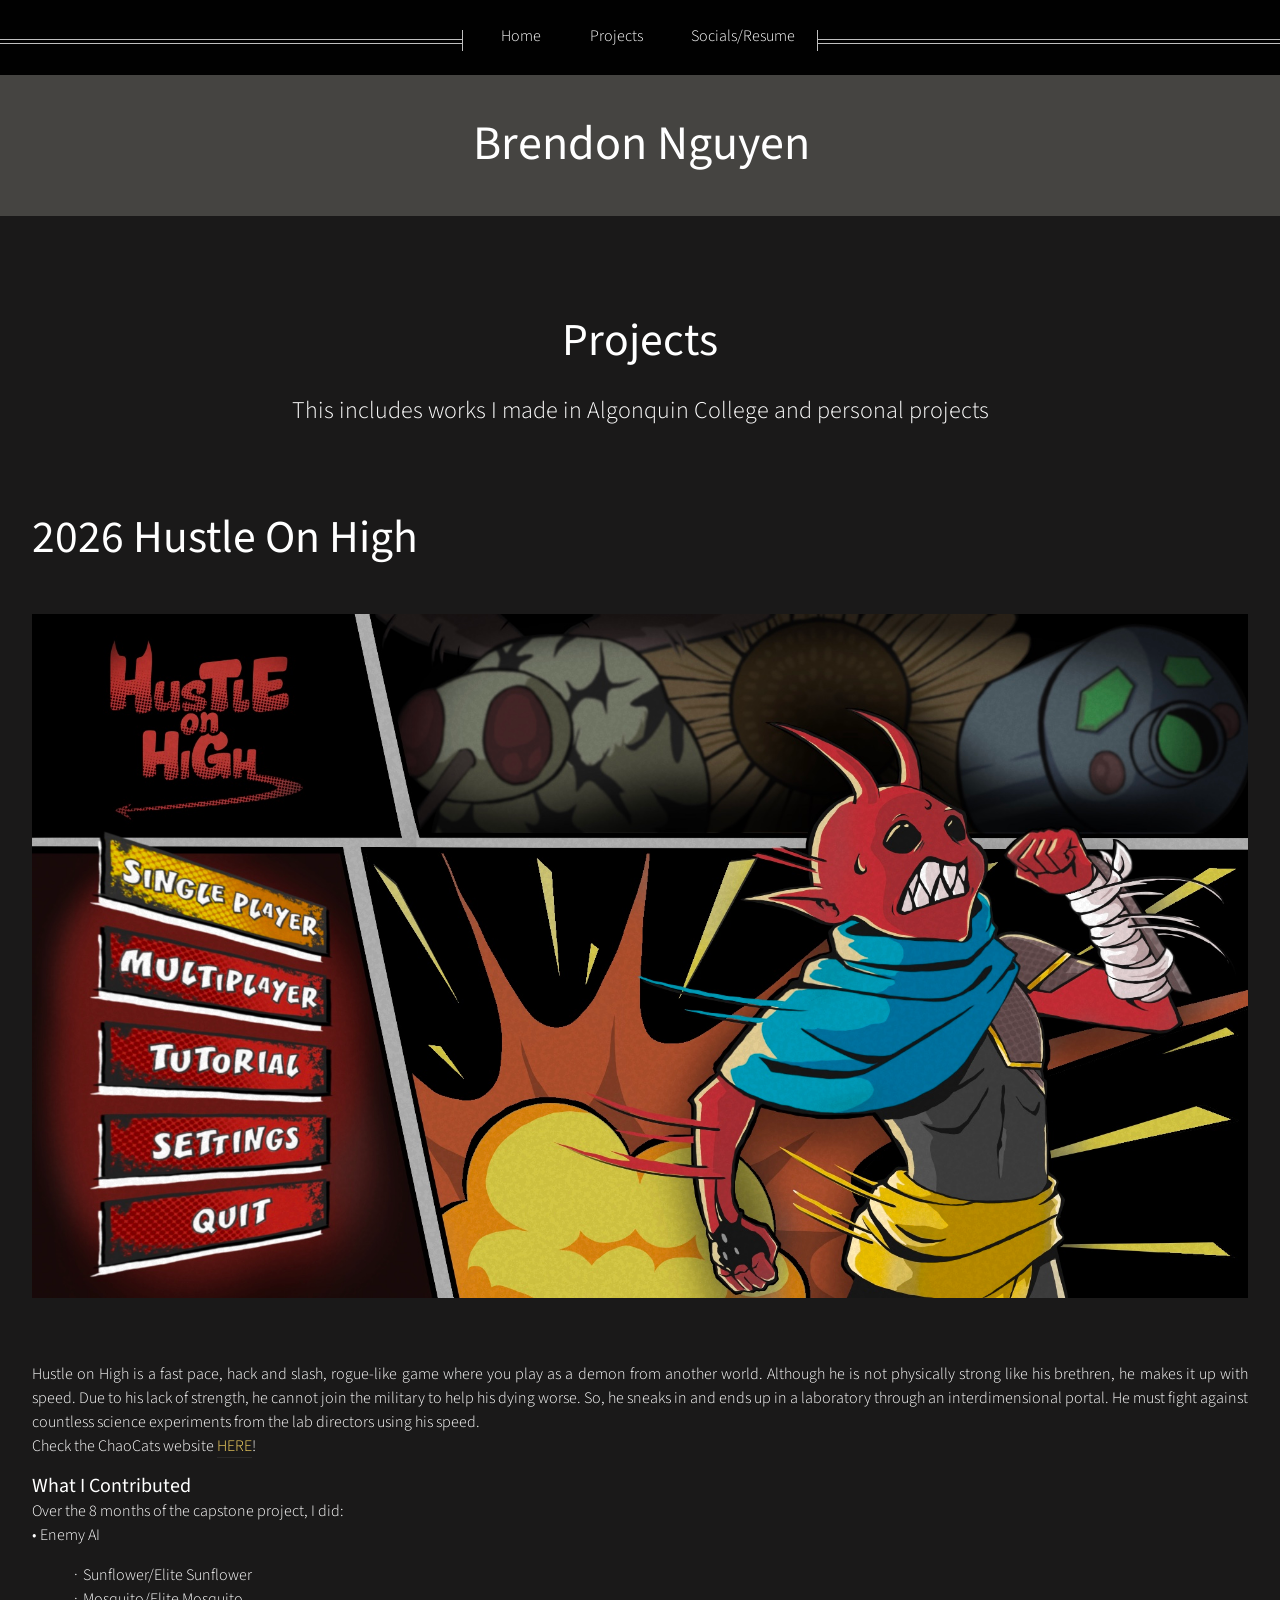
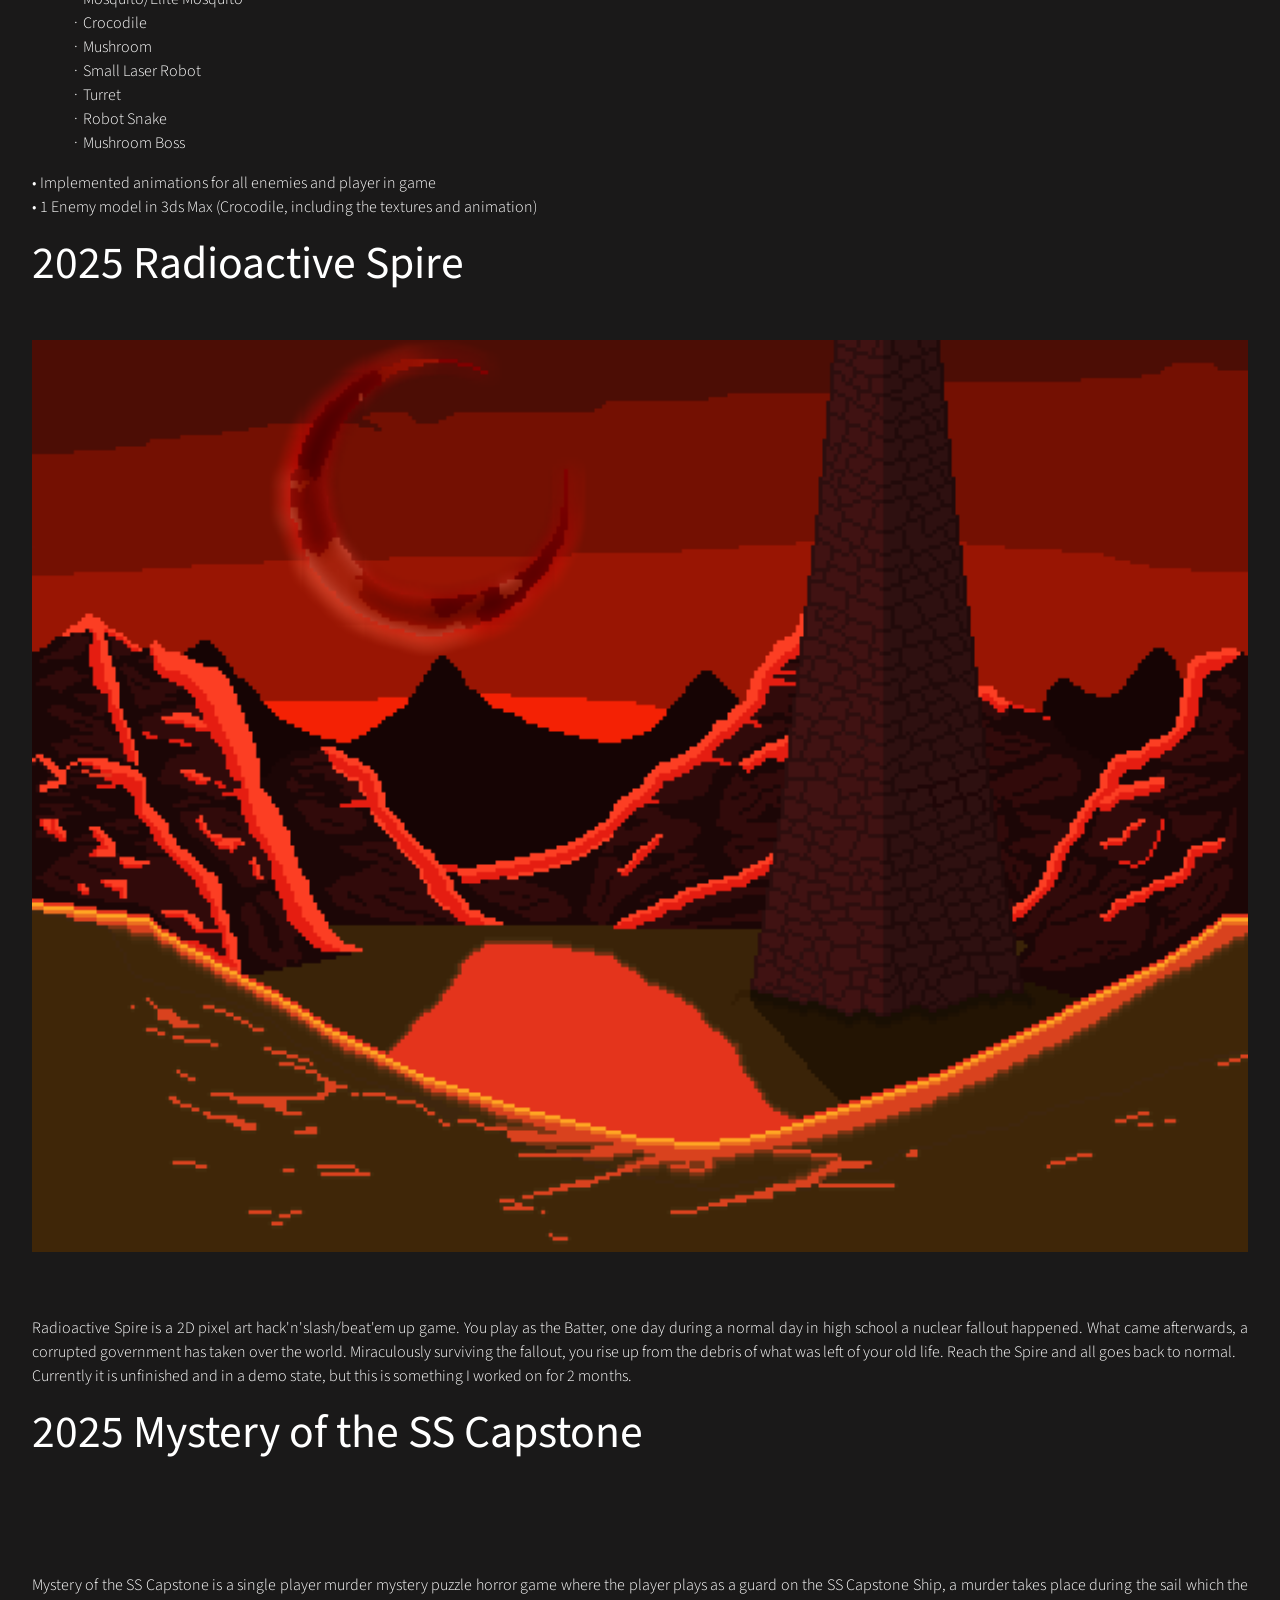
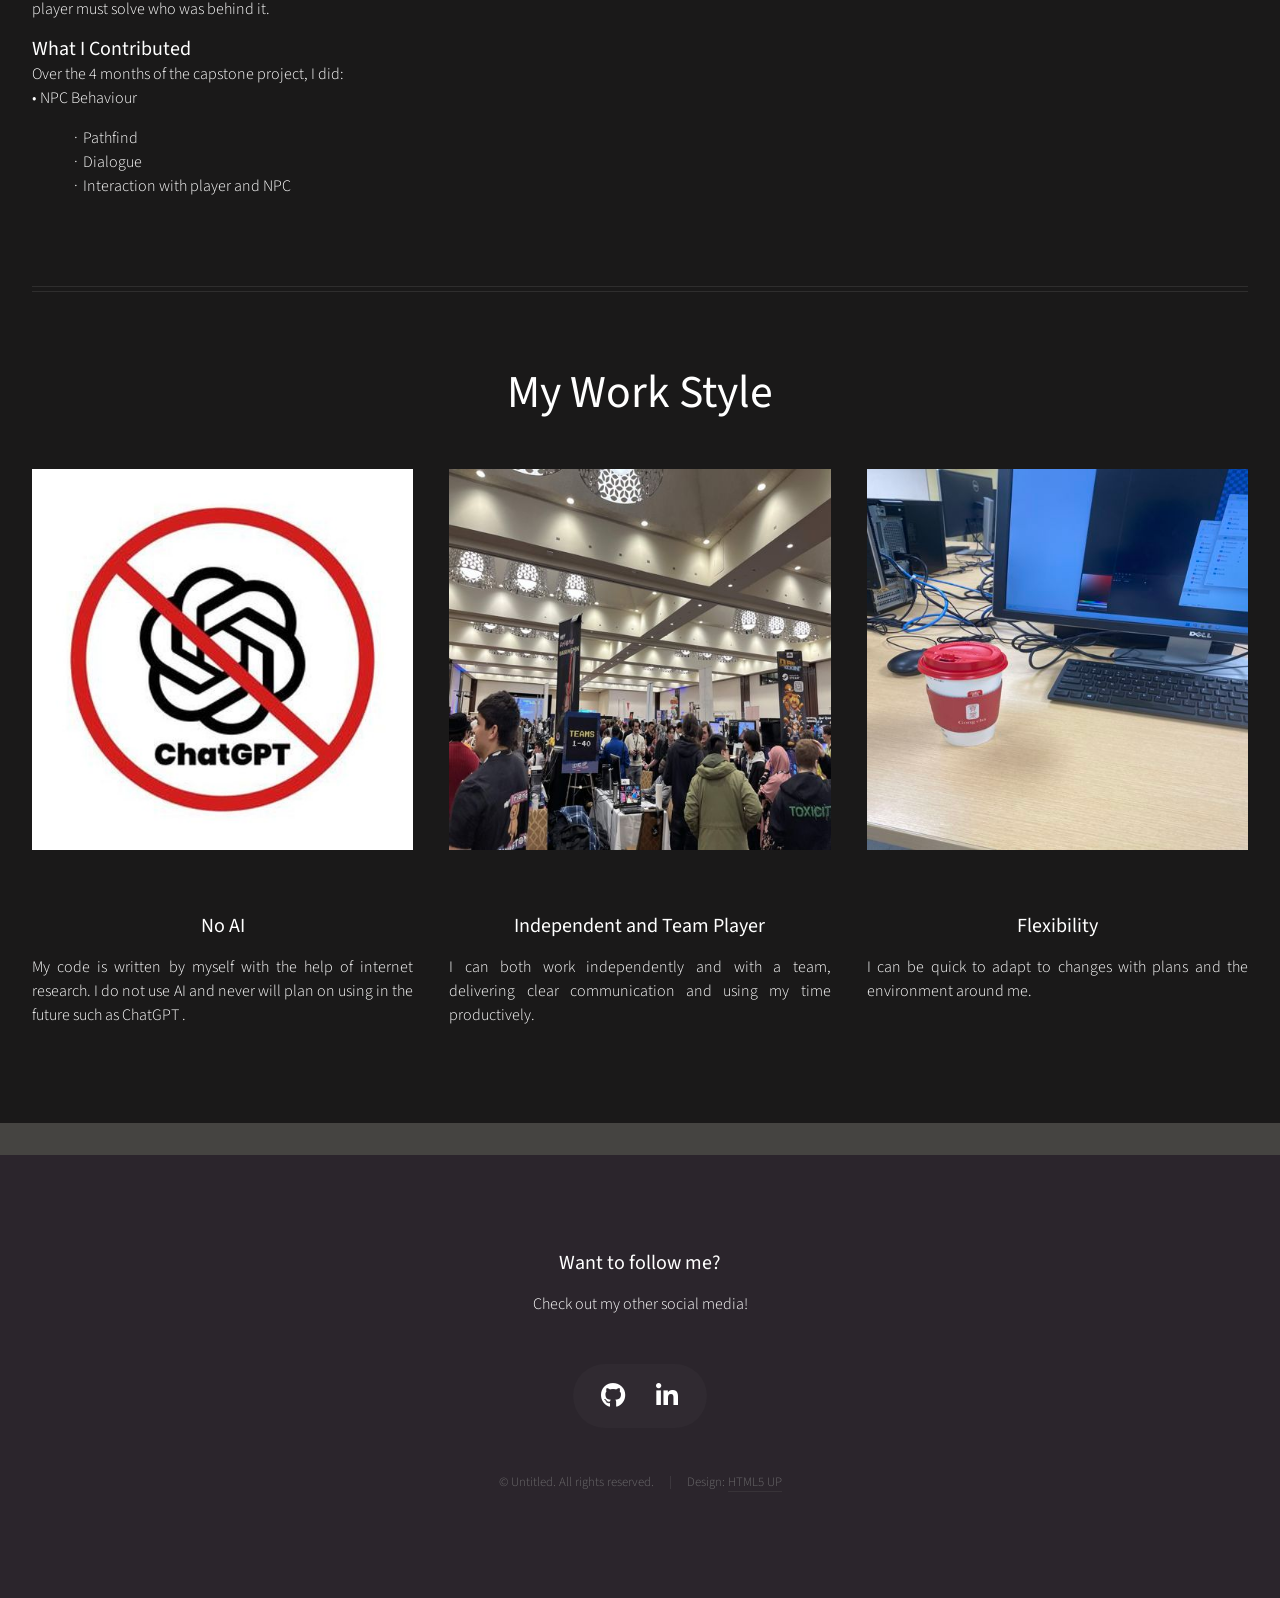
==== projects.html @ e672fa45 "revert test, ss capstone on mobile is missing" ====
<!DOCTYPE HTML>
<!--
	Helios by HTML5 UP
	html5up.net | @ajlkn
	Free for personal and commercial use under the CCA 3.0 license (html5up.net/license)
-->
<html>
	<head>
		<title>Projects</title>
		<meta charset="utf-8" />
		<meta name="viewport" content="width=device-width, initial-scale=1, user-scalable=no" />
		<link rel="stylesheet" href="assets/css/main.css" />
		<noscript><link rel="stylesheet" href="assets/css/noscript.css" /></noscript>
	</head>
	<body class="no-sidebar is-preload">
		<div id="page-wrapper">

			<!-- Header -->
				<div id="header">

					<!-- Inner -->
						<div class="inner">
							<header>
								<h1><a id="logo">Brendon Nguyen</a></h1>
							</header>
						</div>

					<!-- Nav -->
						<nav id="nav">
							<ul>
								<li><a href="index.html">Home</a></li>
								<li><a href="projects.html">Projects</a></li>
								<li>
									<a href="#">Socials/Resume</a>
									<ul>
										<li><a href="https://profile.indeed.com/p/brendonn-1d89b9n">Resume</a></li>
										<li><a href="https://linkedin.com/in/brendon-nguyen-633010282">LinkedIn</a></li>
										<li><a href="mailto:brendonnguyen271@gmail.com">Email</a></li>
										<li><a href="https://github.com/nguy1086">Github</a></li>
									</ul>
								</li>
							</ul>
						</nav>

				</div>

			<!-- Main -->
				<div class="wrapper style1">
					<div class="container">
						<article id="main" class="special">
								<header>
									<h2>Projects</h2>
									<p>
										This includes works I made in Algonquin College and personal projects
									</p>
								</header>
									<section id="hustleonhigh"><header><h2>2026 Hustle On High</h2></header></section>
									<a class="image featured"><img src="images/IMG_4055.jpeg" alt="" /></a>
									<p>
										Hustle on High is a fast pace, hack and slash, rogue-like game where you play as a demon from another world. 
										Although he is not physically strong like his brethren, he makes it up with speed. Due to his lack of strength, 
										he cannot join the military to help his dying worse. So, he sneaks in and ends up in a laboratory through an 
										interdimensional portal. He must fight against countless science experiments from the lab directors using 
										his speed. <br>
										Check the ChaoCats website <a href="https://17cult-studios.github.io/ChaoCats-Website/">HERE</a>!
									</p>
									<h3>What I Contributed</h3>
									<p>
										Over the 8 months of the capstone project, I did:<br>
										• Enemy AI
										<p style="margin-left: 40px;">
											∙ Sunflower/Elite Sunflower<br>
											∙ Mosquito/Elite Mosquito<br>
											∙ Crocodile<br>
											∙ Mushroom<br>
											∙ Small Laser Robot<br>
											∙ Turret<br>
											∙ Robot Snake<br>
											∙ Mushroom Boss<br>
										</p>
									</p>
									<p>
										• Implemented animations for all enemies and player in game<br>
										• 1 Enemy model in 3ds Max (Crocodile, including the textures and animation)<br>
									</p>

									<section id="radioactivespire"><header><h2>2025 Radioactive Spire</h2></header></section>
									<a class="image featured"><img src="images/MainMenu_MainMenu.png" alt="" /></a>
									<p>
										Radioactive Spire is a 2D pixel art hack'n'slash/beat'em up game. You play as the Batter, one day 
										during a normal day in high school a nuclear fallout happened. What came afterwards, a corrupted 
										government has taken over the world. Miraculously surviving the fallout, you rise up from the debris 
										of what was left of your old life. Reach the Spire and all goes back to normal.<br>
										Currently it is unfinished and in a demo state, but this is something I worked on for 2 months.
									</p>

									<section id="sscapstone"><header><h2>2025 Mystery of the SS Capstone</h2></header></section>
									<a class="image featured"><img src="images/SSCapstone.png" alt="" /></a>
									<p>
										Mystery of the SS Capstone is a single player murder mystery puzzle horror game where the player plays
										as a guard on the SS Capstone Ship, a murder takes place during the sail which the player must solve
										who was behind it.
									</p>
									<h3>What I Contributed</h3>
									<p>
										Over the 4 months of the capstone project, I did:<br>
										• NPC Behaviour
										<p style="margin-left: 40px;">
											∙ Pathfind<br>
											∙ Dialogue<br>
											∙ Interaction with player and NPC<br>
										</p>
									</p>
						</article>
						<hr />
						<article class="special"><header><h2><a>My Work Style</a></h2></header></article>
						<div class="row">

							<article class="col-4 col-12-mobile special">
								<a class="image featured"><img src="images/antichatgpt.jpg" alt="" /></a>
								<header>
									<h3>No AI</h3>
								</header>
								<p>
									My code is written by myself with the help of internet research. I do not use AI and never will plan on using in the future such as ChatGPT .
								</p>
							</article>
							<article class="col-4 col-12-mobile special">
								<a class="image featured"><img src="images/levelup.jpg" alt="" /></a>
								<header>
									<h3>Independent and Team Player</h3>
								</header>
								<p>
									I can both work independently and with a team, delivering clear communication and using my time productively.
								</p>
							</article>
							<article class="col-4 col-12-mobile special">
								<a class="image featured"><img src="images/IMG_1626.JPG" alt="" /></a>
								<header>
									<h3>Flexibility</h3>
								</header>
								<p>
									I can be quick to adapt to changes with plans and the environment around me.
								</p>
							</article>
						</div>
					</div>

				</div>

			<!-- Footer -->
				<div id="footer">
					<div class="container">
						<div class="row">
							<div class="col-12">

								<!-- Contact -->
									<section class="contact">
										<header>
											<h3>Want to follow me?</h3>
										</header>
										<p>Check out my other social media!</p>
										<ul class="icons">
											<li><a href="https://github.com/nguy1086" class="icon brands fa-github"><span class="label">Github</span></a></li>
											<li><a href="https://linkedin.com/in/brendon-nguyen-633010282" class="icon brands fa-linkedin-in"><span class="label">Linkedin</span></a></li>
										</ul>
									</section>

								<!-- Copyright -->
									<div class="copyright">
										<ul class="menu">
											<li>&copy; Untitled. All rights reserved.</li><li>Design: <a href="http://html5up.net">HTML5 UP</a></li>
										</ul>
									</div>

							</div>

						</div>
					</div>
				</div>

		</div>

		<!-- Scripts -->
			<script src="assets/js/jquery.min.js"></script>
			<script src="assets/js/jquery.dropotron.min.js"></script>
			<script src="assets/js/jquery.scrolly.min.js"></script>
			<script src="assets/js/jquery.scrollex.min.js"></script>
			<script src="assets/js/browser.min.js"></script>
			<script src="assets/js/breakpoints.min.js"></script>
			<script src="assets/js/util.js"></script>
			<script src="assets/js/main.js"></script>

	</body>
</html>
---- assets/css/main.css ----
@import url("https://fonts.googleapis.com/css?family=Source+Sans+Pro:300,300italic,400,400italic,600");
@import url("fontawesome-all.min.css");

/*
	Helios by HTML5 UP
	html5up.net | @ajlkn
	Free for personal and commercial use under the CCA 3.0 license (html5up.net/license)
*/

html, body, div, span, applet, object,
iframe, h1, h2, h3, h4, h5, h6, p, blockquote,
pre, a, abbr, acronym, address, big, cite,
code, del, dfn, em, img, ins, kbd, q, s, samp,
small, strike, strong, sub, sup, tt, var, b,
u, i, center, dl, dt, dd, ol, ul, li, fieldset,
form, label, legend, table, caption, tbody,
tfoot, thead, tr, th, td, article, aside,
canvas, details, embed, figure, figcaption,
footer, header, hgroup, menu, nav, output, ruby,
section, summary, time, mark, audio, video {
	margin: 0;
	padding: 0;
	border: 0;
	font-size: 100%;
	font: inherit;
	vertical-align: baseline;}

article, aside, details, figcaption, figure,
footer, header, hgroup, menu, nav, section {
	display: block;}

body {
	line-height: 1;
}

ol, ul {
	list-style: none;
}

blockquote, q {
	quotes: none;
}

	blockquote:before, blockquote:after, q:before, q:after {
		content: '';
		content: none;
	}

table {
	border-collapse: collapse;
	border-spacing: 0;
}

body {
	-webkit-text-size-adjust: none;
}

mark {
	background-color: transparent;
	color: inherit;
}

input::-moz-focus-inner {
	border: 0;
	padding: 0;
}

input, select, textarea {
	-moz-appearance: none;
	-webkit-appearance: none;
	-ms-appearance: none;
	appearance: none;
}

/* Basic */

	html {
		box-sizing: border-box;
	}

	*, *:before, *:after {
		box-sizing: inherit;
	}

	body {
		background: #454441;/*#f0f4f4*/
		color: #242322;/*#5b5b5b*/
		font-size: 15pt;
		line-height: 1.85em;
		font-family: 'Source Sans Pro', sans-serif;
		font-weight: 300;
	}

		body.is-preload *, body.is-preload *:before, body.is-preload *:after {
			-moz-animation: none !important;
			-webkit-animation: none !important;
			-ms-animation: none !important;
			animation: none !important;
			-moz-transition: none !important;
			-webkit-transition: none !important;
			-ms-transition: none !important;
			transition: none !important;
		}

	input, textarea, select {
		font-size: 15pt;
		line-height: 1.85em;
		font-family: 'Source Sans Pro', sans-serif;
		font-weight: 300;
	}

	h1, h2, h3, h4, h5, h6 {
		font-weight: 400;
		color: #fff;/*#483949*/
		line-height: 1.25em;
	}

	h1 a, h2 a, h3 a, h4 a, h5 a, h6 a {
		color: inherit;
		text-decoration: none;
		border-bottom-color: transparent;
	}

	h1 strong, h2 strong, h3 strong, h4 strong, h5 strong, h6 strong {
		font-weight: 600;
	}

	h2 {
		font-size: 2.85em;
	}

	h3 {
		font-size: 1.25em;
	}

	h4 {
		font-size: 1em;
		margin: 0 0 0.25em 0;
	}

	strong, b {
		font-weight: 400;
		color: #fff;/*#483949*/
	}

	em, i {
		font-style: italic;
	}

	a {
		color: #fad763;/* #b09037 */
		/* color: inherit; */
		border-bottom: solid 1px rgba(128, 128, 128, 0.15);
		text-decoration: none;
		-moz-transition: background-color 0.35s ease-in-out, color 0.35s ease-in-out, border-bottom-color 0.35s ease-in-out;
		-webkit-transition: background-color 0.35s ease-in-out, color 0.35s ease-in-out, border-bottom-color 0.35s ease-in-out;
		-ms-transition: background-color 0.35s ease-in-out, color 0.35s ease-in-out, border-bottom-color 0.35s ease-in-out;
		transition: background-color 0.35s ease-in-out, color 0.35s ease-in-out, border-bottom-color 0.35s ease-in-out;
	}

		a:hover {
			color: #2869CB;/* #ef8376 */
			border-bottom-color: transparent;
		}

	sub {
		position: relative;
		top: 0.5em;
		font-size: 0.8em;
	}

	sup {
		position: relative;
		top: -0.5em;
		font-size: 0.8em;
	}

	blockquote {
		border-left: solid 0.5em #ddd;
		padding: 1em 0 1em 2em;
		font-style: italic;
	}

	p, ul, ol, dl, table {
		margin-bottom: 1em;
	}

	p {
		text-align: justify;
		 color: #fff;
	}

	br.clear {
		clear: both;
	}

	hr {
		position: relative;
		display: block;
		border: 0;
		top: 4.5em;
		margin-bottom: 9em;
		height: 6px;
		border-top: solid 1px rgba(128, 128, 128, 0.2);
		border-bottom: solid 1px rgba(128, 128, 128, 0.2);
	}

		hr:before, hr:after {
			content: '';
			position: absolute;
			top: -8px;
			display: block;
			width: 1px;
			height: 21px;
			background: rgba(128, 128, 128, 0.2);
		}

		hr:before {
			left: -1px;
		}

		hr:after {
			right: -1px;
		}

	.timestamp {
		color: rgba(128, 128, 128, 0.75);
		font-size: 0.8em;
	}

/* Container */

	.container {
		margin: 0 auto;
		max-width: 100%;
		width: 1400px;
	}

		@media screen and (max-width: 1680px) {

			.container {
				width: 1200px;
			}

		}

		@media screen and (max-width: 1280px) {

			.container {
				width: 100%;
			}

		}

		@media screen and (max-width: 960px) {

			.container {
				width: 100%;
			}

		}

		@media screen and (max-width: 840px) {

			.container {
				width: 100%;
			}

		}

		@media screen and (max-width: 736px) {

			.container {
				width: 100%;
			}

		}

/* Row */

	.row {
		display: flex;
		flex-wrap: wrap;
		box-sizing: border-box;
		align-items: stretch;
	}

		.row > * {
			box-sizing: border-box;
		}

		.row.gtr-uniform > * > :last-child {
			margin-bottom: 0;
		}

		.row.aln-left {
			justify-content: flex-start;
		}

		.row.aln-center {
			justify-content: center;
		}

		.row.aln-right {
			justify-content: flex-end;
		}

		.row.aln-top {
			align-items: flex-start;
		}

		.row.aln-middle {
			align-items: center;
		}

		.row.aln-bottom {
			align-items: flex-end;
		}

		.row > .imp {
			order: -1;
		}

		.row > .col-1 {
			width: 8.33333%;
		}

		.row > .off-1 {
			margin-left: 8.33333%;
		}

		.row > .col-2 {
			width: 16.66667%;
		}

		.row > .off-2 {
			margin-left: 16.66667%;
		}

		.row > .col-3 {
			width: 25%;
		}

		.row > .off-3 {
			margin-left: 25%;
		}

		.row > .col-4 {
			width: 33.33333%;
		}

		.row > .off-4 {
			margin-left: 33.33333%;
		}

		.row > .col-5 {
			width: 41.66667%;
		}

		.row > .off-5 {
			margin-left: 41.66667%;
		}

		.row > .col-6 {
			width: 50%;
		}

		.row > .off-6 {
			margin-left: 50%;
		}

		.row > .col-7 {
			width: 58.33333%;
		}

		.row > .off-7 {
			margin-left: 58.33333%;
		}

		.row > .col-8 {
			width: 66.66667%;
		}

		.row > .off-8 {
			margin-left: 66.66667%;
		}

		.row > .col-9 {
			width: 75%;
		}

		.row > .off-9 {
			margin-left: 75%;
		}

		.row > .col-10 {
			width: 83.33333%;
		}

		.row > .off-10 {
			margin-left: 83.33333%;
		}

		.row > .col-11 {
			width: 91.66667%;
		}

		.row > .off-11 {
			margin-left: 91.66667%;
		}

		.row > .col-12 {
			width: 100%;
		}

		.row > .off-12 {
			margin-left: 100%;
		}

		.row.gtr-0 {
			margin-top: 0px;
			margin-left: 0px;
		}

			.row.gtr-0 > * {
				padding: 0px 0 0 0px;
			}

			.row.gtr-0.gtr-uniform {
				margin-top: 0px;
			}

				.row.gtr-0.gtr-uniform > * {
					padding-top: 0px;
				}

		.row.gtr-25 {
			margin-top: -10px;
			margin-left: -10px;
		}

			.row.gtr-25 > * {
				padding: 10px 0 0 10px;
			}

			.row.gtr-25.gtr-uniform {
				margin-top: -10px;
			}

				.row.gtr-25.gtr-uniform > * {
					padding-top: 10px;
				}

		.row.gtr-50 {
			margin-top: -20px;
			margin-left: -20px;
		}

			.row.gtr-50 > * {
				padding: 20px 0 0 20px;
			}

			.row.gtr-50.gtr-uniform {
				margin-top: -20px;
			}

				.row.gtr-50.gtr-uniform > * {
					padding-top: 20px;
				}

		.row {
			margin-top: -40px;
			margin-left: -40px;
		}

			.row > * {
				padding: 40px 0 0 40px;
			}

			.row.gtr-uniform {
				margin-top: -40px;
			}

				.row.gtr-uniform > * {
					padding-top: 40px;
				}

		.row.gtr-150 {
			margin-top: -60px;
			margin-left: -60px;
		}

			.row.gtr-150 > * {
				padding: 60px 0 0 60px;
			}

			.row.gtr-150.gtr-uniform {
				margin-top: -60px;
			}

				.row.gtr-150.gtr-uniform > * {
					padding-top: 60px;
				}

		.row.gtr-200 {
			margin-top: -80px;
			margin-left: -80px;
		}

			.row.gtr-200 > * {
				padding: 80px 0 0 80px;
			}

			.row.gtr-200.gtr-uniform {
				margin-top: -80px;
			}

				.row.gtr-200.gtr-uniform > * {
					padding-top: 80px;
				}

		@media screen and (max-width: 1680px) {

			.row {
				display: flex;
				flex-wrap: wrap;
				box-sizing: border-box;
				align-items: stretch;
			}

				.row > * {
					box-sizing: border-box;
				}

				.row.gtr-uniform > * > :last-child {
					margin-bottom: 0;
				}

				.row.aln-left {
					justify-content: flex-start;
				}

				.row.aln-center {
					justify-content: center;
				}

				.row.aln-right {
					justify-content: flex-end;
				}

				.row.aln-top {
					align-items: flex-start;
				}

				.row.aln-middle {
					align-items: center;
				}

				.row.aln-bottom {
					align-items: flex-end;
				}

				.row > .imp-wide {
					order: -1;
				}

				.row > .col-1-wide {
					width: 8.33333%;
				}

				.row > .off-1-wide {
					margin-left: 8.33333%;
				}

				.row > .col-2-wide {
					width: 16.66667%;
				}

				.row > .off-2-wide {
					margin-left: 16.66667%;
				}

				.row > .col-3-wide {
					width: 25%;
				}

				.row > .off-3-wide {
					margin-left: 25%;
				}

				.row > .col-4-wide {
					width: 33.33333%;
				}

				.row > .off-4-wide {
					margin-left: 33.33333%;
				}

				.row > .col-5-wide {
					width: 41.66667%;
				}

				.row > .off-5-wide {
					margin-left: 41.66667%;
				}

				.row > .col-6-wide {
					width: 50%;
				}

				.row > .off-6-wide {
					margin-left: 50%;
				}

				.row > .col-7-wide {
					width: 58.33333%;
				}

				.row > .off-7-wide {
					margin-left: 58.33333%;
				}

				.row > .col-8-wide {
					width: 66.66667%;
				}

				.row > .off-8-wide {
					margin-left: 66.66667%;
				}

				.row > .col-9-wide {
					width: 75%;
				}

				.row > .off-9-wide {
					margin-left: 75%;
				}

				.row > .col-10-wide {
					width: 83.33333%;
				}

				.row > .off-10-wide {
					margin-left: 83.33333%;
				}

				.row > .col-11-wide {
					width: 91.66667%;
				}

				.row > .off-11-wide {
					margin-left: 91.66667%;
				}

				.row > .col-12-wide {
					width: 100%;
				}

				.row > .off-12-wide {
					margin-left: 100%;
				}

				.row.gtr-0 {
					margin-top: 0px;
					margin-left: 0px;
				}

					.row.gtr-0 > * {
						padding: 0px 0 0 0px;
					}

					.row.gtr-0.gtr-uniform {
						margin-top: 0px;
					}

						.row.gtr-0.gtr-uniform > * {
							padding-top: 0px;
						}

				.row.gtr-25 {
					margin-top: -10px;
					margin-left: -10px;
				}

					.row.gtr-25 > * {
						padding: 10px 0 0 10px;
					}

					.row.gtr-25.gtr-uniform {
						margin-top: -10px;
					}

						.row.gtr-25.gtr-uniform > * {
							padding-top: 10px;
						}

				.row.gtr-50 {
					margin-top: -20px;
					margin-left: -20px;
				}

					.row.gtr-50 > * {
						padding: 20px 0 0 20px;
					}

					.row.gtr-50.gtr-uniform {
						margin-top: -20px;
					}

						.row.gtr-50.gtr-uniform > * {
							padding-top: 20px;
						}

				.row {
					margin-top: -40px;
					margin-left: -40px;
				}

					.row > * {
						padding: 40px 0 0 40px;
					}

					.row.gtr-uniform {
						margin-top: -40px;
					}

						.row.gtr-uniform > * {
							padding-top: 40px;
						}

				.row.gtr-150 {
					margin-top: -60px;
					margin-left: -60px;
				}

					.row.gtr-150 > * {
						padding: 60px 0 0 60px;
					}

					.row.gtr-150.gtr-uniform {
						margin-top: -60px;
					}

						.row.gtr-150.gtr-uniform > * {
							padding-top: 60px;
						}

				.row.gtr-200 {
					margin-top: -80px;
					margin-left: -80px;
				}

					.row.gtr-200 > * {
						padding: 80px 0 0 80px;
					}

					.row.gtr-200.gtr-uniform {
						margin-top: -80px;
					}

						.row.gtr-200.gtr-uniform > * {
							padding-top: 80px;
						}

		}

		@media screen and (max-width: 1280px) {

			.row {
				display: flex;
				flex-wrap: wrap;
				box-sizing: border-box;
				align-items: stretch;
			}

				.row > * {
					box-sizing: border-box;
				}

				.row.gtr-uniform > * > :last-child {
					margin-bottom: 0;
				}

				.row.aln-left {
					justify-content: flex-start;
				}

				.row.aln-center {
					justify-content: center;
				}

				.row.aln-right {
					justify-content: flex-end;
				}

				.row.aln-top {
					align-items: flex-start;
				}

				.row.aln-middle {
					align-items: center;
				}

				.row.aln-bottom {
					align-items: flex-end;
				}

				.row > .imp-normal {
					order: -1;
				}

				.row > .col-1-normal {
					width: 8.33333%;
				}

				.row > .off-1-normal {
					margin-left: 8.33333%;
				}

				.row > .col-2-normal {
					width: 16.66667%;
				}

				.row > .off-2-normal {
					margin-left: 16.66667%;
				}

				.row > .col-3-normal {
					width: 25%;
				}

				.row > .off-3-normal {
					margin-left: 25%;
				}

				.row > .col-4-normal {
					width: 33.33333%;
				}

				.row > .off-4-normal {
					margin-left: 33.33333%;
				}

				.row > .col-5-normal {
					width: 41.66667%;
				}

				.row > .off-5-normal {
					margin-left: 41.66667%;
				}

				.row > .col-6-normal {
					width: 50%;
				}

				.row > .off-6-normal {
					margin-left: 50%;
				}

				.row > .col-7-normal {
					width: 58.33333%;
				}

				.row > .off-7-normal {
					margin-left: 58.33333%;
				}

				.row > .col-8-normal {
					width: 66.66667%;
				}

				.row > .off-8-normal {
					margin-left: 66.66667%;
				}

				.row > .col-9-normal {
					width: 75%;
				}

				.row > .off-9-normal {
					margin-left: 75%;
				}

				.row > .col-10-normal {
					width: 83.33333%;
				}

				.row > .off-10-normal {
					margin-left: 83.33333%;
				}

				.row > .col-11-normal {
					width: 91.66667%;
				}

				.row > .off-11-normal {
					margin-left: 91.66667%;
				}

				.row > .col-12-normal {
					width: 100%;
				}

				.row > .off-12-normal {
					margin-left: 100%;
				}

				.row.gtr-0 {
					margin-top: 0px;
					margin-left: 0px;
				}

					.row.gtr-0 > * {
						padding: 0px 0 0 0px;
					}

					.row.gtr-0.gtr-uniform {
						margin-top: 0px;
					}

						.row.gtr-0.gtr-uniform > * {
							padding-top: 0px;
						}

				.row.gtr-25 {
					margin-top: -9px;
					margin-left: -9px;
				}

					.row.gtr-25 > * {
						padding: 9px 0 0 9px;
					}

					.row.gtr-25.gtr-uniform {
						margin-top: -9px;
					}

						.row.gtr-25.gtr-uniform > * {
							padding-top: 9px;
						}

				.row.gtr-50 {
					margin-top: -18px;
					margin-left: -18px;
				}

					.row.gtr-50 > * {
						padding: 18px 0 0 18px;
					}

					.row.gtr-50.gtr-uniform {
						margin-top: -18px;
					}

						.row.gtr-50.gtr-uniform > * {
							padding-top: 18px;
						}

				.row {
					margin-top: -36px;
					margin-left: -36px;
				}

					.row > * {
						padding: 36px 0 0 36px;
					}

					.row.gtr-uniform {
						margin-top: -36px;
					}

						.row.gtr-uniform > * {
							padding-top: 36px;
						}

				.row.gtr-150 {
					margin-top: -54px;
					margin-left: -54px;
				}

					.row.gtr-150 > * {
						padding: 54px 0 0 54px;
					}

					.row.gtr-150.gtr-uniform {
						margin-top: -54px;
					}

						.row.gtr-150.gtr-uniform > * {
							padding-top: 54px;
						}

				.row.gtr-200 {
					margin-top: -72px;
					margin-left: -72px;
				}

					.row.gtr-200 > * {
						padding: 72px 0 0 72px;
					}

					.row.gtr-200.gtr-uniform {
						margin-top: -72px;
					}

						.row.gtr-200.gtr-uniform > * {
							padding-top: 72px;
						}

		}

		@media screen and (max-width: 960px) {

			.row {
				display: flex;
				flex-wrap: wrap;
				box-sizing: border-box;
				align-items: stretch;
			}

				.row > * {
					box-sizing: border-box;
				}

				.row.gtr-uniform > * > :last-child {
					margin-bottom: 0;
				}

				.row.aln-left {
					justify-content: flex-start;
				}

				.row.aln-center {
					justify-content: center;
				}

				.row.aln-right {
					justify-content: flex-end;
				}

				.row.aln-top {
					align-items: flex-start;
				}

				.row.aln-middle {
					align-items: center;
				}

				.row.aln-bottom {
					align-items: flex-end;
				}

				.row > .imp-narrow {
					order: -1;
				}

				.row > .col-1-narrow {
					width: 8.33333%;
				}

				.row > .off-1-narrow {
					margin-left: 8.33333%;
				}

				.row > .col-2-narrow {
					width: 16.66667%;
				}

				.row > .off-2-narrow {
					margin-left: 16.66667%;
				}

				.row > .col-3-narrow {
					width: 25%;
				}

				.row > .off-3-narrow {
					margin-left: 25%;
				}

				.row > .col-4-narrow {
					width: 33.33333%;
				}

				.row > .off-4-narrow {
					margin-left: 33.33333%;
				}

				.row > .col-5-narrow {
					width: 41.66667%;
				}

				.row > .off-5-narrow {
					margin-left: 41.66667%;
				}

				.row > .col-6-narrow {
					width: 50%;
				}

				.row > .off-6-narrow {
					margin-left: 50%;
				}

				.row > .col-7-narrow {
					width: 58.33333%;
				}

				.row > .off-7-narrow {
					margin-left: 58.33333%;
				}

				.row > .col-8-narrow {
					width: 66.66667%;
				}

				.row > .off-8-narrow {
					margin-left: 66.66667%;
				}

				.row > .col-9-narrow {
					width: 75%;
				}

				.row > .off-9-narrow {
					margin-left: 75%;
				}

				.row > .col-10-narrow {
					width: 83.33333%;
				}

				.row > .off-10-narrow {
					margin-left: 83.33333%;
				}

				.row > .col-11-narrow {
					width: 91.66667%;
				}

				.row > .off-11-narrow {
					margin-left: 91.66667%;
				}

				.row > .col-12-narrow {
					width: 100%;
				}

				.row > .off-12-narrow {
					margin-left: 100%;
				}

				.row.gtr-0 {
					margin-top: 0px;
					margin-left: 0px;
				}

					.row.gtr-0 > * {
						padding: 0px 0 0 0px;
					}

					.row.gtr-0.gtr-uniform {
						margin-top: 0px;
					}

						.row.gtr-0.gtr-uniform > * {
							padding-top: 0px;
						}

				.row.gtr-25 {
					margin-top: -8px;
					margin-left: -8px;
				}

					.row.gtr-25 > * {
						padding: 8px 0 0 8px;
					}

					.row.gtr-25.gtr-uniform {
						margin-top: -8px;
					}

						.row.gtr-25.gtr-uniform > * {
							padding-top: 8px;
						}

				.row.gtr-50 {
					margin-top: -16px;
					margin-left: -16px;
				}

					.row.gtr-50 > * {
						padding: 16px 0 0 16px;
					}

					.row.gtr-50.gtr-uniform {
						margin-top: -16px;
					}

						.row.gtr-50.gtr-uniform > * {
							padding-top: 16px;
						}

				.row {
					margin-top: -32px;
					margin-left: -32px;
				}

					.row > * {
						padding: 32px 0 0 32px;
					}

					.row.gtr-uniform {
						margin-top: -32px;
					}

						.row.gtr-uniform > * {
							padding-top: 32px;
						}

				.row.gtr-150 {
					margin-top: -48px;
					margin-left: -48px;
				}

					.row.gtr-150 > * {
						padding: 48px 0 0 48px;
					}

					.row.gtr-150.gtr-uniform {
						margin-top: -48px;
					}

						.row.gtr-150.gtr-uniform > * {
							padding-top: 48px;
						}

				.row.gtr-200 {
					margin-top: -64px;
					margin-left: -64px;
				}

					.row.gtr-200 > * {
						padding: 64px 0 0 64px;
					}

					.row.gtr-200.gtr-uniform {
						margin-top: -64px;
					}

						.row.gtr-200.gtr-uniform > * {
							padding-top: 64px;
						}

		}

		@media screen and (max-width: 840px) {

			.row {
				display: flex;
				flex-wrap: wrap;
				box-sizing: border-box;
				align-items: stretch;
			}

				.row > * {
					box-sizing: border-box;
				}

				.row.gtr-uniform > * > :last-child {
					margin-bottom: 0;
				}

				.row.aln-left {
					justify-content: flex-start;
				}

				.row.aln-center {
					justify-content: center;
				}

				.row.aln-right {
					justify-content: flex-end;
				}

				.row.aln-top {
					align-items: flex-start;
				}

				.row.aln-middle {
					align-items: center;
				}

				.row.aln-bottom {
					align-items: flex-end;
				}

				.row > .imp-narrower {
					order: -1;
				}

				.row > .col-1-narrower {
					width: 8.33333%;
				}

				.row > .off-1-narrower {
					margin-left: 8.33333%;
				}

				.row > .col-2-narrower {
					width: 16.66667%;
				}

				.row > .off-2-narrower {
					margin-left: 16.66667%;
				}

				.row > .col-3-narrower {
					width: 25%;
				}

				.row > .off-3-narrower {
					margin-left: 25%;
				}

				.row > .col-4-narrower {
					width: 33.33333%;
				}

				.row > .off-4-narrower {
					margin-left: 33.33333%;
				}

				.row > .col-5-narrower {
					width: 41.66667%;
				}

				.row > .off-5-narrower {
					margin-left: 41.66667%;
				}

				.row > .col-6-narrower {
					width: 50%;
				}

				.row > .off-6-narrower {
					margin-left: 50%;
				}

				.row > .col-7-narrower {
					width: 58.33333%;
				}

				.row > .off-7-narrower {
					margin-left: 58.33333%;
				}

				.row > .col-8-narrower {
					width: 66.66667%;
				}

				.row > .off-8-narrower {
					margin-left: 66.66667%;
				}

				.row > .col-9-narrower {
					width: 75%;
				}

				.row > .off-9-narrower {
					margin-left: 75%;
				}

				.row > .col-10-narrower {
					width: 83.33333%;
				}

				.row > .off-10-narrower {
					margin-left: 83.33333%;
				}

				.row > .col-11-narrower {
					width: 91.66667%;
				}

				.row > .off-11-narrower {
					margin-left: 91.66667%;
				}

				.row > .col-12-narrower {
					width: 100%;
				}

				.row > .off-12-narrower {
					margin-left: 100%;
				}

				.row.gtr-0 {
					margin-top: 0px;
					margin-left: 0px;
				}

					.row.gtr-0 > * {
						padding: 0px 0 0 0px;
					}

					.row.gtr-0.gtr-uniform {
						margin-top: 0px;
					}

						.row.gtr-0.gtr-uniform > * {
							padding-top: 0px;
						}

				.row.gtr-25 {
					margin-top: -8px;
					margin-left: -8px;
				}

					.row.gtr-25 > * {
						padding: 8px 0 0 8px;
					}

					.row.gtr-25.gtr-uniform {
						margin-top: -8px;
					}

						.row.gtr-25.gtr-uniform > * {
							padding-top: 8px;
						}

				.row.gtr-50 {
					margin-top: -16px;
					margin-left: -16px;
				}

					.row.gtr-50 > * {
						padding: 16px 0 0 16px;
					}

					.row.gtr-50.gtr-uniform {
						margin-top: -16px;
					}

						.row.gtr-50.gtr-uniform > * {
							padding-top: 16px;
						}

				.row {
					margin-top: -32px;
					margin-left: -32px;
				}

					.row > * {
						padding: 32px 0 0 32px;
					}

					.row.gtr-uniform {
						margin-top: -32px;
					}

						.row.gtr-uniform > * {
							padding-top: 32px;
						}

				.row.gtr-150 {
					margin-top: -48px;
					margin-left: -48px;
				}

					.row.gtr-150 > * {
						padding: 48px 0 0 48px;
					}

					.row.gtr-150.gtr-uniform {
						margin-top: -48px;
					}

						.row.gtr-150.gtr-uniform > * {
							padding-top: 48px;
						}

				.row.gtr-200 {
					margin-top: -64px;
					margin-left: -64px;
				}

					.row.gtr-200 > * {
						padding: 64px 0 0 64px;
					}

					.row.gtr-200.gtr-uniform {
						margin-top: -64px;
					}

						.row.gtr-200.gtr-uniform > * {
							padding-top: 64px;
						}

		}

		@media screen and (max-width: 736px) {

			.row {
				display: flex;
				flex-wrap: wrap;
				box-sizing: border-box;
				align-items: stretch;
			}

				.row > * {
					box-sizing: border-box;
				}

				.row.gtr-uniform > * > :last-child {
					margin-bottom: 0;
				}

				.row.aln-left {
					justify-content: flex-start;
				}

				.row.aln-center {
					justify-content: center;
				}

				.row.aln-right {
					justify-content: flex-end;
				}

				.row.aln-top {
					align-items: flex-start;
				}

				.row.aln-middle {
					align-items: center;
				}

				.row.aln-bottom {
					align-items: flex-end;
				}

				.row > .imp-mobile {
					order: -1;
				}

				.row > .col-1-mobile {
					width: 8.33333%;
				}

				.row > .off-1-mobile {
					margin-left: 8.33333%;
				}

				.row > .col-2-mobile {
					width: 16.66667%;
				}

				.row > .off-2-mobile {
					margin-left: 16.66667%;
				}

				.row > .col-3-mobile {
					width: 25%;
				}

				.row > .off-3-mobile {
					margin-left: 25%;
				}

				.row > .col-4-mobile {
					width: 33.33333%;
				}

				.row > .off-4-mobile {
					margin-left: 33.33333%;
				}

				.row > .col-5-mobile {
					width: 41.66667%;
				}

				.row > .off-5-mobile {
					margin-left: 41.66667%;
				}

				.row > .col-6-mobile {
					width: 50%;
				}

				.row > .off-6-mobile {
					margin-left: 50%;
				}

				.row > .col-7-mobile {
					width: 58.33333%;
				}

				.row > .off-7-mobile {
					margin-left: 58.33333%;
				}

				.row > .col-8-mobile {
					width: 66.66667%;
				}

				.row > .off-8-mobile {
					margin-left: 66.66667%;
				}

				.row > .col-9-mobile {
					width: 75%;
				}

				.row > .off-9-mobile {
					margin-left: 75%;
				}

				.row > .col-10-mobile {
					width: 83.33333%;
				}

				.row > .off-10-mobile {
					margin-left: 83.33333%;
				}

				.row > .col-11-mobile {
					width: 91.66667%;
				}

				.row > .off-11-mobile {
					margin-left: 91.66667%;
				}

				.row > .col-12-mobile {
					width: 100%;
				}

				.row > .off-12-mobile {
					margin-left: 100%;
				}

				.row.gtr-0 {
					margin-top: 0px;
					margin-left: 0px;
				}

					.row.gtr-0 > * {
						padding: 0px 0 0 0px;
					}

					.row.gtr-0.gtr-uniform {
						margin-top: 0px;
					}

						.row.gtr-0.gtr-uniform > * {
							padding-top: 0px;
						}

				.row.gtr-25 {
					margin-top: -5px;
					margin-left: -5px;
				}

					.row.gtr-25 > * {
						padding: 5px 0 0 5px;
					}

					.row.gtr-25.gtr-uniform {
						margin-top: -5px;
					}

						.row.gtr-25.gtr-uniform > * {
							padding-top: 5px;
						}

				.row.gtr-50 {
					margin-top: -10px;
					margin-left: -10px;
				}

					.row.gtr-50 > * {
						padding: 10px 0 0 10px;
					}

					.row.gtr-50.gtr-uniform {
						margin-top: -10px;
					}

						.row.gtr-50.gtr-uniform > * {
							padding-top: 10px;
						}

				.row {
					margin-top: -20px;
					margin-left: -20px;
				}

					.row > * {
						padding: 20px 0 0 20px;
					}

					.row.gtr-uniform {
						margin-top: -20px;
					}

						.row.gtr-uniform > * {
							padding-top: 20px;
						}

				.row.gtr-150 {
					margin-top: -30px;
					margin-left: -30px;
				}

					.row.gtr-150 > * {
						padding: 30px 0 0 30px;
					}

					.row.gtr-150.gtr-uniform {
						margin-top: -30px;
					}

						.row.gtr-150.gtr-uniform > * {
							padding-top: 30px;
						}

				.row.gtr-200 {
					margin-top: -40px;
					margin-left: -40px;
				}

					.row.gtr-200 > * {
						padding: 40px 0 0 40px;
					}

					.row.gtr-200.gtr-uniform {
						margin-top: -40px;
					}

						.row.gtr-200.gtr-uniform > * {
							padding-top: 40px;
						}

		}

/* Sections/Article */

	section, article {
		margin-bottom: 3em;
	}

		section > :last-child, section:last-child, article > :last-child, article:last-child {
			margin-bottom: 0;
		}

		section.special > header, section.special > footer, article.special > header, article.special > footer {
			text-align: center;
		}

	.row > section, .row > article {
		margin-bottom: 0;
	}

	header {
		margin: 0 0 1em 0;
	}

		header > p {
			display: block;
			font-size: 1.5em;
			margin: 1em 0 2em 0;
			line-height: 1.5em;
			text-align: inherit;
		}

	footer {
		margin: 2.5em 0 0 0;
	}

/* Image */

	.image {
		position: relative;
		display: inline-block;
		border: 0;
		outline: 0;
	}

		.image img {
			display: block;
			width: 100%;
		}

		.image.fit {
			display: block;
			width: 100%;
		}

		.image.featured {
			display: block;
			width: 100%;
			margin: 0 0 4em 0;
		}

		.image.left {
			float: left;
			margin: 0 2em 2em 0;
		}

		.image.centered {
			display: block;
			margin: 0 0 2em 0;
		}

			.image.centered img {
				margin: 0 auto;
				width: auto;
			}

/* List */

	ul {
		list-style: disc;
		padding-left: 1em;
	}

		ul li {
			padding-left: 0.5em;
		}

	ol {
		list-style: decimal;
		padding-left: 1.25em;
	}

		ol li {
			padding-left: 0.25em;
		}

/* Actions */

	ul.actions {
		margin: 3em 0 0 0;
		list-style: none;
		padding-left: 0;
	}

		form ul.actions {
			margin-top: 0;
		}

		ul.actions li {
			display: inline-block;
			margin: 0 0.75em 0 0.75em;
			padding-left: 0;
		}

			ul.actions li:first-child {
				margin-left: 0;
			}

			ul.actions li:last-child {
				margin-right: 0;
			}

/* Divided */

	ul.divided {
		list-style: none;
		padding-left: 0;
	}

		ul.divided li {
			border-top: solid 1px rgba(128, 128, 128, 0.2);
			padding-top: 1.5em;
			margin-top: 1.5em;
			padding-left: 0;
		}

			ul.divided li:first-child {
				border-top: 0;
				padding-top: 0;
				margin-top: 0;
			}

/* Menu */

	ul.menu {
		height: 1em;
		line-height: 1em;
		list-style: none;
		padding-left: 0;
	}

		ul.menu li {
			display: inline-block;
			border-left: solid 1px rgba(128, 128, 128, 0.2);
			padding-left: 1.25em;
			margin-left: 1.25em;
		}

			ul.menu li:first-child {
				border-left: 0;
				padding-left: 0;
				margin-left: 0;
			}

/* Icons */

	ul.icons {
		position: relative;
		background: rgba(128, 128, 128, 0.05);
		border-radius: 4em;
		display: inline-block;
		padding: 0.35em 0.75em 0.35em 0.75em;
		font-size: 1.25em;
		cursor: default;
		list-style: none;
	}

		ul.icons li {
			display: inline-block;
			padding-left: 0;
		}

			ul.icons li a {
				display: inline-block;
				background: none;
				width: 2.5em;
				height: 2.5em;
				line-height: 2.5em;
				text-align: center;
				border-radius: 100%;
				border: 0;
				color: inherit;
			}

				ul.icons li a:hover {
					color: #ef8376;
				}

/* Form */

	form label {
		display: block;
		font-weight: 400;
		color: #483949;
		margin: 0 0 1em 0;
	}

	form input[type="text"],
	form input[type="email"],
	form input[type="password"],
	form select,
	form textarea {
		-webkit-appearance: none;
		display: block;
		border: 0;
		background: #fafafa;
		width: 100%;
		border-radius: 0.5em;
		border: solid 1px #E5E5E5;
		padding: 1em;
		-moz-transition: background-color 0.35s ease-in-out, border-color 0.35s ease-in-out;
		-webkit-transition: background-color 0.35s ease-in-out, border-color 0.35s ease-in-out;
		-ms-transition: background-color 0.35s ease-in-out, border-color 0.35s ease-in-out;
		transition: background-color 0.35s ease-in-out, border-color 0.35s ease-in-out;
	}

		form input[type="text"]:focus,
		form input[type="email"]:focus,
		form input[type="password"]:focus,
		form select:focus,
		form textarea:focus {
			background: #fff;
			border-color: #df7366;
		}

	form input[type="text"],
	form input[type="email"],
	form input[type="password"],
	form select {
		line-height: 1em;
	}

	form textarea {
		min-height: 9em;
	}

	form ::-webkit-input-placeholder {
		color: #555 !important;
	}

	form :-moz-placeholder {
		color: #555 !important;
	}

	form ::-moz-placeholder {
		color: #555 !important;
	}

	form :-ms-input-placeholder {
		color: #555 !important;
	}

	form ::-moz-focus-inner {
		border: 0;
	}

/* Table */

	table {
		width: 100%;
	}

		table.default {
			width: 100%;
		}

			table.default tbody tr {
				border-top: solid 1px #e5e5e5;
			}

				table.default tbody tr:first-child {
					border-top: 0;
				}

				table.default tbody tr:nth-child(2n+1) {
					background: #fafafa;
				}

			table.default td {
				padding: 0.5em 1em 0.5em 1em;
			}

			table.default th {
				text-align: left;
				font-weight: 400;
				padding: 0.5em 1em 0.5em 1em;
			}

			table.default thead {
				border-bottom: solid 2px #e5e5e5;
			}

			table.default tfoot {
				border-top: solid 2px #e5e5e5;
			}

/* Button */

	input[type="button"],
	input[type="submit"],
	input[type="reset"],
	button,
	.button {
		position: relative;
		display: inline-block;
		background: #df7366;
		color: #fff;
		text-align: center;
		border-radius: 0.5em;
		text-decoration: none;
		padding: 0.65em 3em 0.65em 3em;
		border: 0;
		cursor: pointer;
		outline: 0;
		font-weight: 300;
		-moz-transition: background-color 0.35s ease-in-out, color 0.35s ease-in-out, border-bottom-color 0.35s ease-in-out;
		-webkit-transition: background-color 0.35s ease-in-out, color 0.35s ease-in-out, border-bottom-color 0.35s ease-in-out;
		-ms-transition: background-color 0.35s ease-in-out, color 0.35s ease-in-out, border-bottom-color 0.35s ease-in-out;
		transition: background-color 0.35s ease-in-out, color 0.35s ease-in-out, border-bottom-color 0.35s ease-in-out;
	}

		input[type="button"]:hover,
		input[type="submit"]:hover,
		input[type="reset"]:hover,
		button:hover,
		.button:hover {
			color: #fff;
			background: #ef8376;
		}

		input[type="button"].alt,
		input[type="submit"].alt,
		input[type="reset"].alt,
		button.alt,
		.button.alt {
			background: #2B252C;
		}

			input[type="button"].alt:hover,
			input[type="submit"].alt:hover,
			input[type="reset"].alt:hover,
			button.alt:hover,
			.button.alt:hover {
				background: #3B353C;
			}

/* Post */

	.post.stub {
		text-align: center;
	}

		.post.stub header {
			margin: 0;
		}

/* Icons */

	.icon {
		text-decoration: none;
		text-decoration: none;
	}

		.icon:before {
			-moz-osx-font-smoothing: grayscale;
			-webkit-font-smoothing: antialiased;
			display: inline-block;
			font-style: normal;
			font-variant: normal;
			text-rendering: auto;
			line-height: 1;
			text-transform: none !important;
			font-family: 'Font Awesome 5 Free';
			font-weight: 400;
		}

		.icon:before {
			line-height: inherit;
			font-size: 1.25em;
		}

		.icon > .label {
			display: none;
		}

		.icon.solid:before {
			font-weight: 900;
		}

		.icon.brands:before {
			font-family: 'Font Awesome 5 Brands';
		}

		.icon.circled {
			position: relative;
			display: inline-block;
			background: #2b252c;
			color: #fff;
			border-radius: 100%;
			width: 3em;
			height: 3em;
			line-height: 3em;
			text-align: center;
			font-size: 1.25em;
		}

			header .icon.circled {
				margin: 0 0 2em 0;
			}

/* Wrapper */

	.wrapper {
		background: #1a1919;/*#fff*/
		margin: 0 0 2em 0;
		padding: 6em 0 6em 0;
	}

		.wrapper.style2 {
			padding-top: 0;
		}

/* Header */

	#header {
		position: relative;
		background-image: url("../../images/IMG_1525.jpg");
		background-size: cover;
		background-position: center center;
		background-attachment: fixed;
		color: #fff;
		text-align: center;
		padding: 7.5em 0 2em 0;
		cursor: default;
	}

		#header:before {
			content: '';
			display: inline-block;
			vertical-align: middle;
			height: 100%;
		}

		#header .inner {
			position: relative;
			z-index: 1;
			margin: 0;
			display: inline-block;
			vertical-align: middle;
		}

		#header header {
			display: inline-block;
		}

			#header header > p {
				font-size: 1.25em;
				margin: 0;
			}

		#header h1 {
			color: #fff;
			font-size: 3em;
			line-height: 1em;
		}

			#header h1 a {
				color: inherit;
			}

		#header .button {
			display: inline-block;
			border-radius: 100%;
			width: 4.5em;
			height: 4.5em;
			line-height: 4.5em;
			text-align: center;
			font-size: 1.25em;
			padding: 0;
		}

		#header hr {
			top: 1.5em;
			margin-bottom: 3em;
			border-bottom-color: rgba(192, 192, 192, 0.35);
			box-shadow: inset 0 1px 0 0 rgba(192, 192, 192, 0.35);
		}

			#header hr:before, #header hr:after {
				background: rgba(192, 192, 192, 0.35);
			}

		#header footer {
			margin: 1em 0 0 0;
		}

	body.homepage #header {
		height: 100vh;
		min-height: 40em;
	}

		body.homepage #header h1 {
			font-size: 4em;
		}

		body.homepage #header:after {
			content: '';
			background: #000000;/*#1C0920*/
			display: block;
			position: absolute;
			left: 0;
			top: 0;
			width: 100%;
			height: 100%;
			opacity: 0;
			-moz-transition: opacity 2.5s ease-in-out;
			-webkit-transition: opacity 2.5s ease-in-out;
			-ms-transition: opacity 2.5s ease-in-out;
			transition: opacity 2.5s ease-in-out;
			-moz-transition-delay: 0.5s;
			-webkit-transition-delay: 0.5s;
			-ms-transition-delay: 0.5s;
			transition-delay: 0.5s;
		}

	body.homepage.is-preload #header:after {
		opacity: 1;
	}

/* Nav */

	#nav {
		background: rgba(0, 0, 0, 0.975);
		position: fixed;
		top: 0;
		left: 0;
		width: 100%;
		text-align: center;
		padding: 1.5em 0 1.5em 0;
		z-index: 1000;
		overflow: hidden;
	}

		#nav > ul {
			line-height: 0px;
			position: relative;
			display: inline-block;
			margin: 0;
			height: 21px;
			border-left: solid 1px rgba(255, 255, 255, 0.75);
			border-right: solid 1px rgba(255, 255, 255, 0.75);
		}

			#nav > ul:before, #nav > ul:after {
				content: '';
				display: block;
				width: 300%;
				position: absolute;
				top: 50%;
				margin-top: -2px;
				height: 5px;
				border-top: solid 1px rgba(255, 255, 255, 0.75);
				border-bottom: solid 1px rgba(255, 255, 255, 0.75);
			}

			#nav > ul:before {
				left: 100%;
				margin-left: 1px;
			}

			#nav > ul:after {
				right: 100%;
				margin-right: 1px;
			}

			#nav > ul > li {
				display: inline-block;
				margin: -9px 0.5em 0 0.5em;
				border-radius: 0.5em;
				padding: 0.85em;
				border: solid 1px transparent;
				-moz-transition: color 0.35s ease-in-out, border-color 0.35s ease-in-out;
				-webkit-transition: color 0.35s ease-in-out, border-color 0.35s ease-in-out;
				-ms-transition: color 0.35s ease-in-out, border-color 0.35s ease-in-out;
				transition: color 0.35s ease-in-out, border-color 0.35s ease-in-out;
			}

				#nav > ul > li.active {
					border-color: rgba(0, 0, 0, 0.35);
				}

				#nav > ul > li > a, #nav > ul > li > span {
					display: block;
					color: inherit;
					text-decoration: none;
					border: 0;
					outline: 0;
				}

				#nav > ul > li > ul {
					display: none;
				}

	.dropotron {
		background: rgba(0, 0, 0, 0.975);
		padding: 1em 1.25em 1em 1.25em;
		line-height: 1em;
		height: auto;
		text-align: left;
		border-radius: 0.5em;
		box-shadow: 0 0.15em 0.25em 0 rgba(0, 0, 0, 0.25);
		min-width: 12em;
		margin-top: -1em;
		list-style: none;
	}

		.dropotron li {
			border-top: solid 1px rgba(255, 255, 255, 0.2);
			color: #5b5b5b;
			padding-left: 0;
		}

			.dropotron li:first-child {
				border-top: 0;
			}

			.dropotron li:hover {
				color: #ef8376;
			}

			.dropotron li a, .dropotron li span {
				display: block;
				border: 0;
				padding: 0.5em 0 0.5em 0;
				-moz-transition: color 0.35s ease-in-out;
				-webkit-transition: color 0.35s ease-in-out;
				-ms-transition: color 0.35s ease-in-out;
				transition: color 0.35s ease-in-out;
			}

		.dropotron.level-0 {
			margin-top: 2em;
			font-size: 0.9em;
		}

			.dropotron.level-0:before {
				content: '';
				position: absolute;
				left: 50%;
				top: -0.7em;
				margin-left: -0.75em;
				border-bottom: solid 0.75em rgba(255, 255, 255, 0.975);
				border-left: solid 0.75em rgba(64, 64, 64, 0);
				border-right: solid 0.75em rgba(64, 64, 64, 0);
			}

/* Banner */

	#banner {/*-------------------------------------------------------------------------------------*/
		background: #1a1919;/*#fff*/
		text-align: center;
		padding: 4.5em 0 4.5em 0;
		margin-bottom: 0;
	}

		#banner header > p {
			margin-bottom: 0;
		}

/* Content */

	#content > hr {
		top: 3em;
		margin-bottom: 6em;
	}

	#content > section {
		margin-bottom: 0;
	}

/* Sidebar */

	#sidebar > hr {
		top: 3em;
		margin-bottom: 6em;
	}

		#sidebar > hr.first {
			display: none;
		}

	#sidebar > section {
		margin-bottom: 0;
	}

/* Main */

	#main {
		margin-bottom: 0;
	}

		#main section:first-of-type {
			padding-top: 2em;
		}

/* Footer */

	#footer {
		position: relative;
		overflow: hidden;
		padding: 6em 0 6em 0;
		background: #2b252c;
		color: #fff;
	}

		#footer .icon.circled {
			background: #fff;
			color: #2b252c;
		}

		#footer header {
			text-align: center;
			cursor: default;
		}

		#footer h2, #footer h3, #footer h4, #footer h5, #footer h6 {
			color: #fff;
		}

		#footer .contact {
			text-align: center;
		}

			#footer .contact p {
				text-align: center;
				margin: 0 0 3em 0;
			}

		#footer .copyright {
			text-align: center;
			color: rgba(128, 128, 128, 0.75);
			font-size: 0.8em;
			cursor: default;
		}

			#footer .copyright a {
				color: rgba(128, 128, 128, 0.75);
			}

				#footer .copyright a:hover {
					color: rgba(212, 212, 212, 0.85);
				}

/* Carousel */

	.carousel {
		position: relative;
		overflow: hidden;
		padding: 2em 0 2em 0;
		margin-bottom: 0;
	}

		.carousel .forward, .carousel .backward {
			position: absolute;
			top: 50%;
			width: 6em;
			height: 12em;
			margin-top: -6em;
			cursor: pointer;
		}

			.carousel .forward:before, .carousel .backward:before {
				content: '';
				display: block;
				width: 6em;
				height: 6em;
				border-radius: 100%;
				background-color: rgba(72, 57, 73, 0.5);
				position: absolute;
				top: 50%;
				margin-top: -3em;
				-moz-transition: background-color 0.35s ease-in-out;
				-webkit-transition: background-color 0.35s ease-in-out;
				-o-transition: background-color 0.35s ease-in-out;
				-ms-transition: background-color 0.35s ease-in-out;
				transition: background-color 0.35s ease-in-out;
				-webkit-backface-visibility: hidden;
			}

			.carousel .forward:after, .carousel .backward:after {
				content: '';
				width: 3em;
				height: 3em;
				position: absolute;
				top: 50%;
				margin: -1.5em 0 0 0;
				background: url("images/arrow.svg") no-repeat center center;
			}

			.carousel .forward:hover:before, .carousel .backward:hover:before {
				background-color: rgba(239, 131, 118, 0.75);
			}

		.carousel .forward {
			right: 0;
		}

			.carousel .forward:before {
				right: -3em;
			}

			.carousel .forward:after {
				right: -0.25em;
			}

		.carousel .backward {
			left: 0;
		}

			.carousel .backward:before {
				left: -3em;
			}

			.carousel .backward:after {
				left: -0.25em;
				-moz-transform: scaleX(-1);
				-webkit-transform: scaleX(-1);
				-ms-transform: scaleX(-1);
				transform: scaleX(-1);
			}

		.carousel .reel {
			white-space: nowrap;
			position: relative;
			-webkit-overflow-scrolling: touch;
			padding: 0 2em 0 2em;
		}

		.carousel article {
			display: inline-block;
			width: 18em;
			background: #8a8780;/*#fff*/
			text-align: center;
			padding: 0 1em 3em 1em;
			margin: 0 2em 0 0;
			white-space: normal;
			opacity: 1.0;
			-moz-transition: opacity 0.75s ease-in-out;
			-webkit-transition: opacity 0.75s ease-in-out;
			-ms-transition: opacity 0.75s ease-in-out;
			transition: opacity 0.75s ease-in-out;
		}

			.carousel article.loading {
				opacity: 0;
			}

			.carousel article .image {
				position: relative;
				left: -1em;
				top: 0;
				width: auto;
				margin-right: -2em;
				margin-bottom: 3em;
			}

			.carousel article p {
				text-align: center;
			}

/* Wide */

	@media screen and (max-width: 1680px) {

		/* Basic */

			body, input, textarea, select {
				font-size: 14pt;
				line-height: 1.75em;
			}

		/* Carousel */

			.carousel {
				padding: 1.5em 0 1.5em 0;
			}

				.carousel .reel {
					padding: 0 1.5em 0 1.5em;
				}

				.carousel article {
					width: 18em;
					margin: 0 1.25em 0 0;
				}

	}

/* Normal */

	@media screen and (max-width: 1280px) {

		/* Basic */

			body, input, textarea, select {
				font-size: 12pt;
				line-height: 1.5em;
			}

		/* Wrapper */

			.wrapper {
				padding-left: 2em;
				padding-right: 2em;
			}

		/* Header */

			#header {
				background-attachment: scroll;
			}

				#header .inner {
					padding-left: 2em;
					padding-right: 2em;
				}

		/* Banner */

			#banner {
				padding-left: 2em;
				padding-right: 2em;
			}

		/* Footer */

			#footer {
				padding-left: 2em;
				padding-right: 2em;
			}

	}

/* Narrow */

/* Narrower */

	@media screen and (max-width: 840px) {

		/* Basic */

			body, input, textarea, select {
				font-size: 13pt;
				line-height: 1.65em;
			}

			.tweet {
				text-align: center;
			}

			.timestamp {
				display: block;
				text-align: center;
			}

		/* Footer */

			#footer {
				padding: 4em 2em 4em 2em;
			}

		/* Carousel */

			.carousel {
				padding: 1.25em 0 1.25em 0;
			}

				.carousel article {
					width: 18em;
					margin: 0 1em 0 0;
				}

	}

/* Mobile */

	#navPanel, #titleBar {
		display: none;
	}

	@media screen and (max-width: 736px) {

		/* Basic */

			html, body {
				overflow-x: hidden;
			}

			body, input, textarea, select {
				font-size: 12.5pt;
				line-height: 1.5em;
			}

			h2 {
				font-size: 1.75em;
			}

			h3 {
				font-size: 1.25em;
			}

			hr {
				top: 3em;
				margin-bottom: 6em;
			}

		/* Section/Article */

			section, article {
				margin-bottom: 2em;
			}

				section:last-child, article:last-child {
					margin-bottom: 0;
				}

			.row > section, .row > article {
				margin-bottom: 2em;
			}

			header > p {
				font-size: 1.25em;
			}

		/* Image */

			.image.featured {
				margin: 0 0 2em 0;
			}

			.image.left {
				margin: 0 1em 1em 0;
			}

			.image.centered {
				margin: 0 0 1em 0;
			}

		/* Actions */

			form ul.actions {
				margin-top: 0;
			}

			ul.actions li {
				display: block;
				margin: 0.75em 0 0 0;
			}

				ul.actions li:first-child {
					margin-top: 0;
				}

		/* Menu */

			ul.menu {
				height: auto;
				text-align: center;
			}

				ul.menu li {
					display: block;
					border: 0;
					padding: 0.75em 0 0 0;
					margin: 0;
				}

					ul.menu li:first-child {
						padding-top: 0;
					}

		/* Icons */

			ul.icons {
				font-size: 1em;
				padding: 0.35em 0.5em 0.35em 0.5em;
			}

				ul.icons li a {
					width: 2.25em;
				}

		/* Button */

			input[type="button"],
			input[type="submit"],
			input[type="reset"],
			button,
			.button {
				display: block;
				padding: 0;
				line-height: 3em;
				width: 100%;
			}

		/* Nav */

			#page-wrapper {
				-moz-backface-visibility: hidden;
				-webkit-backface-visibility: hidden;
				-ms-backface-visibility: hidden;
				backface-visibility: hidden;
				-moz-transition: -moz-transform 0.5s ease;
				-webkit-transition: -webkit-transform 0.5s ease;
				-ms-transition: -ms-transform 0.5s ease;
				transition: transform 0.5s ease;
				padding-bottom: 1px;
			}

			#navButton {
				-moz-backface-visibility: hidden;
				-webkit-backface-visibility: hidden;
				-ms-backface-visibility: hidden;
				backface-visibility: hidden;
				-moz-transition: -moz-transform 0.5s ease;
				-webkit-transition: -webkit-transform 0.5s ease;
				-ms-transition: -ms-transform 0.5s ease;
				transition: transform 0.5s ease;
				display: block;
				height: 44px;
				left: 0;
				position: fixed;
				top: 0;
				width: 100%;
				z-index: 10001;
			}

				#navButton .toggle {
					text-decoration: none;
					position: absolute;
					left: 0;
					top: 0;
					width: 100%;
					height: 100%;
					border: 0;
					outline: 0;
				}

					#navButton .toggle:before {
						-moz-osx-font-smoothing: grayscale;
						-webkit-font-smoothing: antialiased;
						display: inline-block;
						font-style: normal;
						font-variant: normal;
						text-rendering: auto;
						line-height: 1;
						text-transform: none !important;
						font-family: 'Font Awesome 5 Free';
						font-weight: 900;
					}

					#navButton .toggle:before {
						text-decoration: none;
						font-style: normal;
						content: '\f0c9';
						color: #fff;
						color: rgba(255, 255, 255, 0.75);
						text-align: center;
						display: block;
						font-size: 14px;
						width: 80px;
						height: 30px;
						line-height: 30px;
						position: absolute;
						left: 50%;
						margin-left: -40px;
						background: rgba(132, 128, 136, 0.75);
						border-top: 0;
						border-radius: 0 0 0.35em 0.35em;
					}

			#navPanel {
				-moz-backface-visibility: hidden;
				-webkit-backface-visibility: hidden;
				-ms-backface-visibility: hidden;
				backface-visibility: hidden;
				-moz-transform: translateY(-50vh);
				-webkit-transform: translateY(-50vh);
				-ms-transform: translateY(-50vh);
				transform: translateY(-50vh);
				-moz-transition: -moz-transform 0.5s ease;
				-webkit-transition: -webkit-transform 0.5s ease;
				-ms-transition: -ms-transform 0.5s ease;
				transition: transform 0.5s ease;
				display: block;
				height: 50vh;
				left: 0;
				overflow-y: auto;
				position: fixed;
				top: 0;
				width: 100%;
				z-index: 10002;
				background: #1f1920;
				box-shadow: inset 0px -2px 5px 0px rgba(0, 0, 0, 0.25);
				font-size: 1em;
			}

				#navPanel:before {
					content: '';
					display: block;
					position: absolute;
					left: 0;
					top: 0;
					width: 100%;
					height: 100%;
					background: url("images/overlay.png");
					background-size: 128px 128px;
				}

				#navPanel .link {
					position: relative;
					z-index: 1;
					display: block;
					text-decoration: none;
					padding: 0.5em;
					color: #ddd;
					border: 0;
					border-top: dotted 1px rgba(255, 255, 255, 0.05);
				}

					#navPanel .link:first-child {
						border-top: 0;
					}

					#navPanel .link.depth-0 {
						color: #fff;
						font-weight: 600;
					}

				#navPanel .indent-1 {
					display: inline-block;
					width: 1em;
				}

				#navPanel .indent-2 {
					display: inline-block;
					width: 2em;
				}

				#navPanel .indent-3 {
					display: inline-block;
					width: 3em;
				}

				#navPanel .indent-4 {
					display: inline-block;
					width: 4em;
				}

				#navPanel .indent-5 {
					display: inline-block;
					width: 5em;
				}

				#navPanel .depth-0 {
					color: #fff;
				}

			body.navPanel-visible #page-wrapper {
				-moz-transform: translateY(50vh);
				-webkit-transform: translateY(50vh);
				-ms-transform: translateY(50vh);
				transform: translateY(50vh);
			}

			body.navPanel-visible #navButton {
				-moz-transform: translateY(50vh);
				-webkit-transform: translateY(50vh);
				-ms-transform: translateY(50vh);
				transform: translateY(50vh);
			}

			body.navPanel-visible #navPanel {
				-moz-transform: translateY(0);
				-webkit-transform: translateY(0);
				-ms-transform: translateY(0);
				transform: translateY(0);
			}

		/* Wrapper */

			.wrapper {
				padding: 3em 1em 3em 1em;
			}

		/* Header */

			#header {
				background-attachment: scroll;
				padding: 2.5em 0 0 0;
			}

				#header .inner {
					padding-top: 1.5em;
					padding-left: 1em;
					padding-right: 1em;
				}

				#header header > p {
					font-size: 1em;
				}

				#header h1 {
					font-size: 1.75em;
				}

				#header hr {
					top: 1em;
					margin-bottom: 2.5em;
				}

			body.homepage #header {
				min-height: 0;
				padding: 5.5em 0 5em 0;
				height: auto;
			}

				body.homepage #header:before {
					display: none;
				}

				body.homepage #header h1 {
					font-size: 2.5em;
				}

		/* Nav */

			#nav {
				display: none;
			}

		/* Banner */

			#banner {
				padding: 3em 2em 3em 2em;
			}

		/* Sidebar */

			#sidebar > hr:first-of-type {
				display: block;
			}

		/* Main */

			#main > header {
				text-align: center;
			}

		/* Footer */

			#footer {
				padding-left: 1em;
				padding-right: 1em;
			}

		/* Carousel */

			.carousel {
				padding: 0.5em 0 0.5em 0;
			}

				.carousel .reel {
					padding: 0 0.5em 0 0.5em;
				}

				.carousel article {
					width: 14em;
					padding-bottom: 2em;
					margin: 0 0.5em 0 0;
				}

					.carousel article .image {
						margin-bottom: 2em;
					}

	}
---- assets/css/noscript.css ----
/*
	Helios by HTML5 UP
	html5up.net | @ajlkn
	Free for personal and commercial use under the CCA 3.0 license (html5up.net/license)
*/

/* Carousel */

	.carousel {
		overflow-x: auto;
	}

/* Header */

	body.homepage.is-preload #header:after {
		opacity: 0;
	}
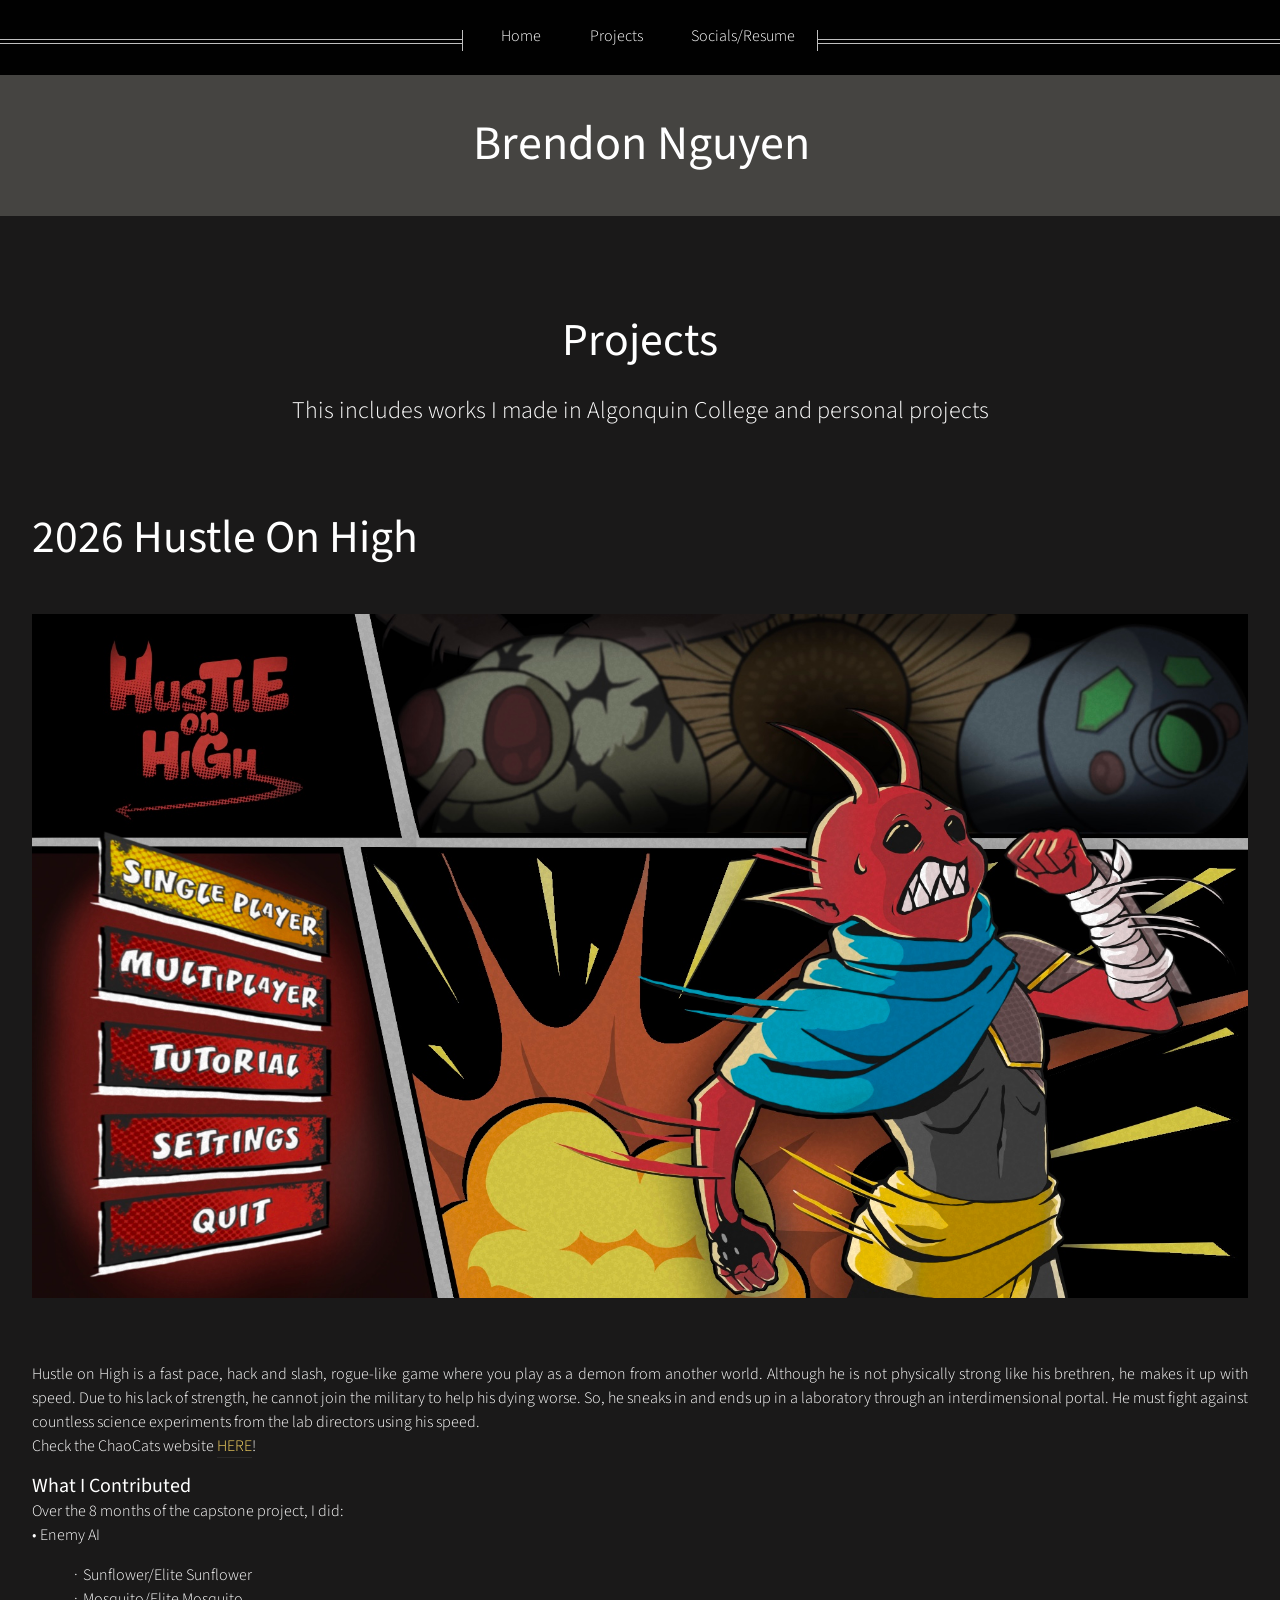
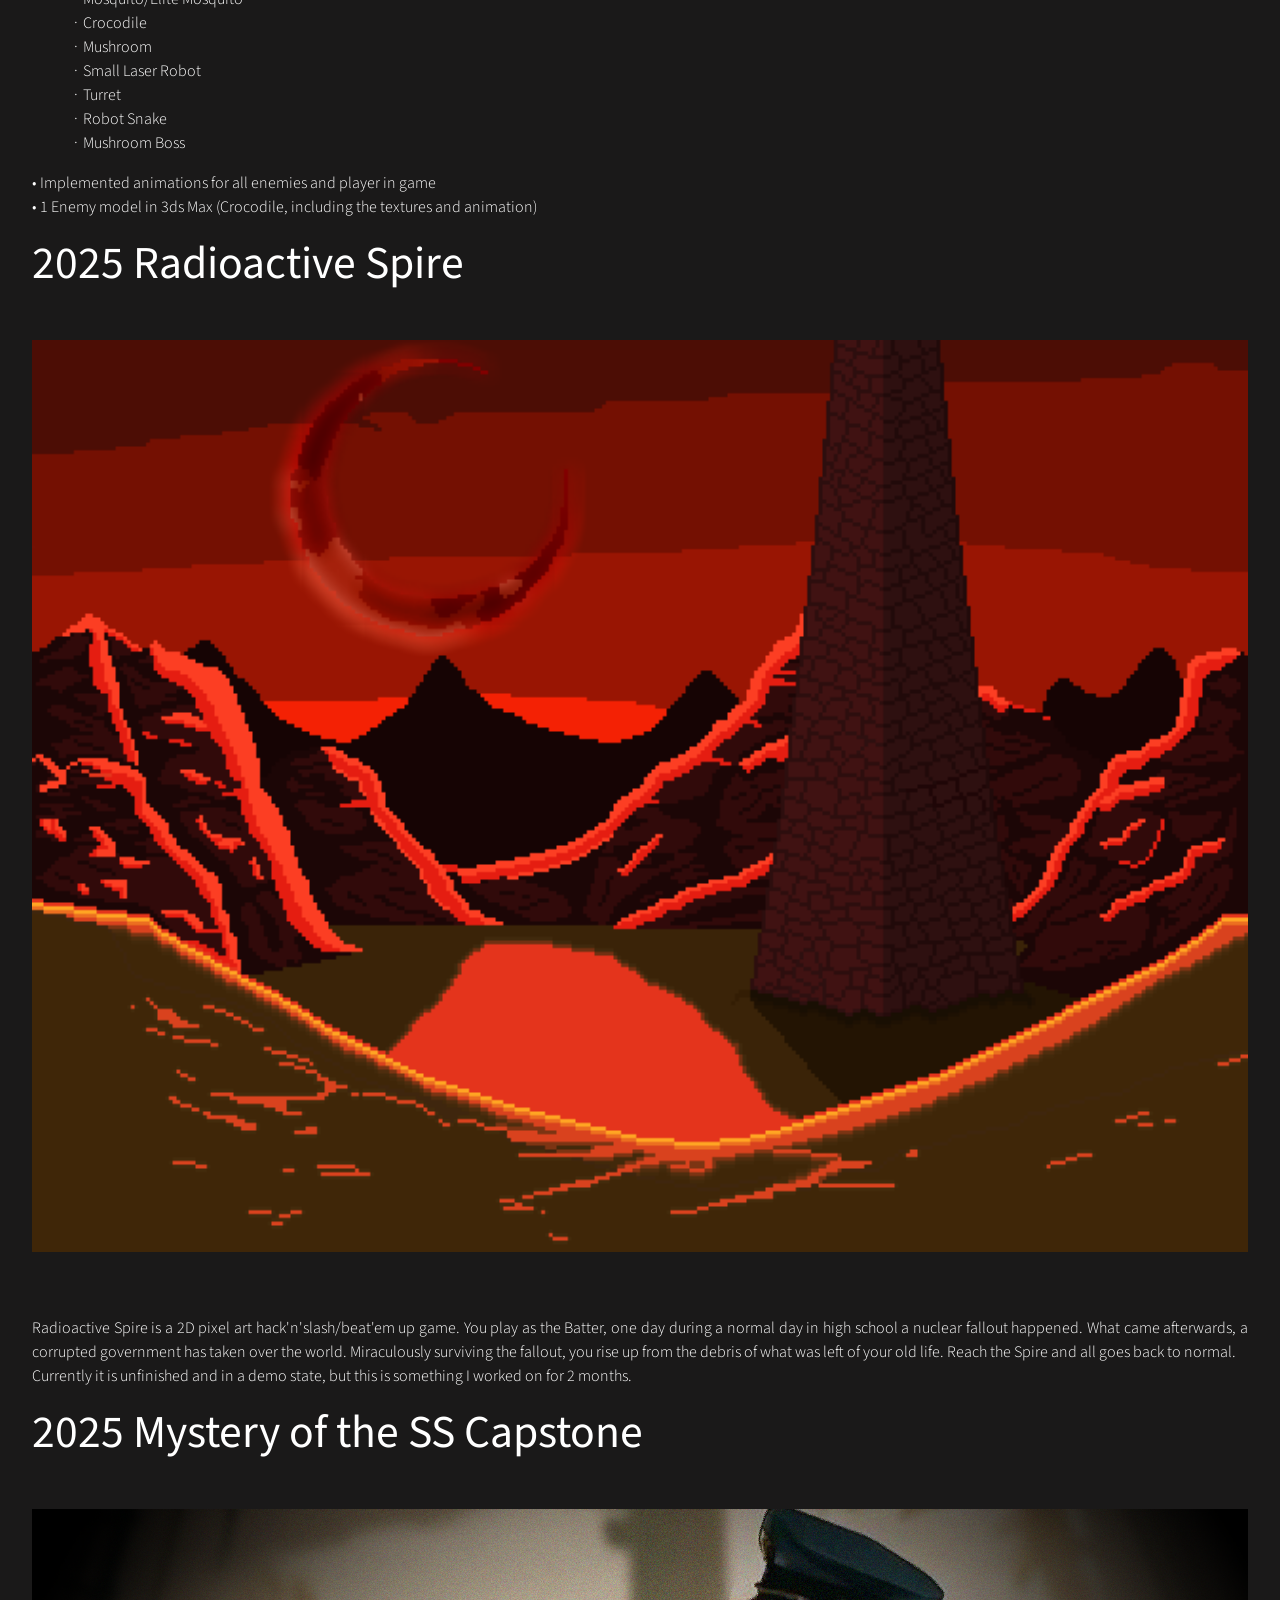
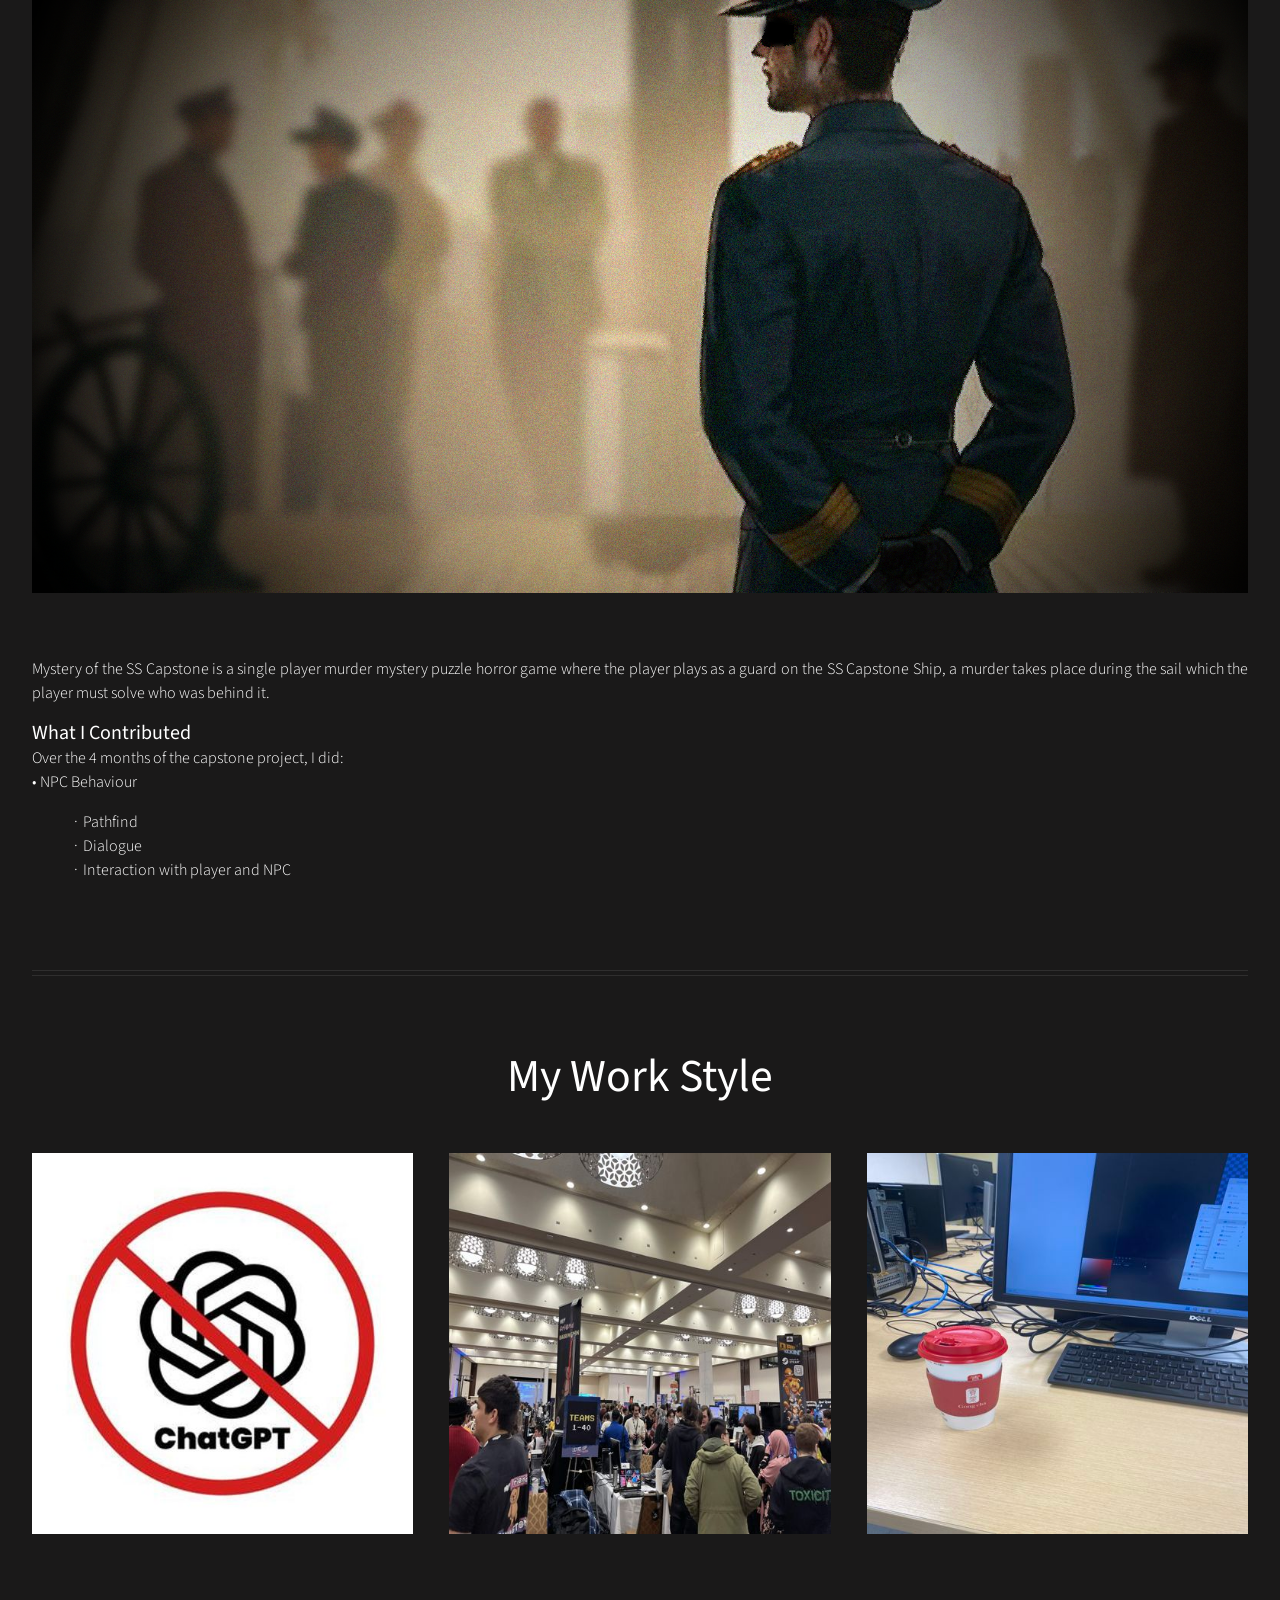
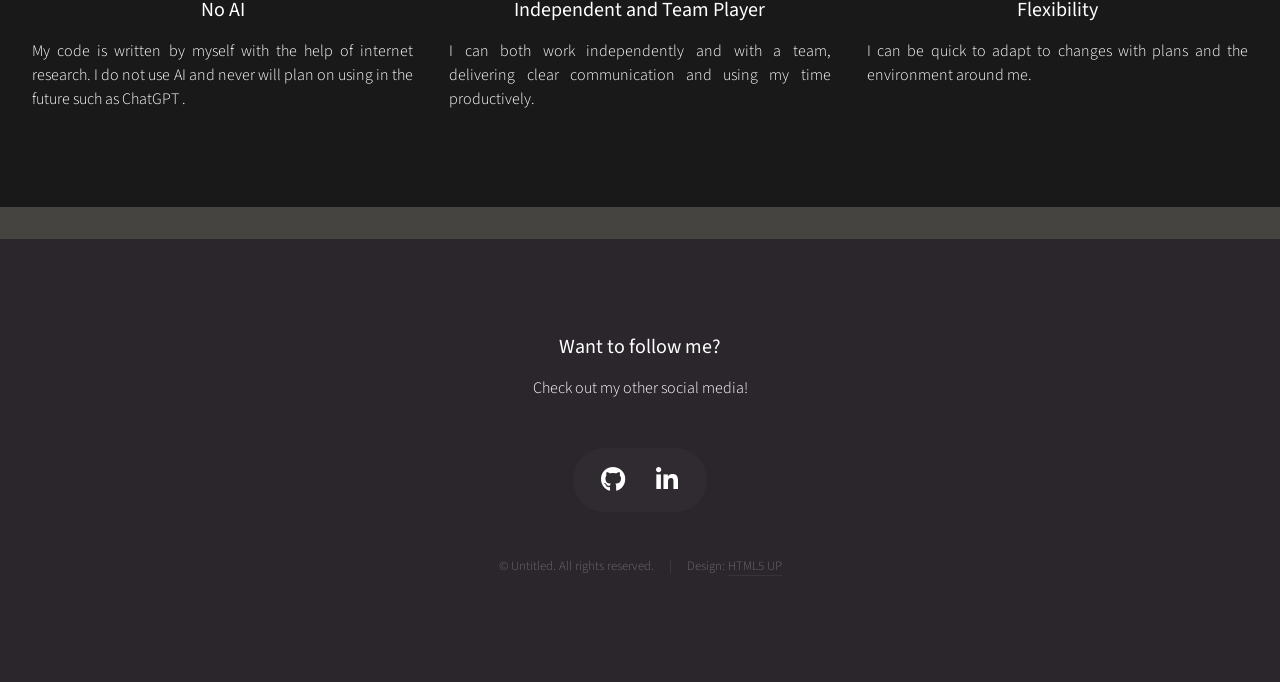
==== commit b00c02b1: "Revert "revert test, ss capstone on mobile is missing" This reverts commit e672fa453161cff1b905998f8" ====
--- a/projects.html
+++ b/projects.html
@@ -95,7 +95,7 @@
 									</p>
 
 									<section id="sscapstone"><header><h2>2025 Mystery of the SS Capstone</h2></header></section>
-									<a class="image featured"><img src="images/SSCapstone.png" alt="" /></a>
+									<a class="image featured"><img src="images/SSCapstone1.png" alt="" /></a>
 									<p>
 										Mystery of the SS Capstone is a single player murder mystery puzzle horror game where the player plays
 										as a guard on the SS Capstone Ship, a murder takes place during the sail which the player must solve
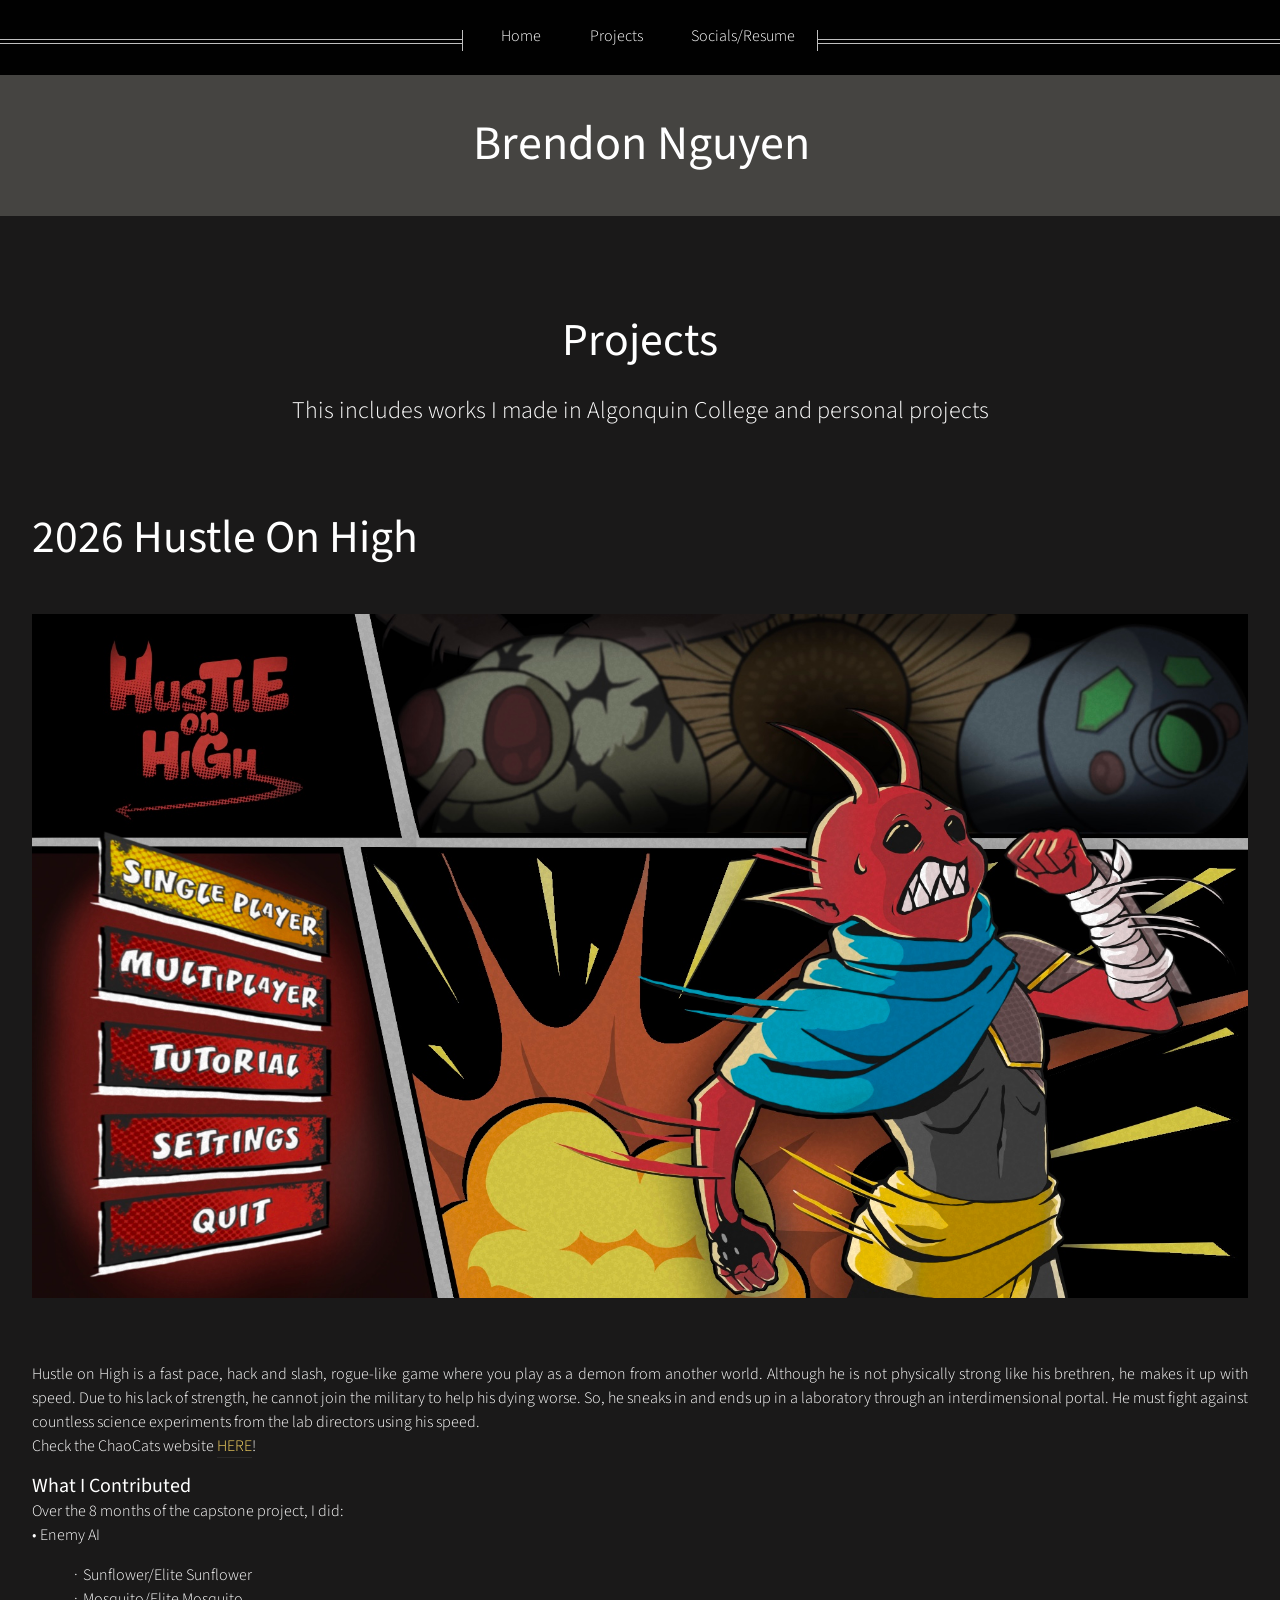
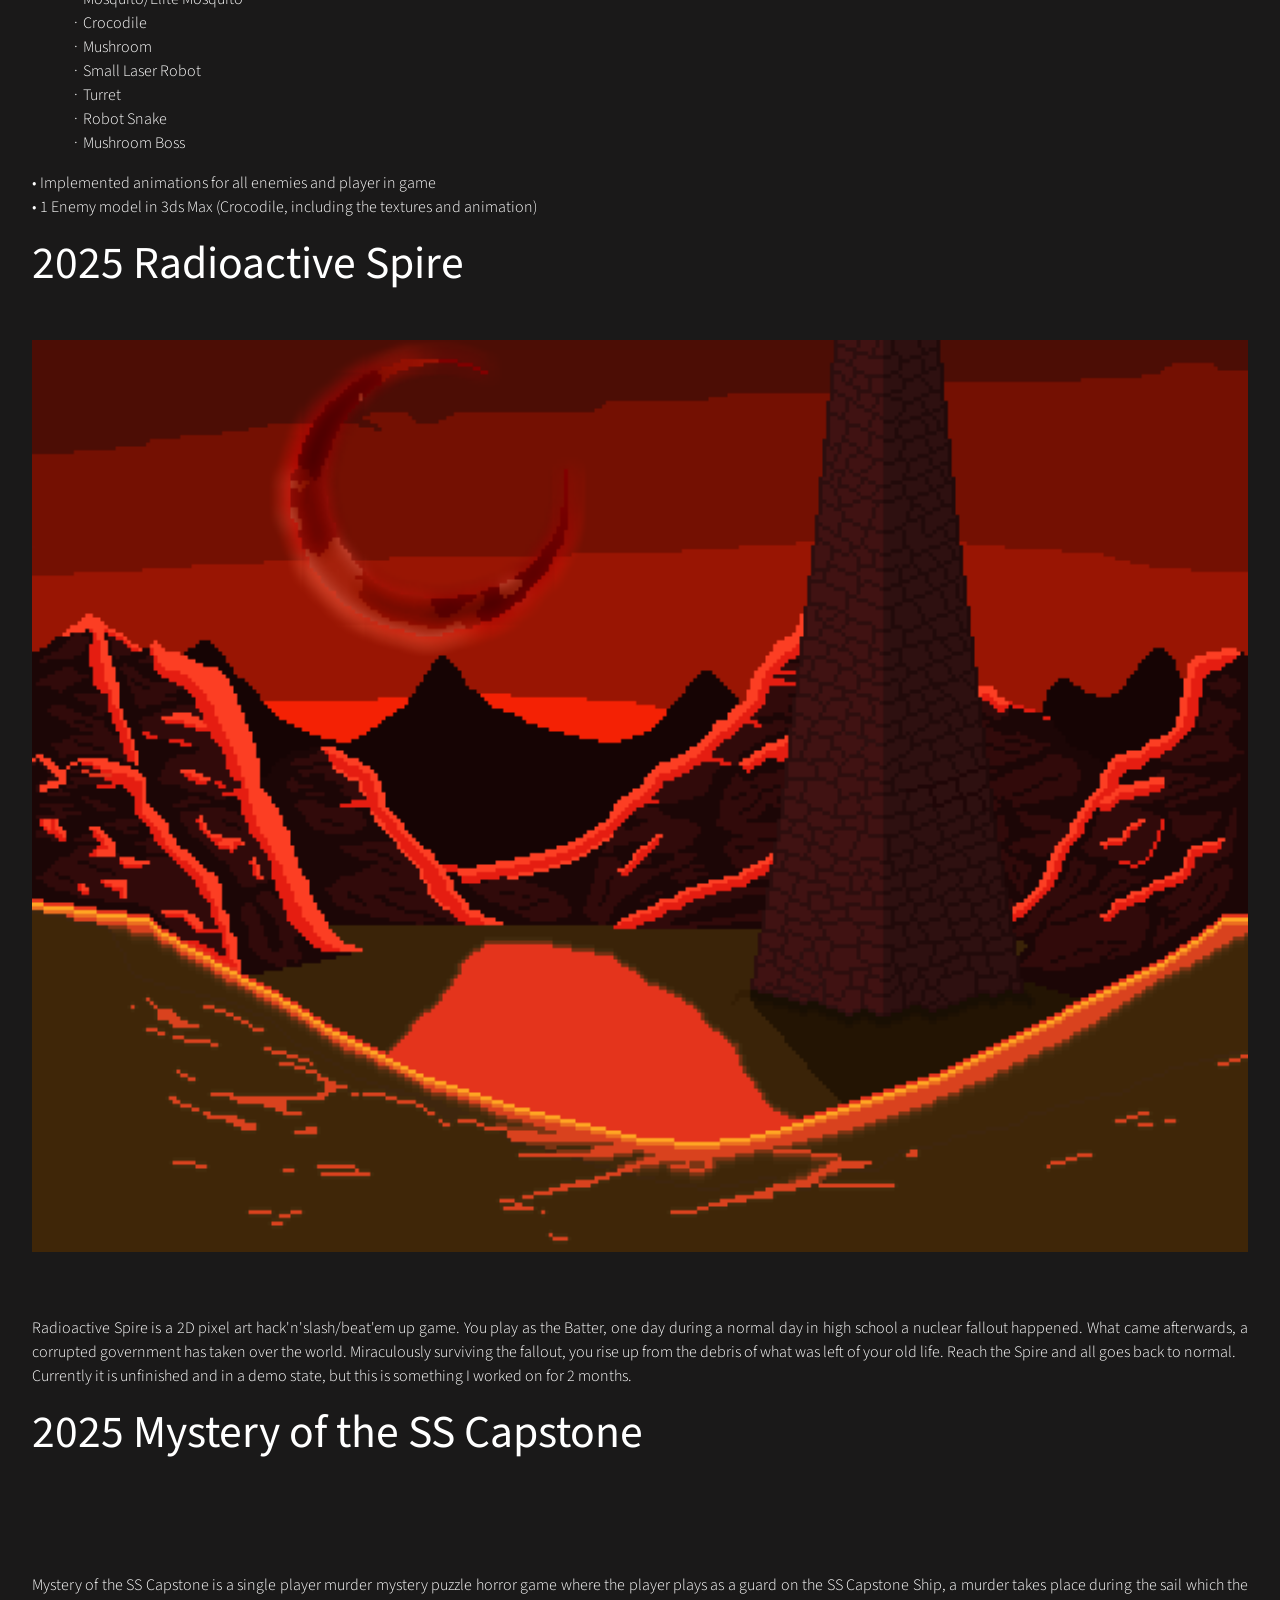
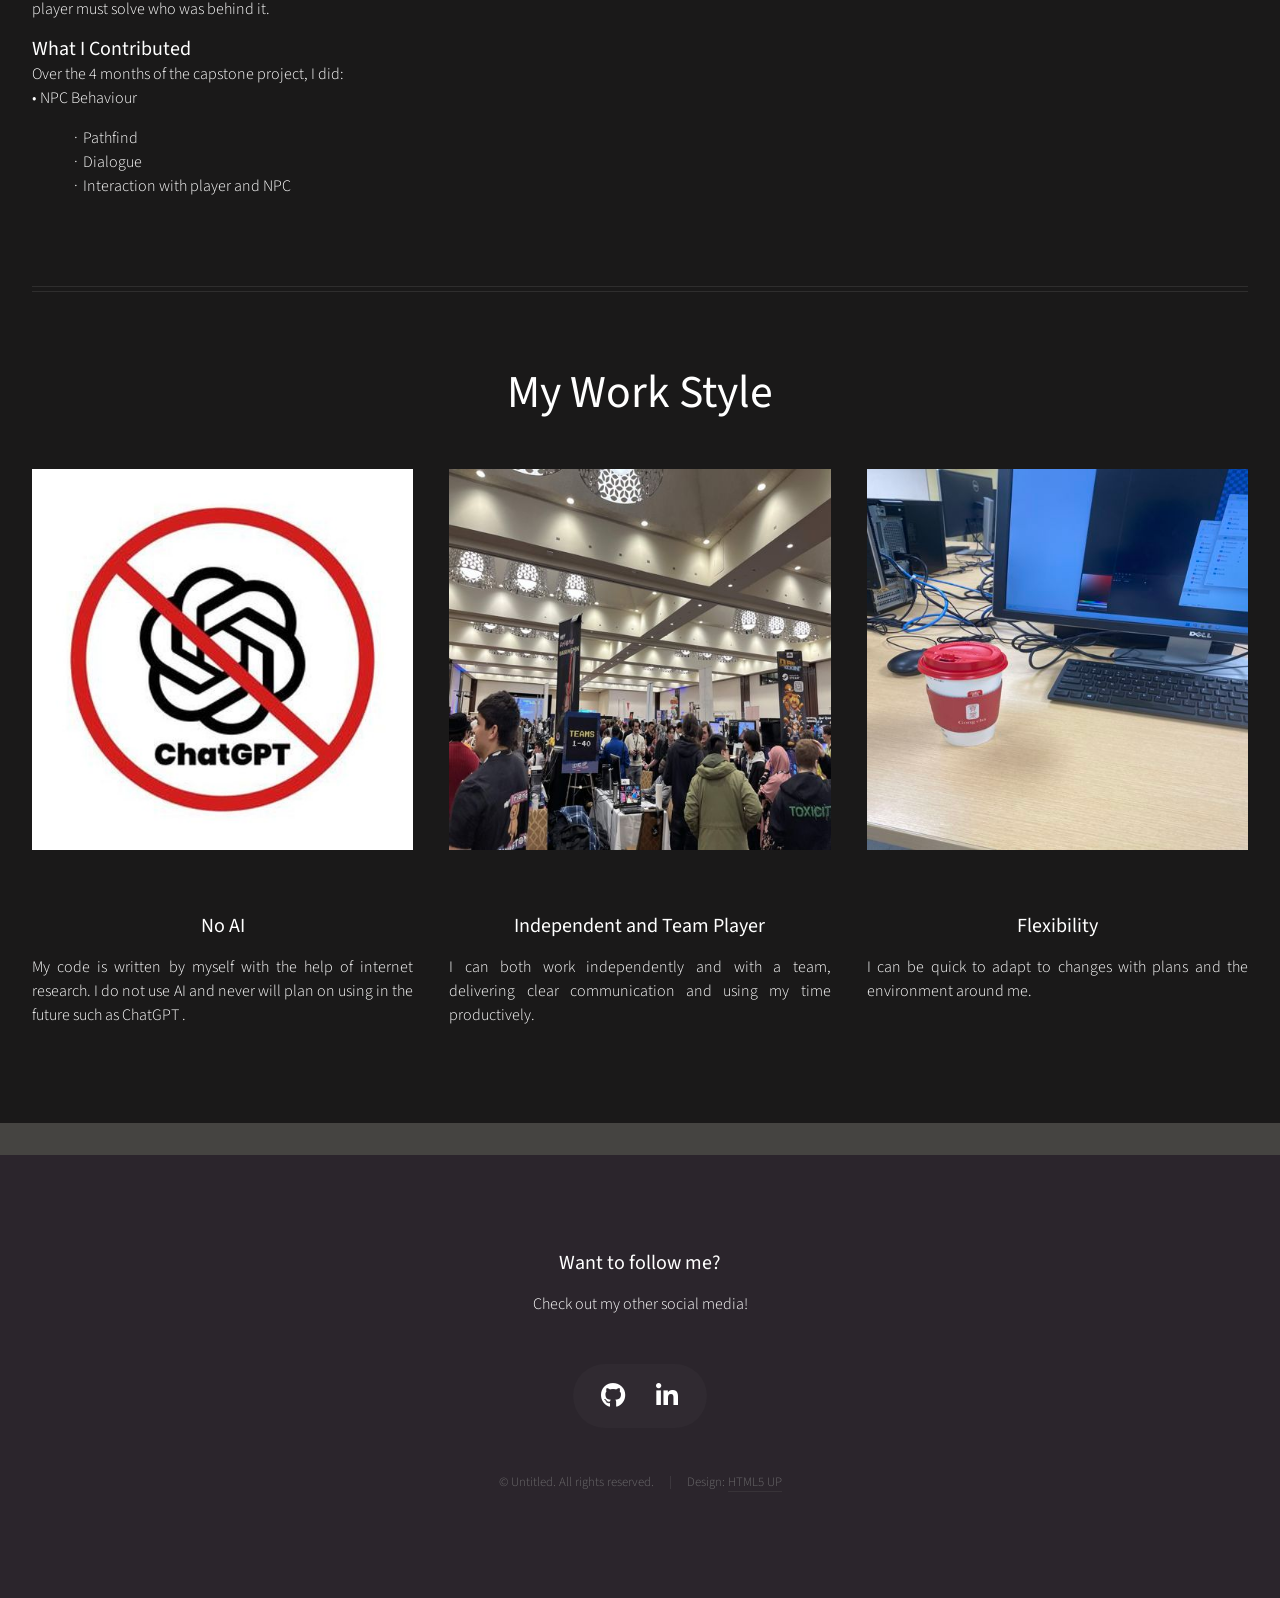
==== commit 148c57e4: "Revert "test" This reverts commit c7315bc9a7b3e44b5dd0aaaf93de8a23d271a244." ====
--- a/projects.html
+++ b/projects.html
@@ -95,7 +95,7 @@
 									</p>
 
 									<section id="sscapstone"><header><h2>2025 Mystery of the SS Capstone</h2></header></section>
-									<a class="image featured"><img src="images/SSCapstone1.png" alt="" /></a>
+									<a class="image featured"><img src="images/SSCapstone.png" alt="" /></a>
 									<p>
 										Mystery of the SS Capstone is a single player murder mystery puzzle horror game where the player plays
 										as a guard on the SS Capstone Ship, a murder takes place during the sail which the player must solve
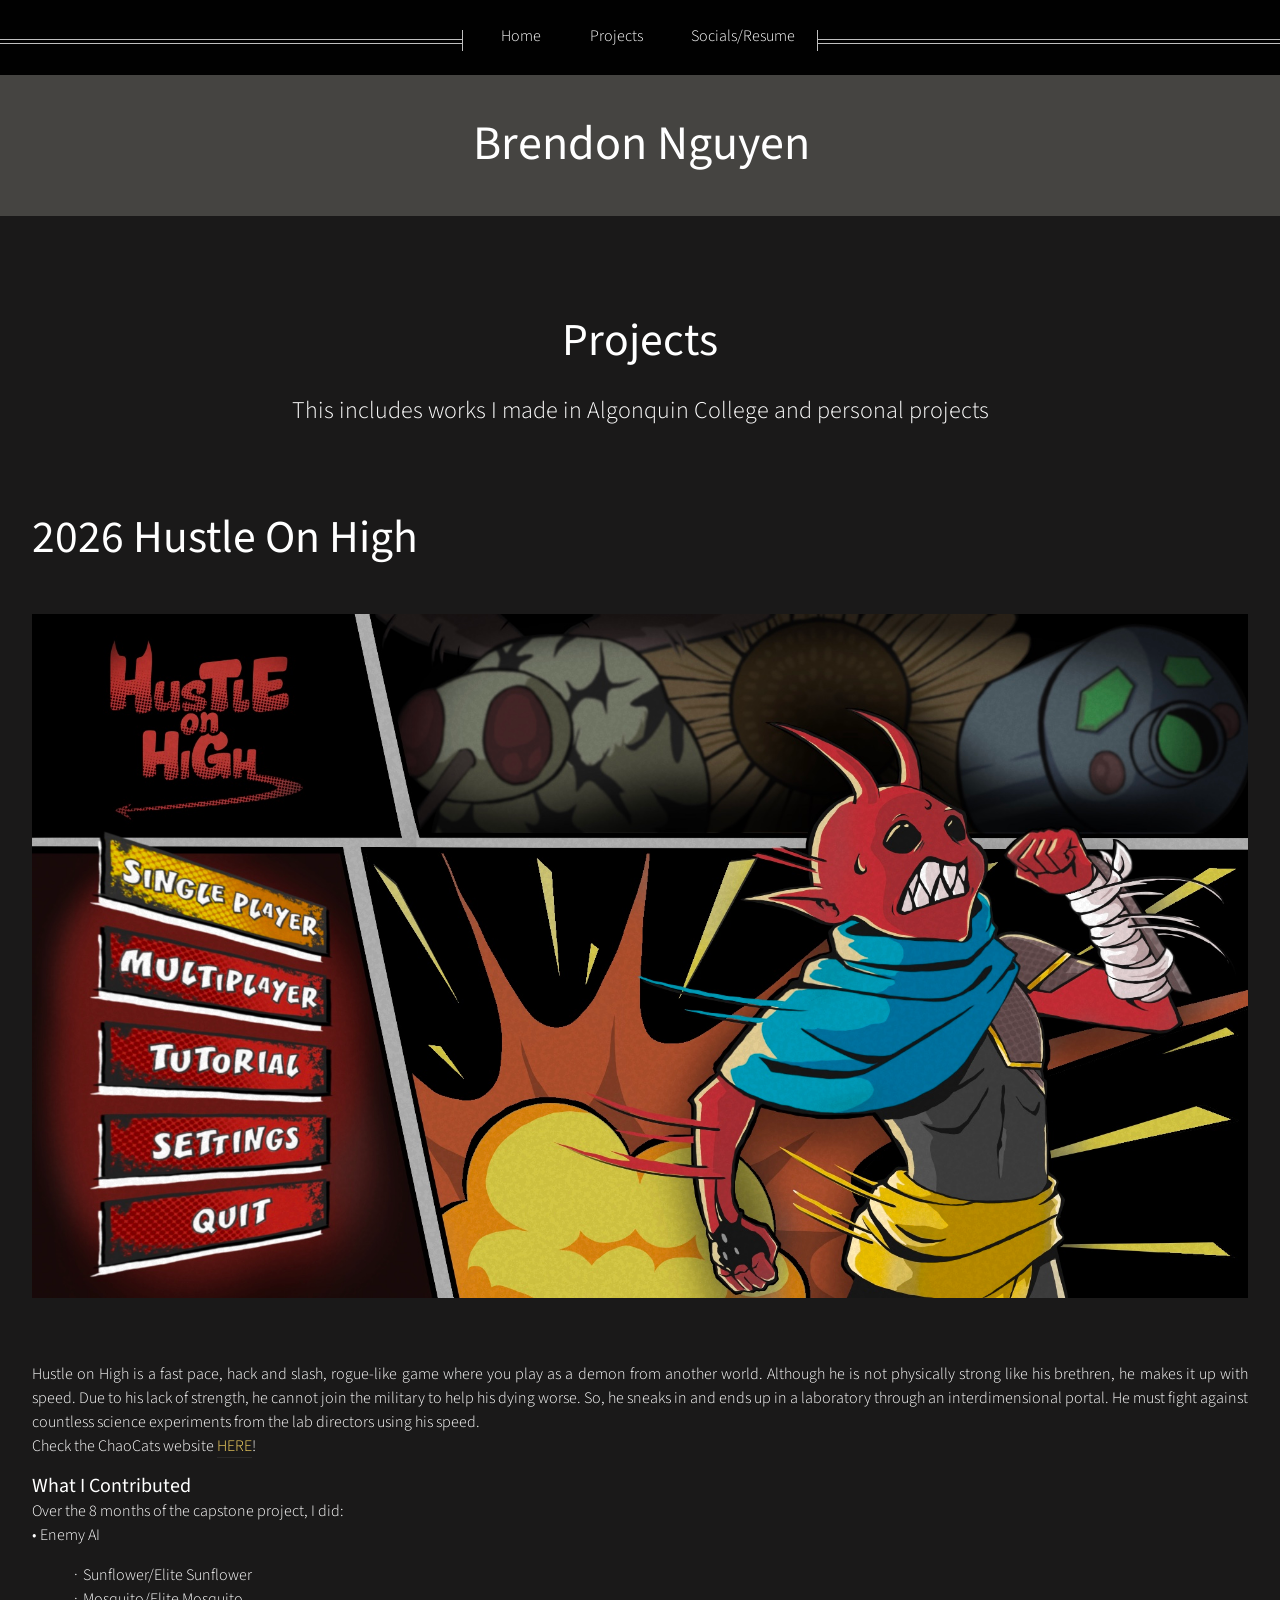
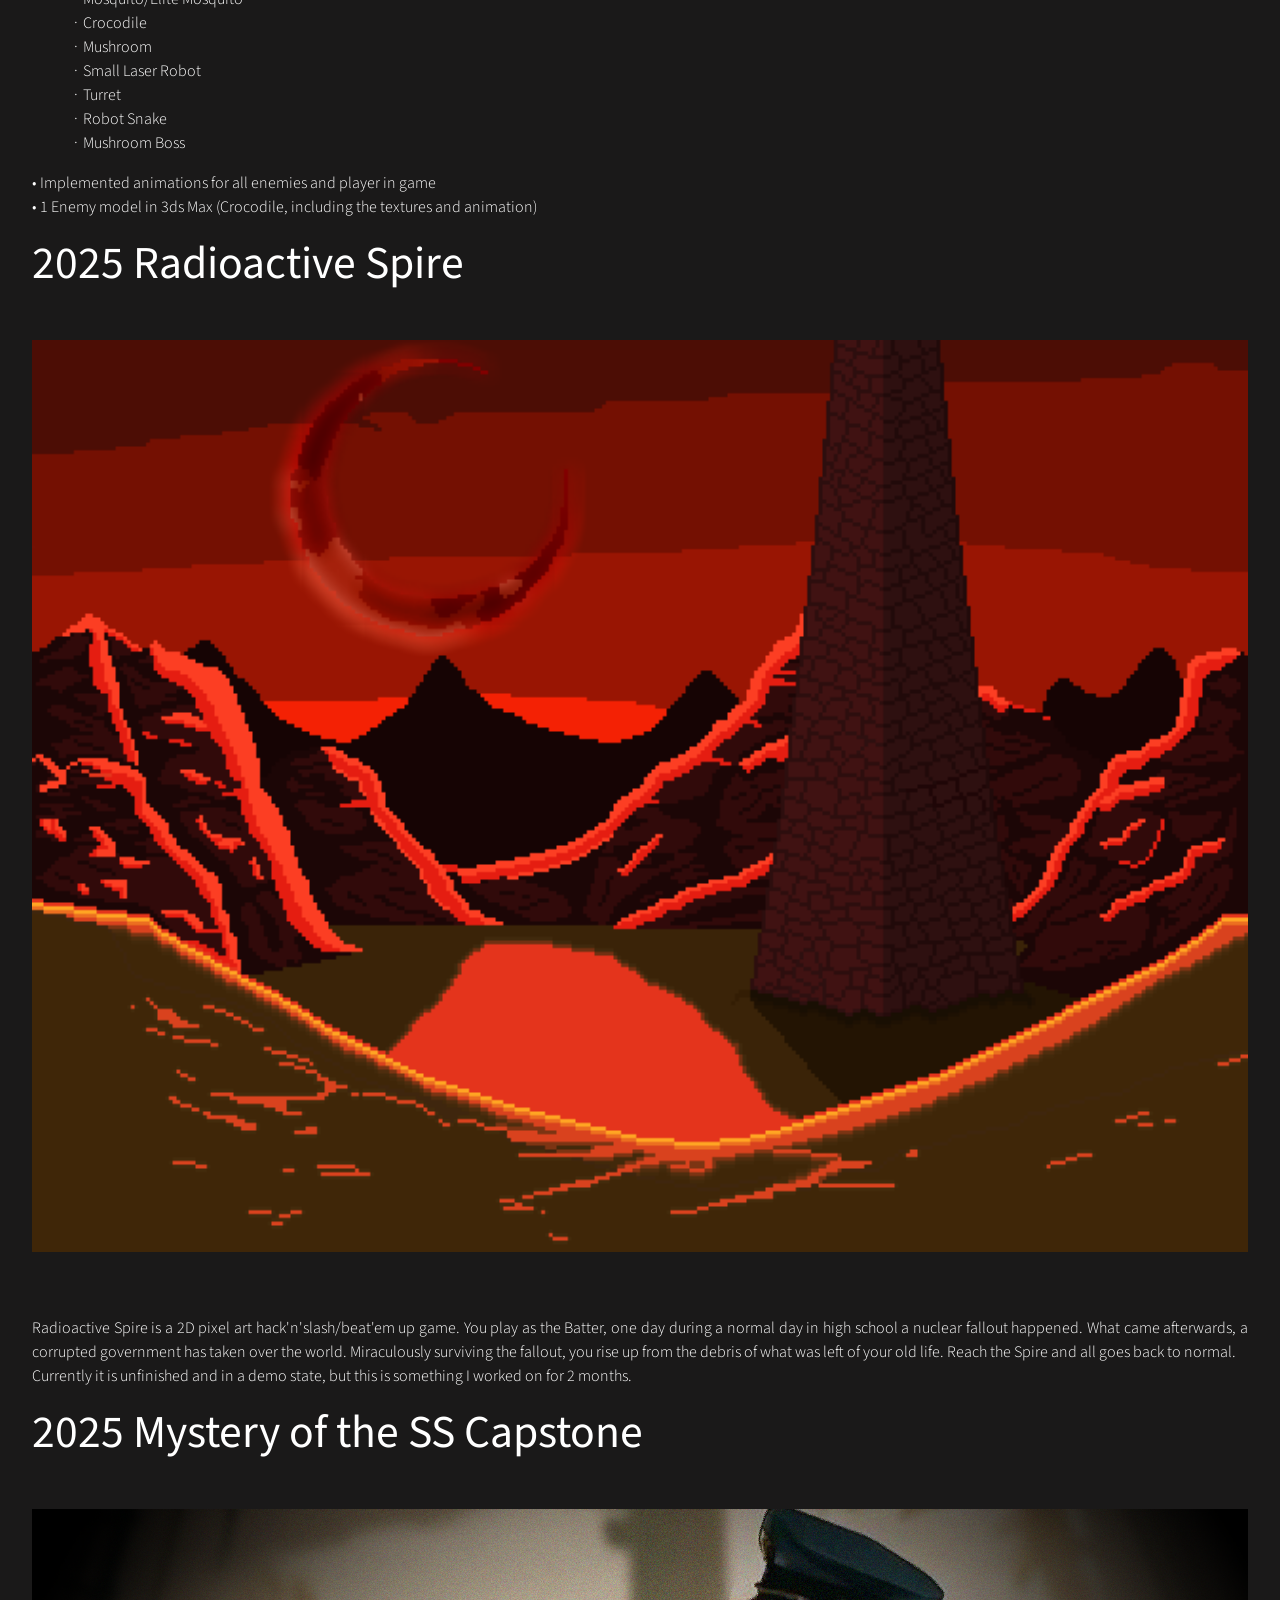
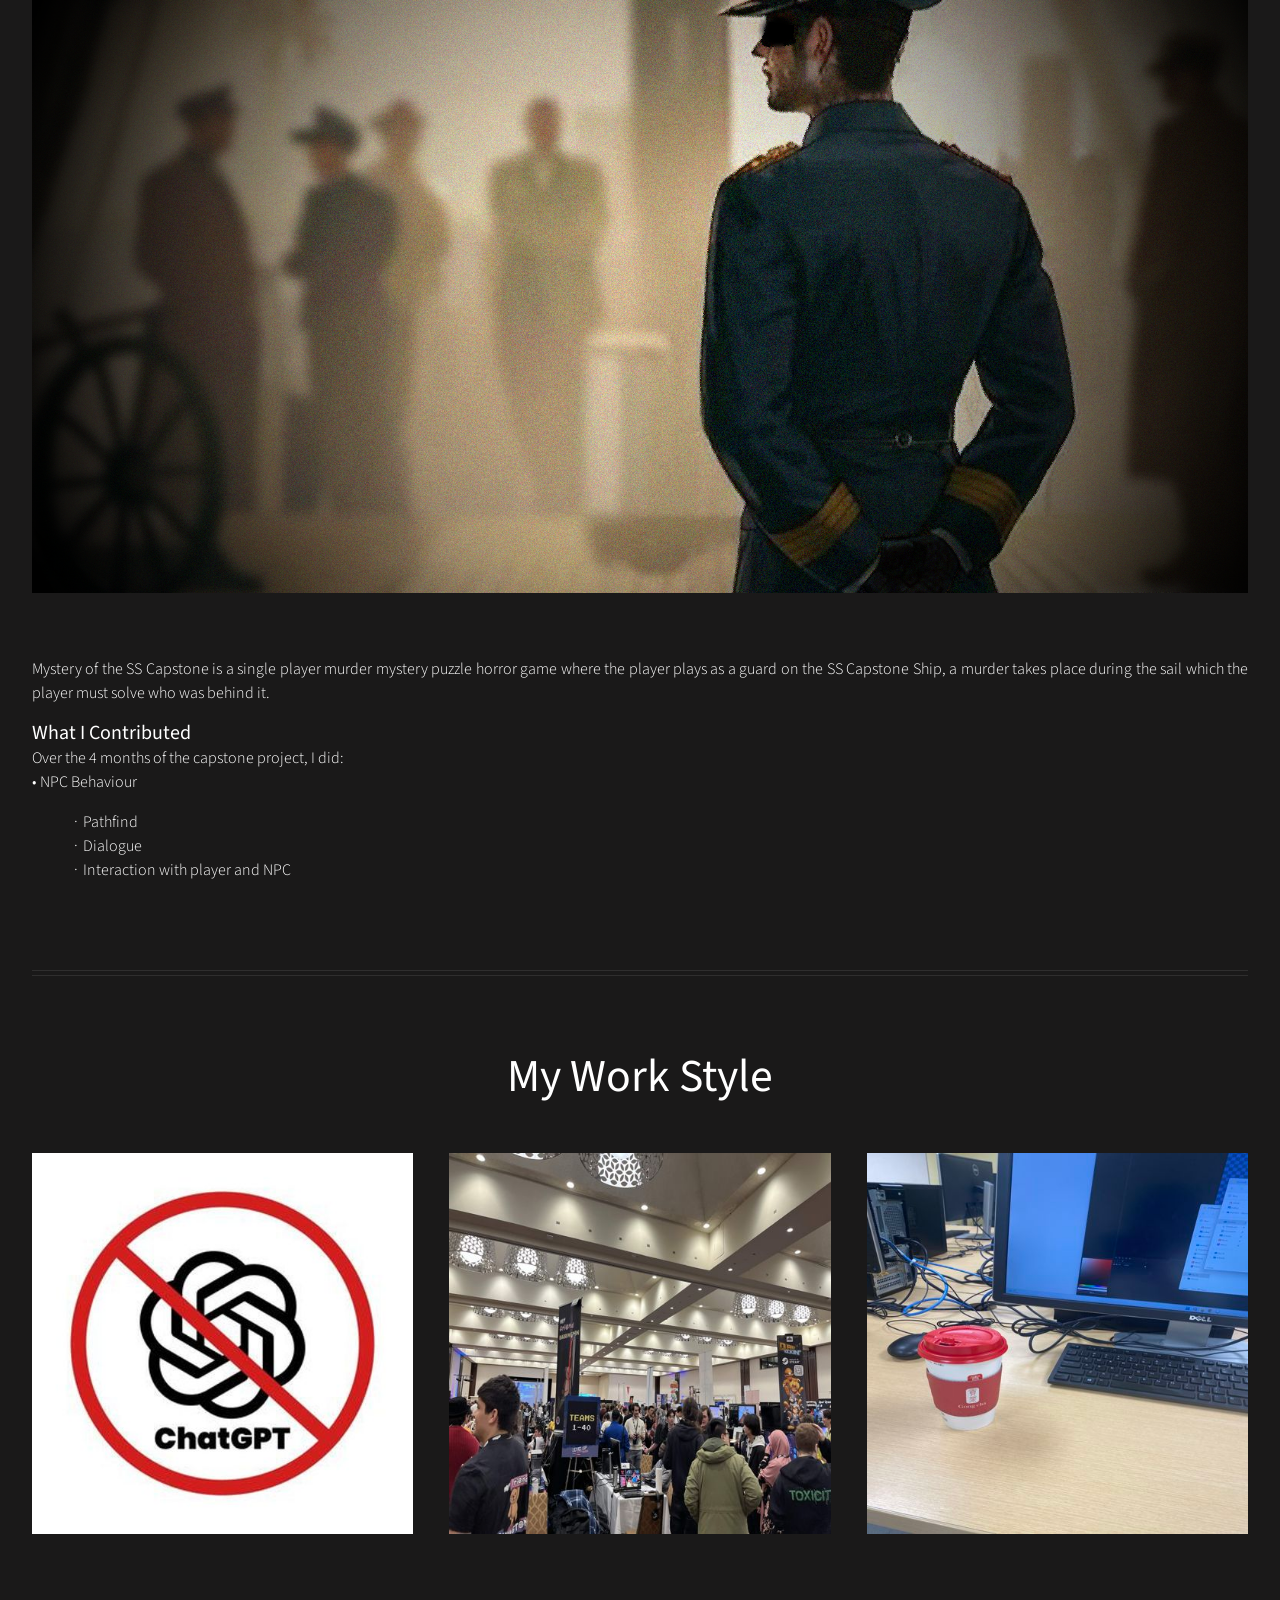
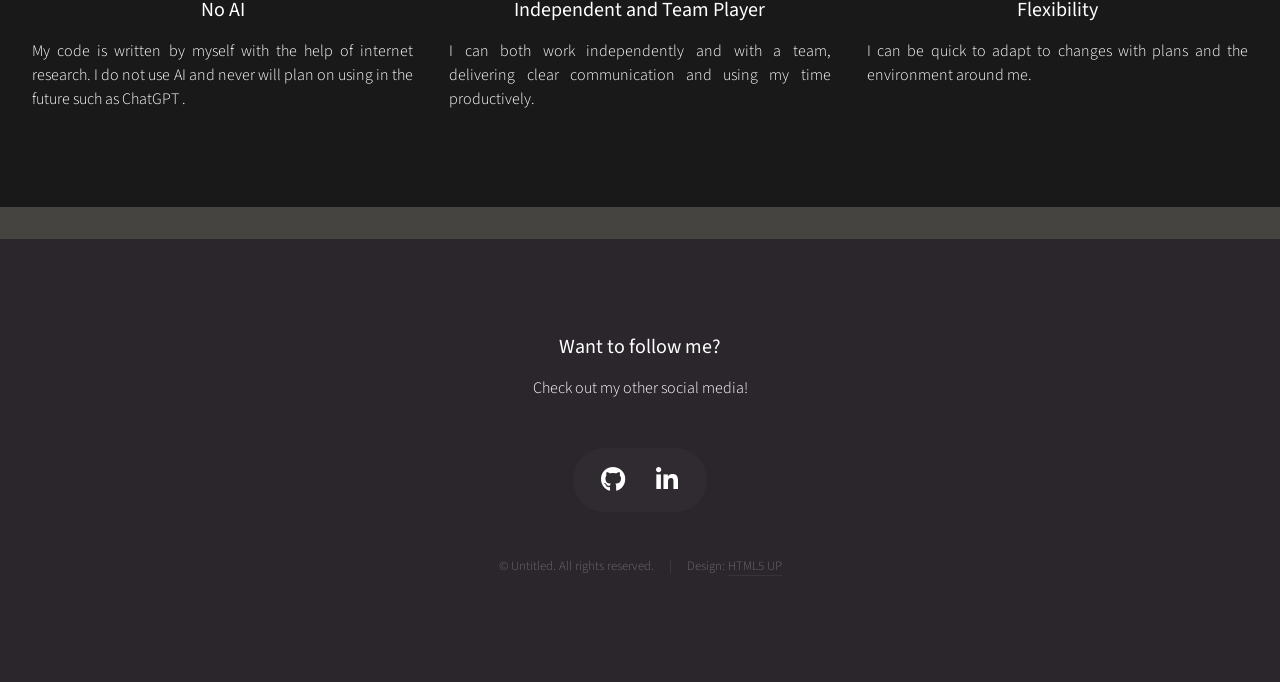
==== commit 585c4e15: "test" ====
--- a/projects.html
+++ b/projects.html
@@ -95,7 +95,7 @@
 									</p>
 
 									<section id="sscapstone"><header><h2>2025 Mystery of the SS Capstone</h2></header></section>
-									<a class="image featured"><img src="images/SSCapstone.png" alt="" /></a>
+									<a class="image featured"><img src="images/SSCapstone.PNG" alt="" /></a>
 									<p>
 										Mystery of the SS Capstone is a single player murder mystery puzzle horror game where the player plays
 										as a guard on the SS Capstone Ship, a murder takes place during the sail which the player must solve
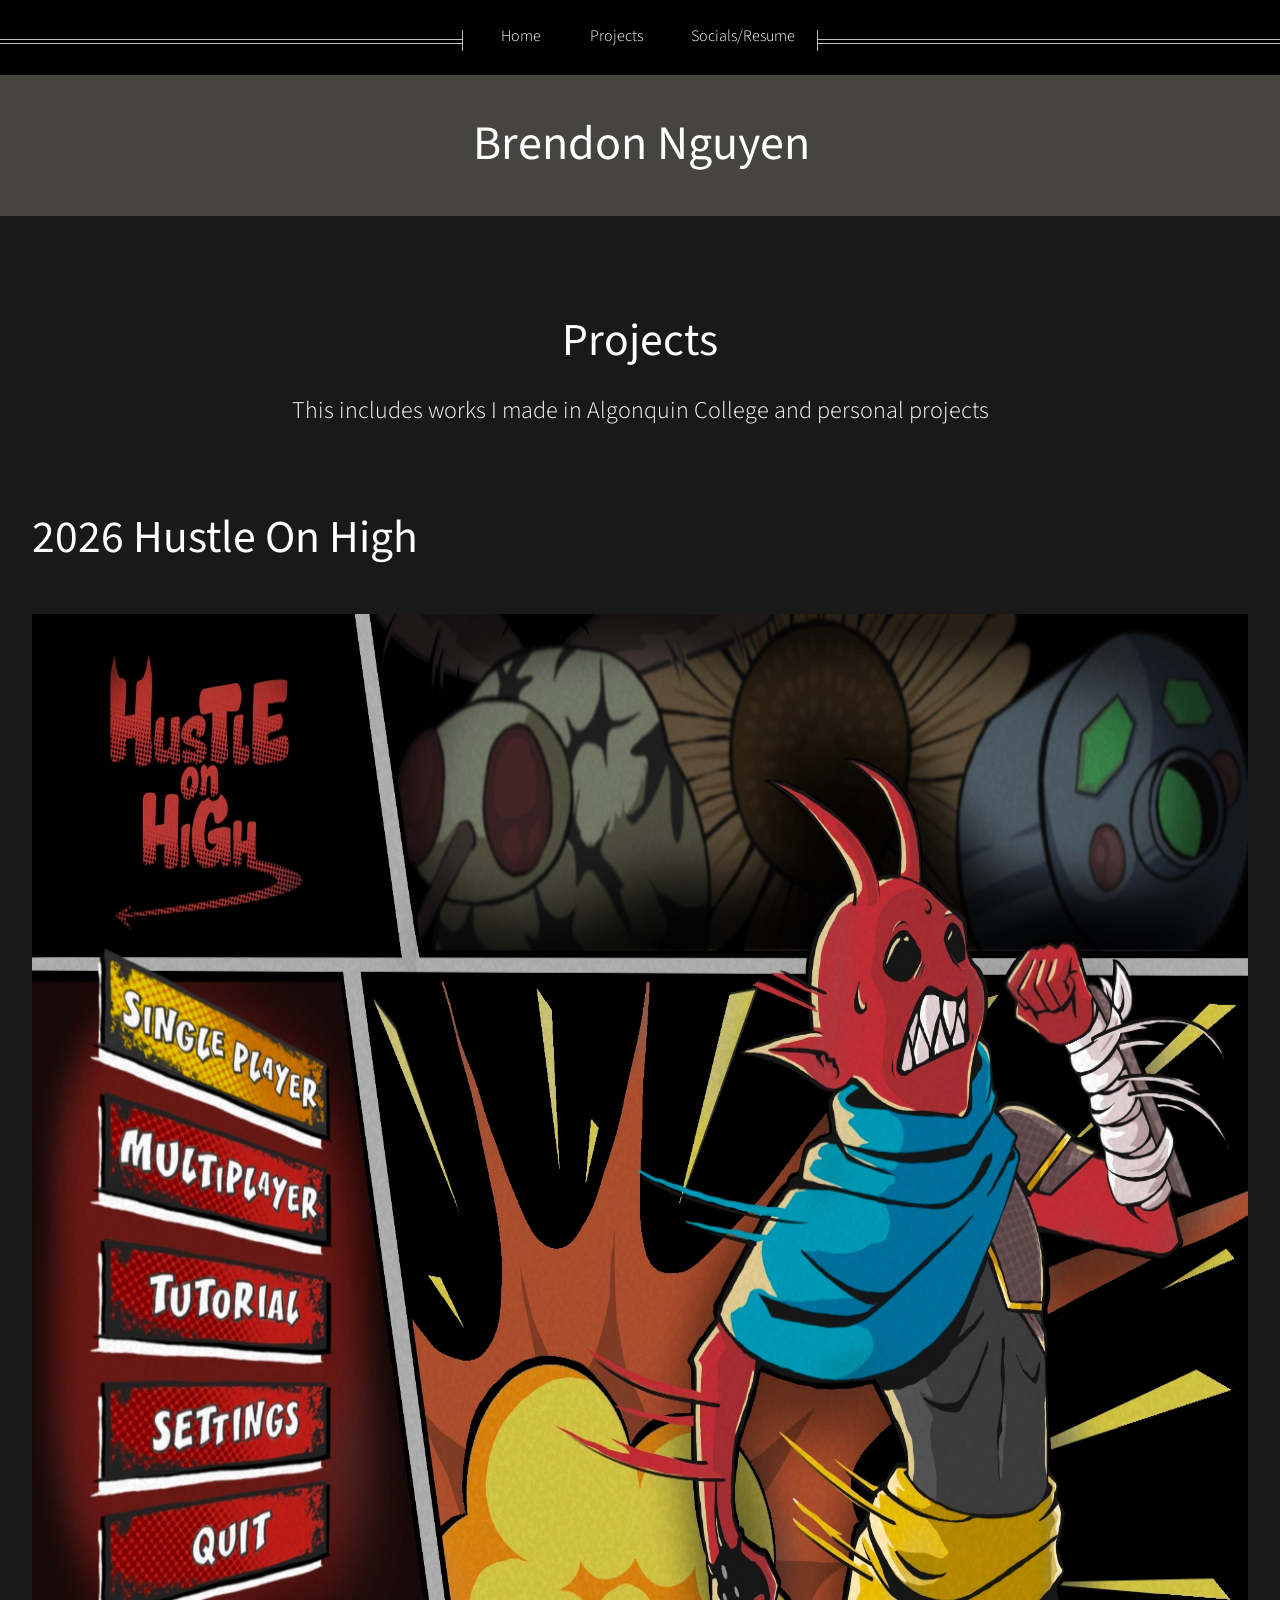
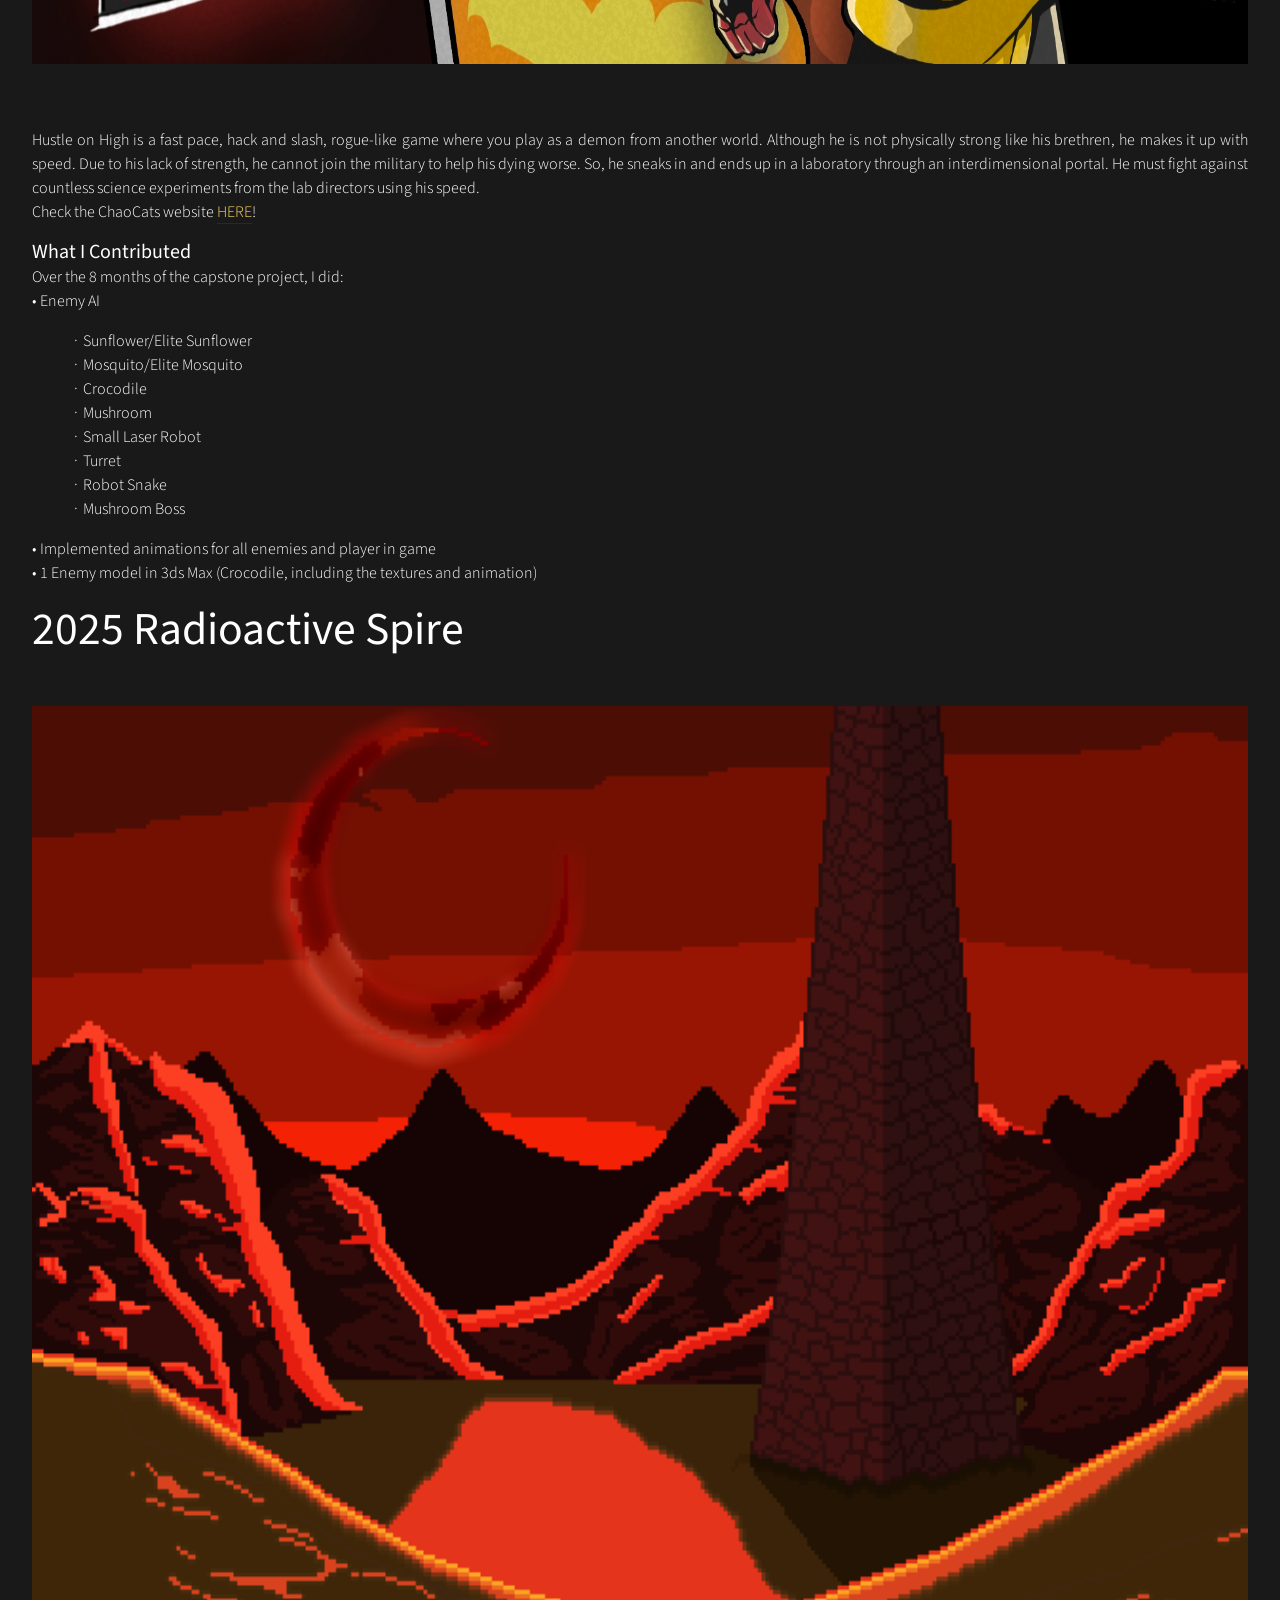
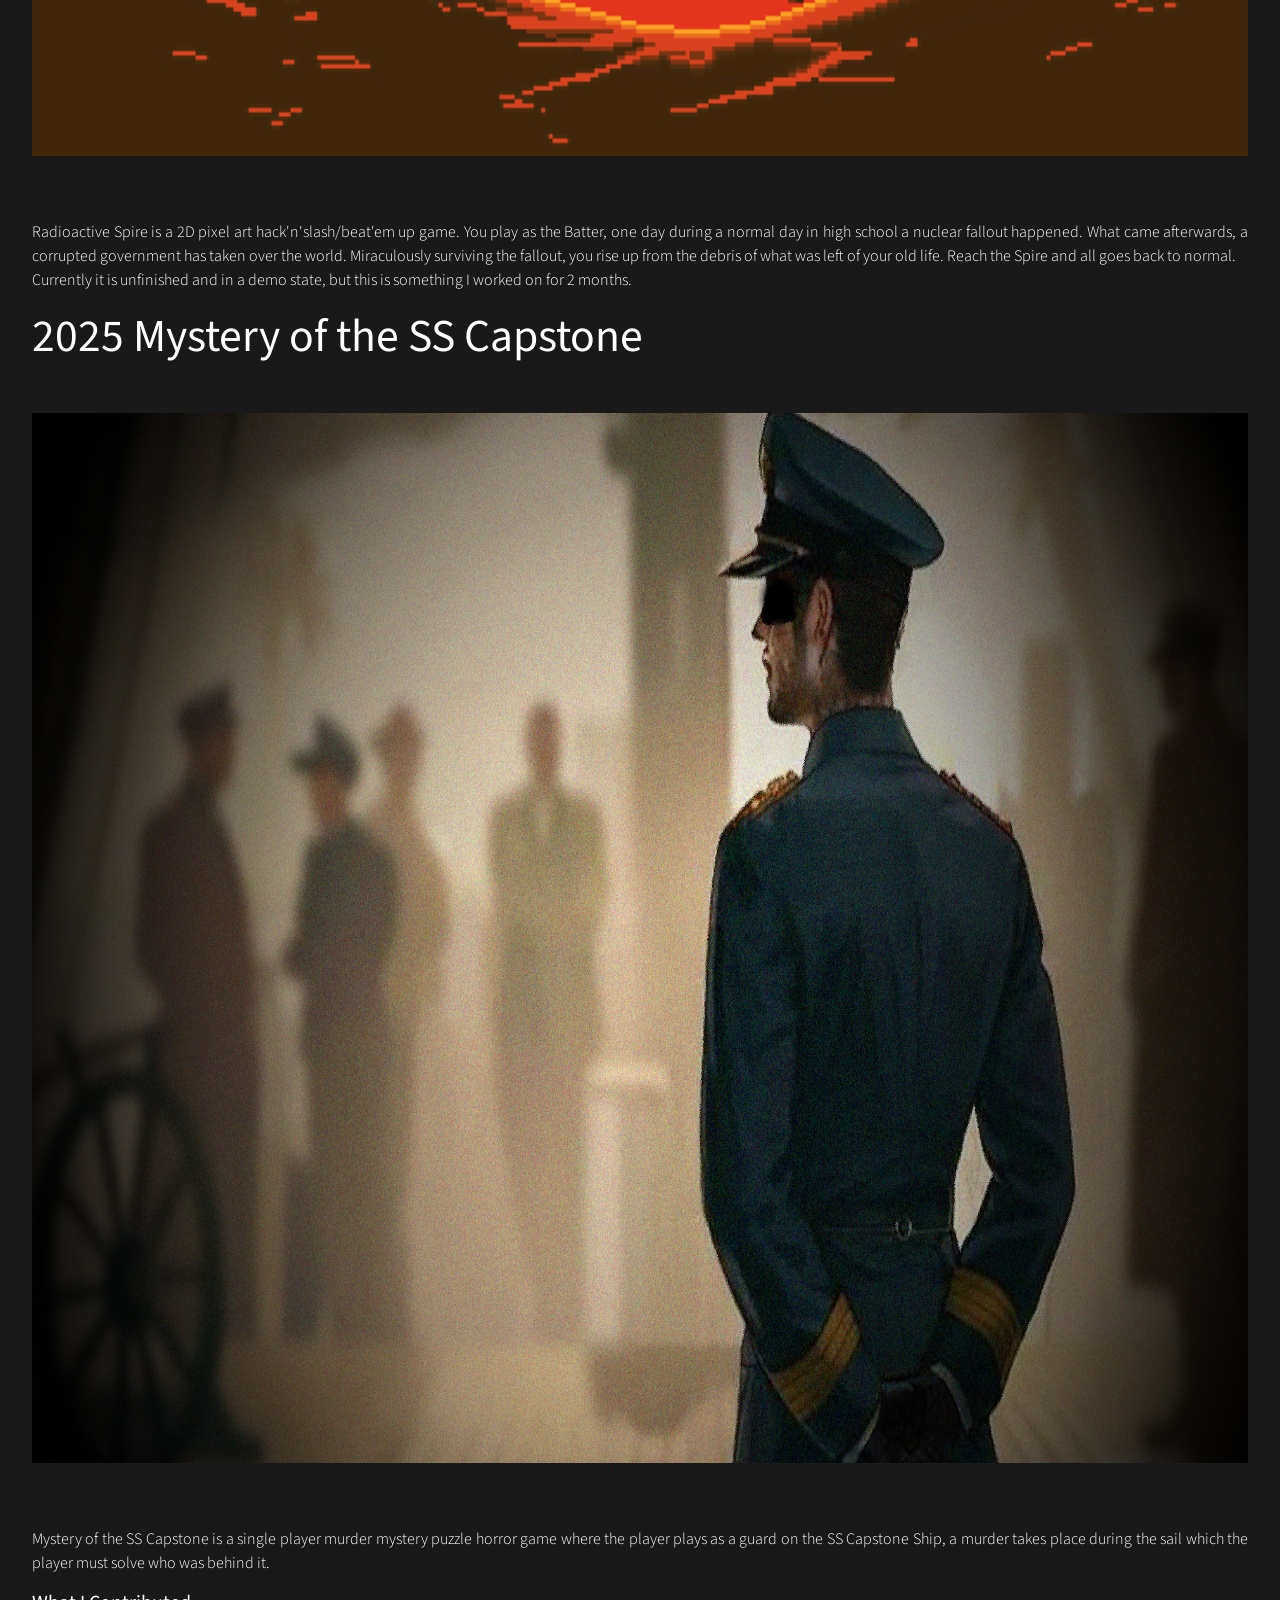
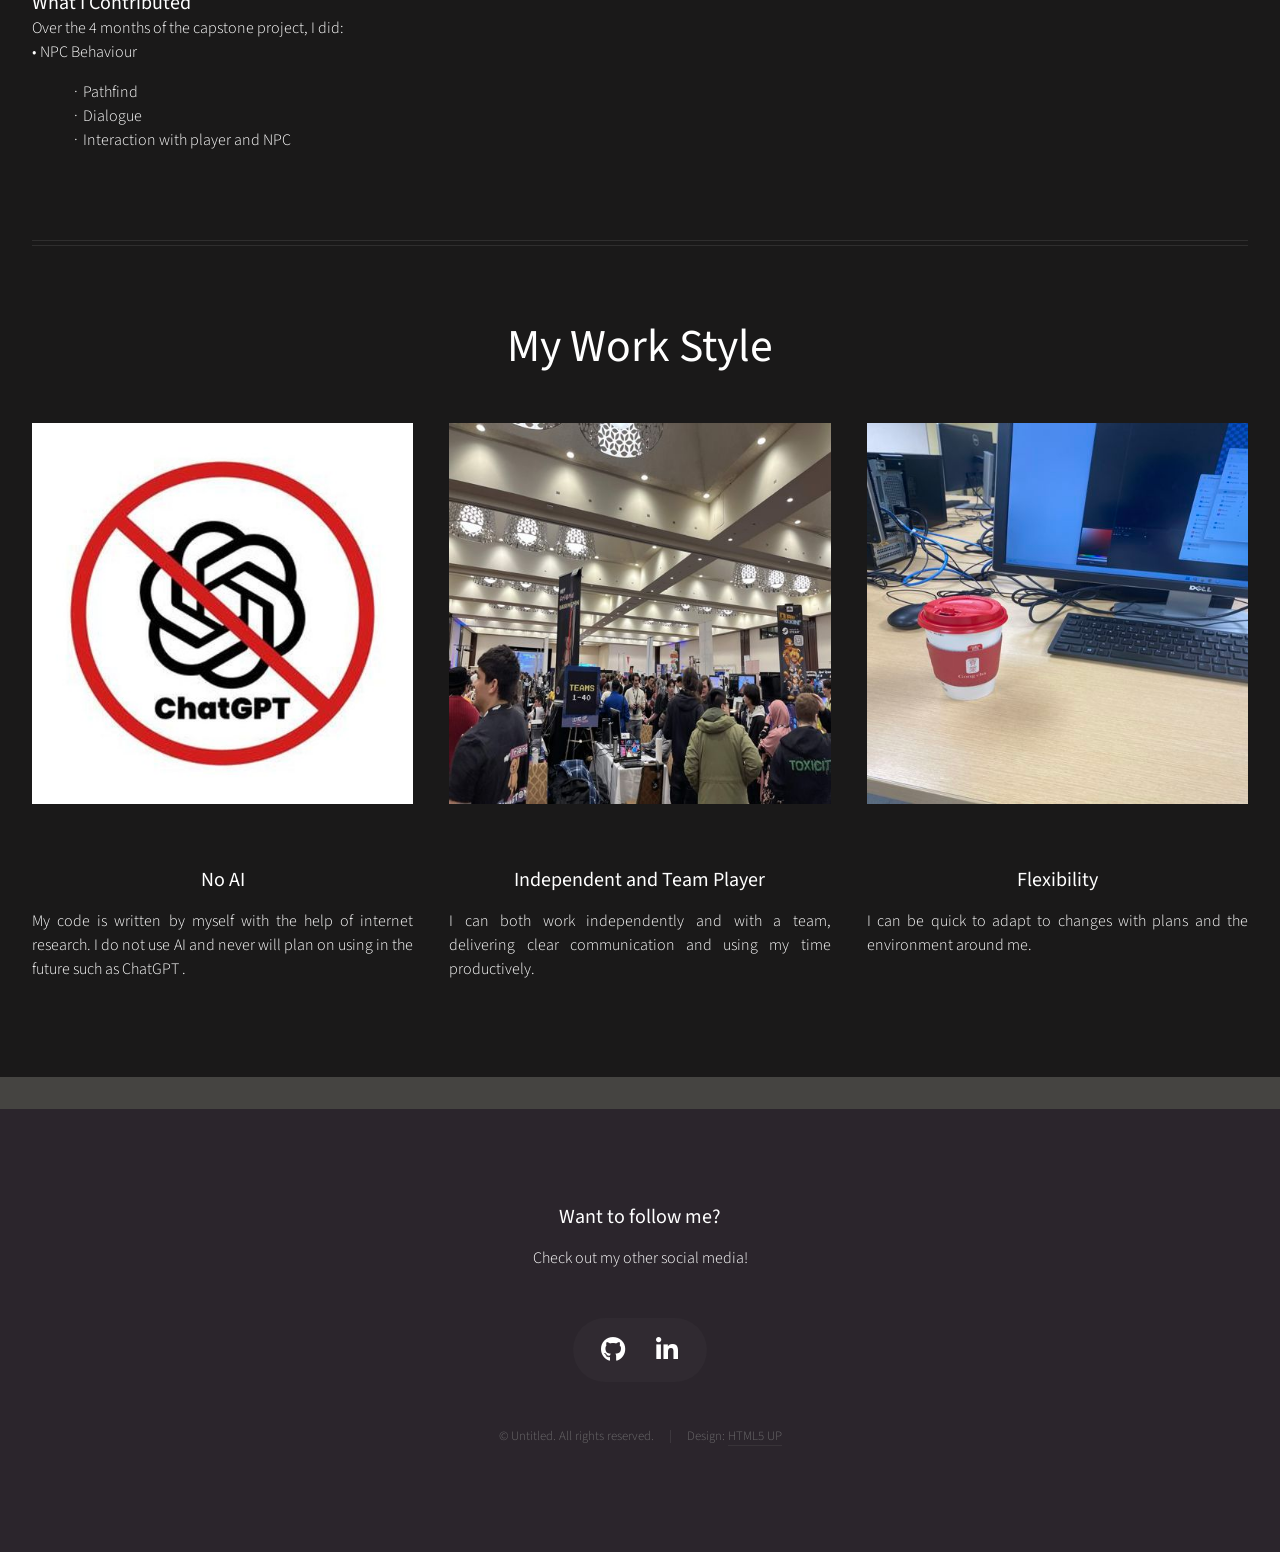
==== commit d74f5492: "fixed bug where sscapstone image height = 0, manually hardcoded all images to be at a specific dimen" ====
--- a/projects.html
+++ b/projects.html
@@ -55,7 +55,7 @@
 									</p>
 								</header>
 									<section id="hustleonhigh"><header><h2>2026 Hustle On High</h2></header></section>
-									<a class="image featured"><img src="images/IMG_4055.jpeg" alt="" /></a>
+									<a class="image featured"><img width="1400" height="1050" src="images/IMG_4055.jpeg" alt="" /></a>
 									<p>
 										Hustle on High is a fast pace, hack and slash, rogue-like game where you play as a demon from another world. 
 										Although he is not physically strong like his brethren, he makes it up with speed. Due to his lack of strength, 
@@ -85,7 +85,7 @@
 									</p>
 
 									<section id="radioactivespire"><header><h2>2025 Radioactive Spire</h2></header></section>
-									<a class="image featured"><img src="images/MainMenu_MainMenu.png" alt="" /></a>
+									<a class="image featured"><img width="1400" height="1050" src="images/MainMenu_MainMenu.png" alt="" /></a>
 									<p>
 										Radioactive Spire is a 2D pixel art hack'n'slash/beat'em up game. You play as the Batter, one day 
 										during a normal day in high school a nuclear fallout happened. What came afterwards, a corrupted 
@@ -95,7 +95,7 @@
 									</p>
 
 									<section id="sscapstone"><header><h2>2025 Mystery of the SS Capstone</h2></header></section>
-									<a class="image featured"><img src="images/SSCapstone.PNG" alt="" /></a>
+									<a class="image featured"><img width="1400" height="1050" src="images/SSCapstone.PNG" alt="" /></a>
 									<p>
 										Mystery of the SS Capstone is a single player murder mystery puzzle horror game where the player plays
 										as a guard on the SS Capstone Ship, a murder takes place during the sail which the player must solve
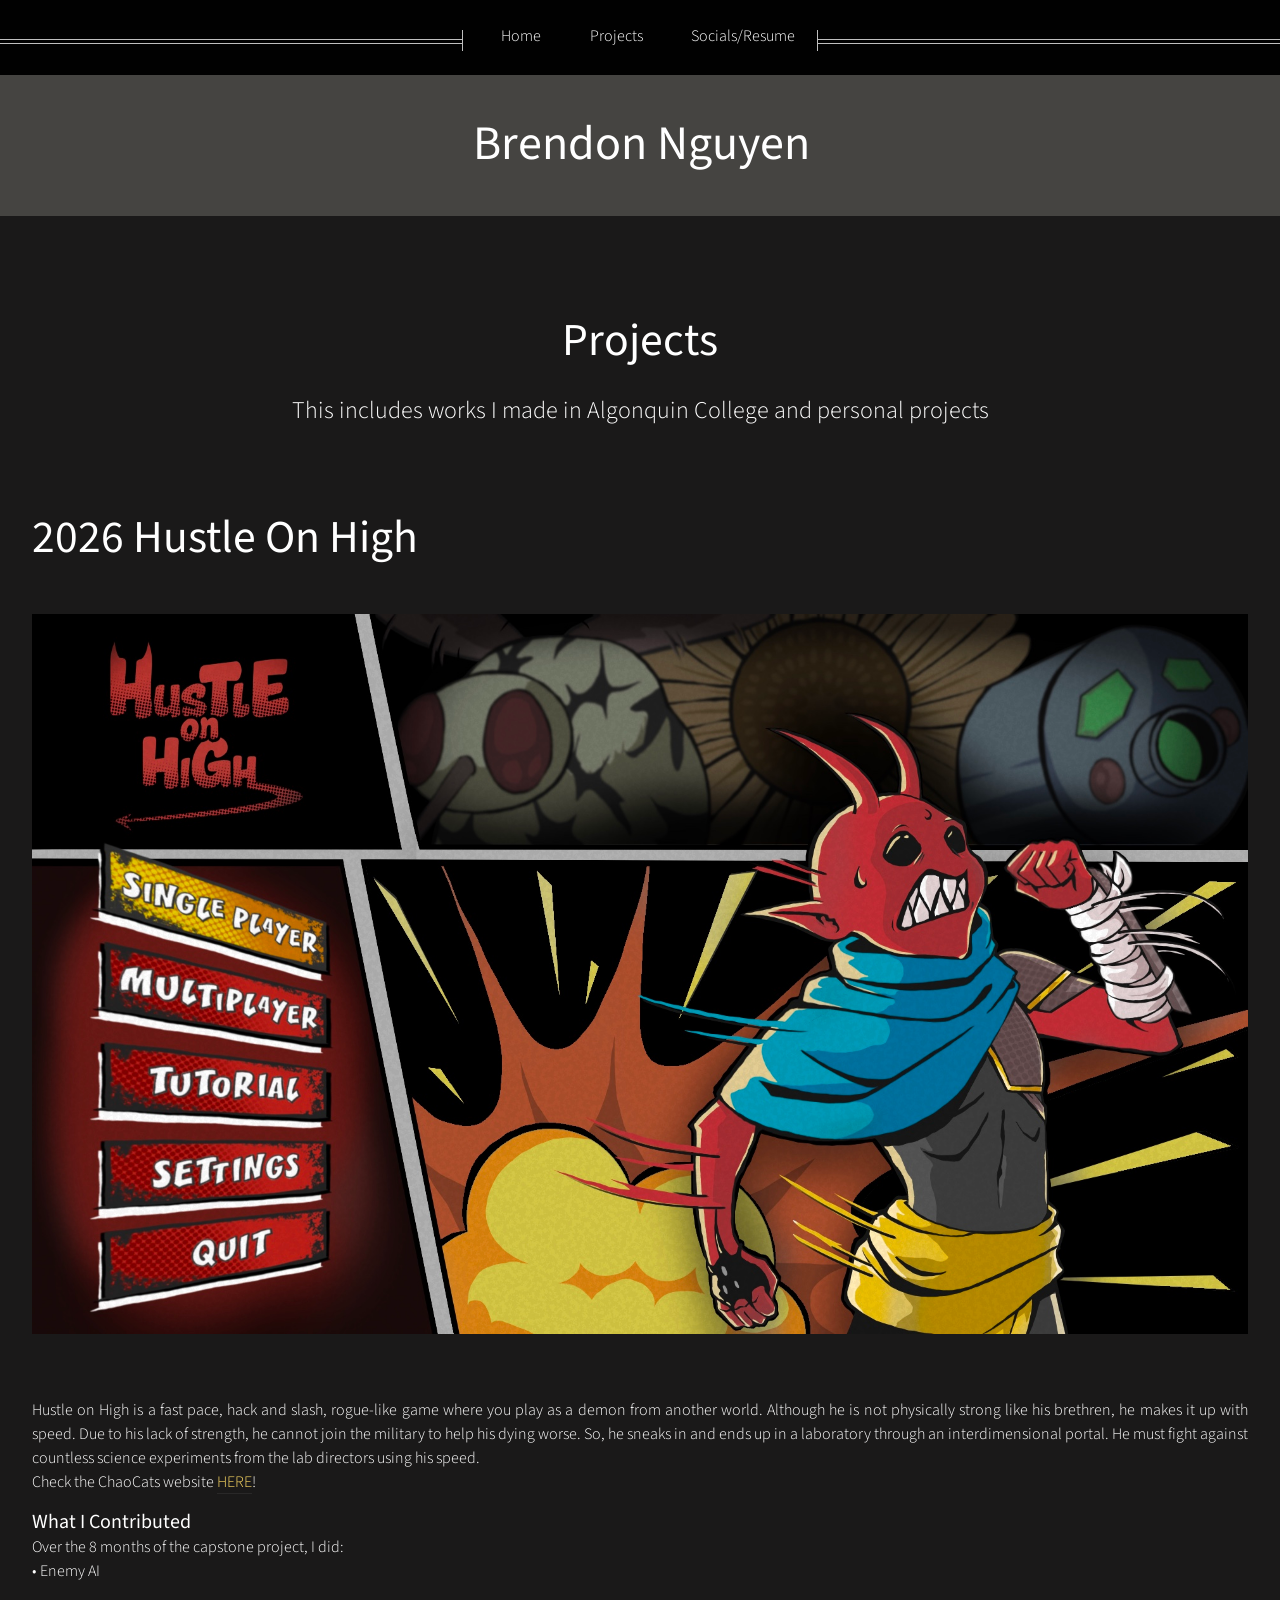
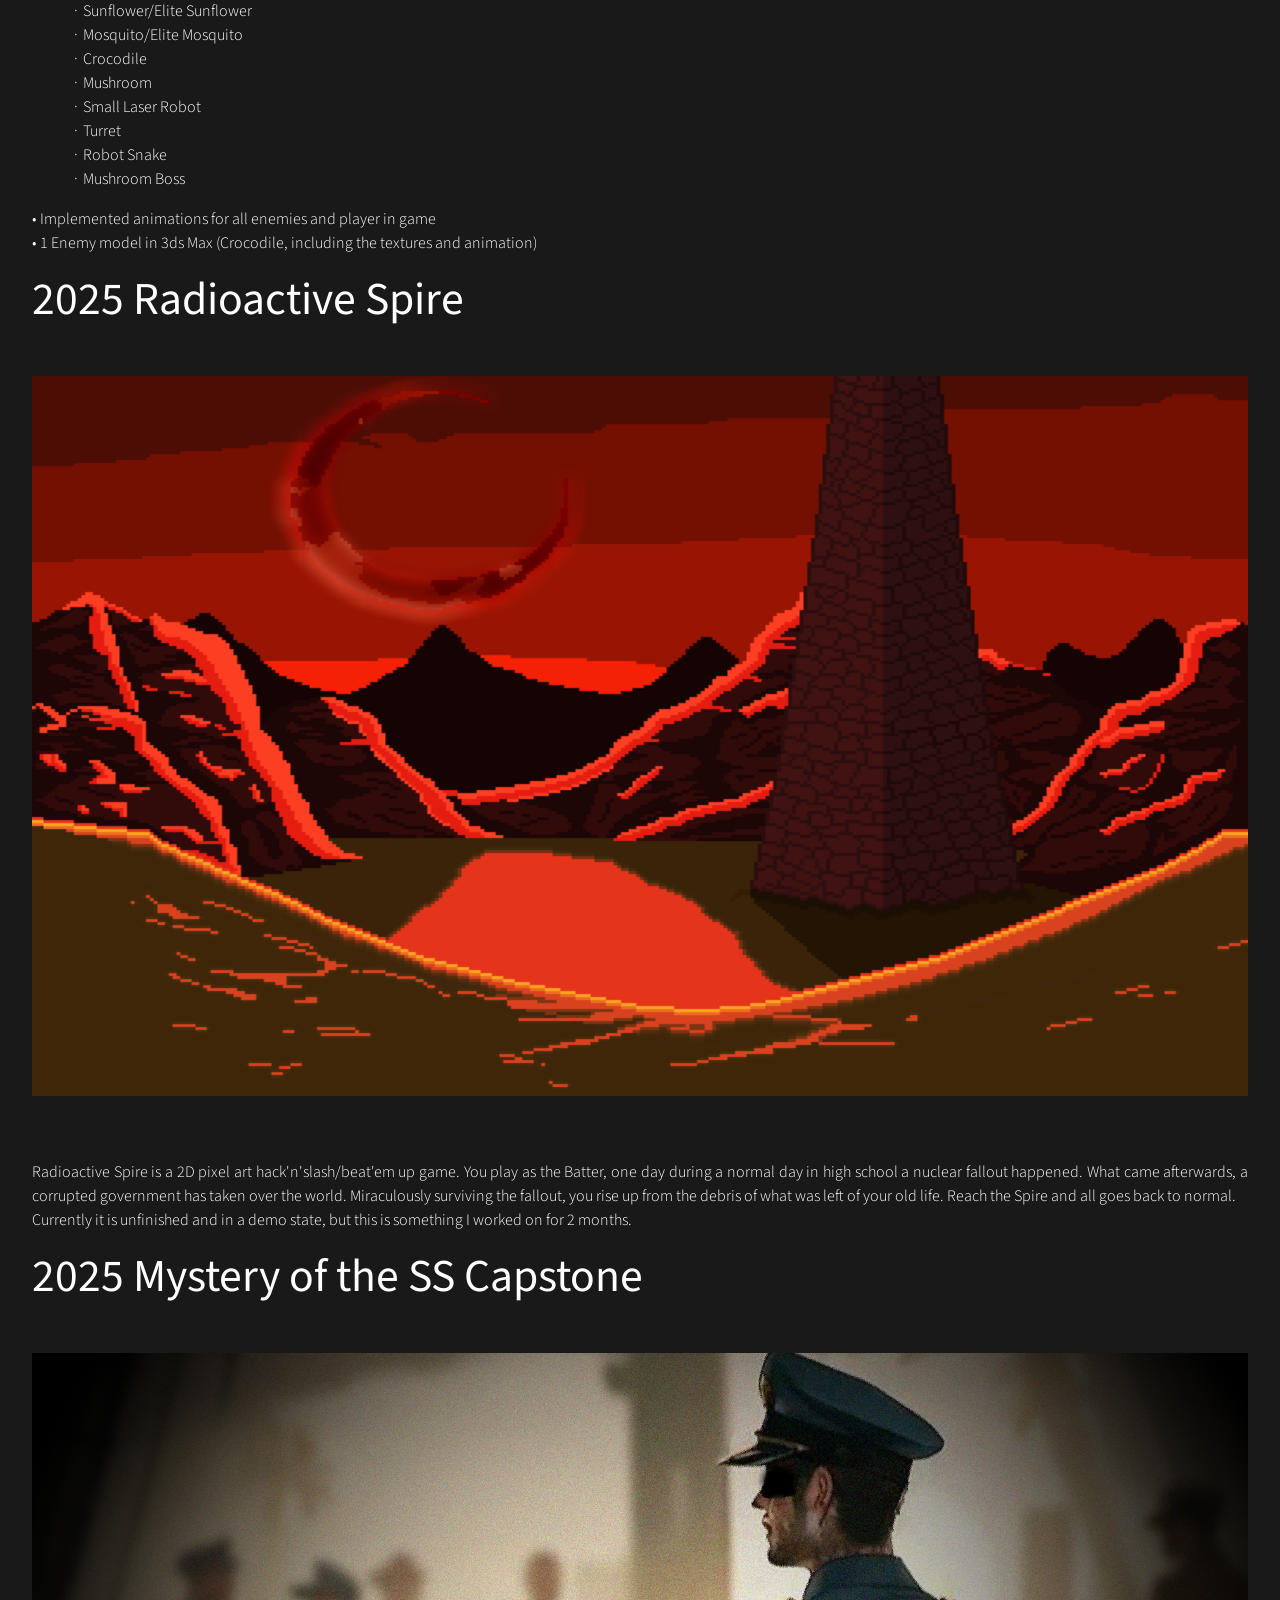
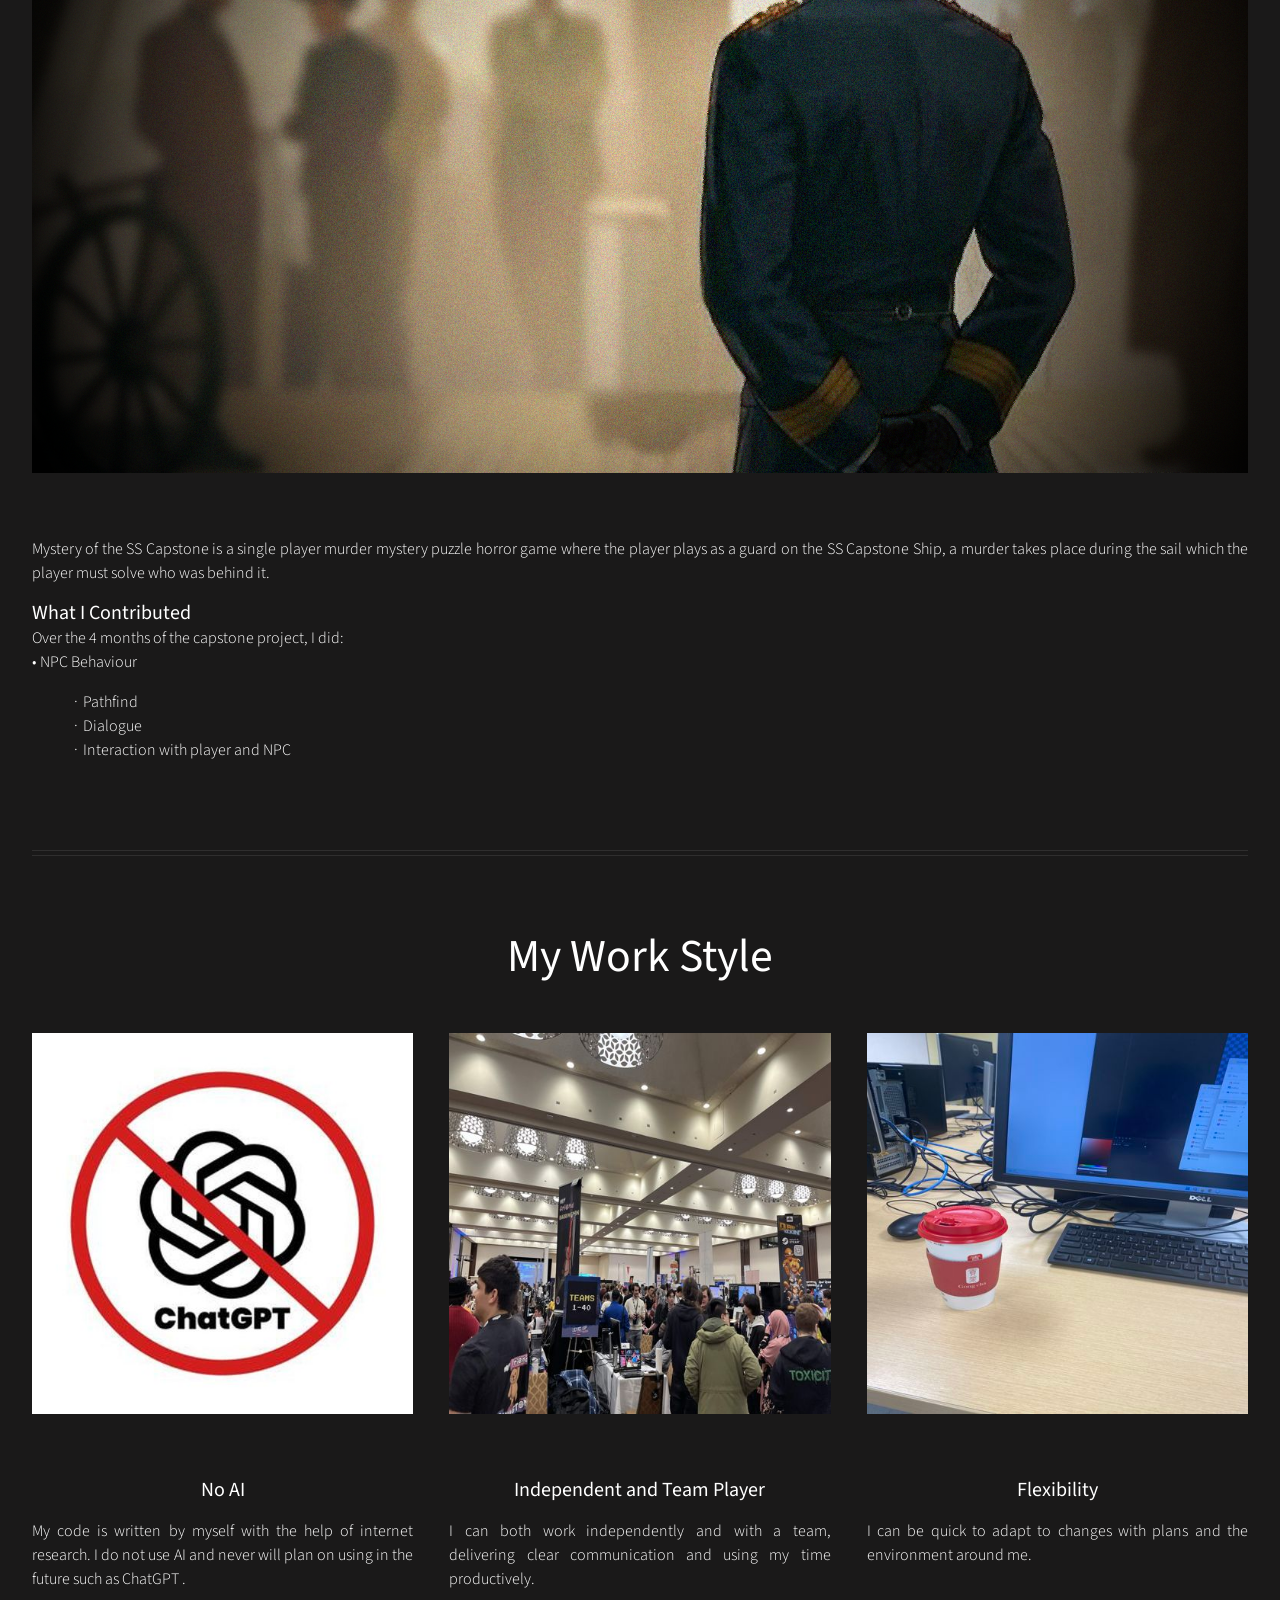
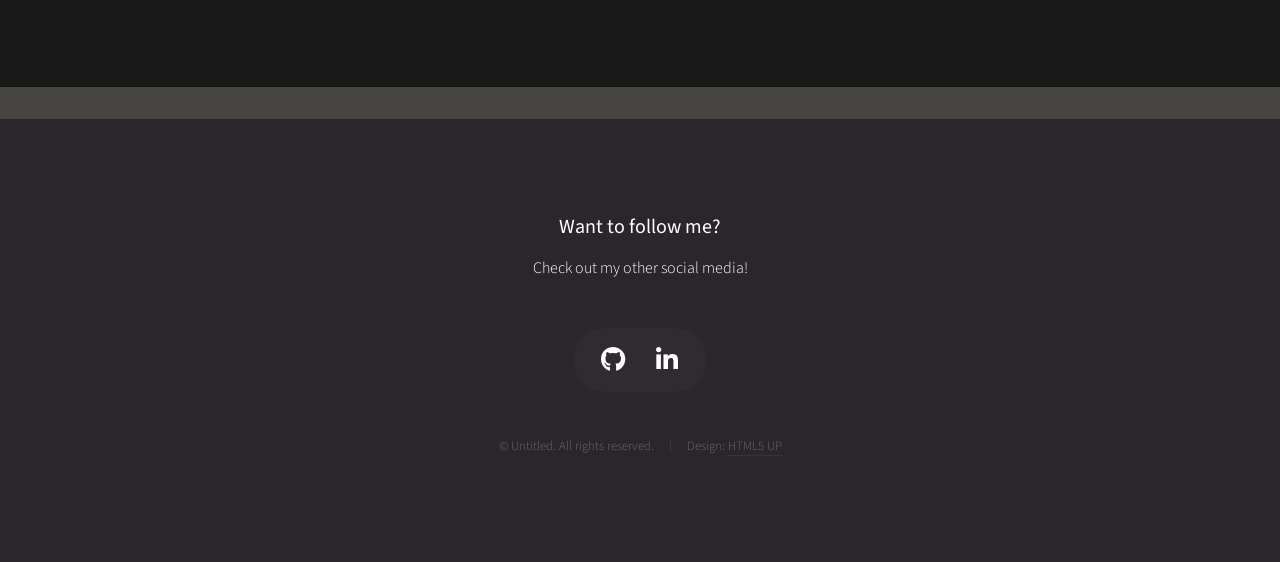
==== commit a456790a: "fix resolution of pictures" ====
--- a/projects.html
+++ b/projects.html
@@ -55,7 +55,7 @@
 									</p>
 								</header>
 									<section id="hustleonhigh"><header><h2>2026 Hustle On High</h2></header></section>
-									<a class="image featured"><img width="1400" height="1050" src="images/IMG_4055.jpeg" alt="" /></a>
+									<a class="image featured"><img width="1280" height="720" src="images/IMG_4055.jpeg" alt="" /></a>
 									<p>
 										Hustle on High is a fast pace, hack and slash, rogue-like game where you play as a demon from another world. 
 										Although he is not physically strong like his brethren, he makes it up with speed. Due to his lack of strength, 
@@ -85,7 +85,7 @@
 									</p>
 
 									<section id="radioactivespire"><header><h2>2025 Radioactive Spire</h2></header></section>
-									<a class="image featured"><img width="1400" height="1050" src="images/MainMenu_MainMenu.png" alt="" /></a>
+									<a class="image featured"><img width="1280" height="720" src="images/MainMenu_MainMenu.png" alt="" /></a>
 									<p>
 										Radioactive Spire is a 2D pixel art hack'n'slash/beat'em up game. You play as the Batter, one day 
 										during a normal day in high school a nuclear fallout happened. What came afterwards, a corrupted 
@@ -95,7 +95,7 @@
 									</p>
 
 									<section id="sscapstone"><header><h2>2025 Mystery of the SS Capstone</h2></header></section>
-									<a class="image featured"><img width="1400" height="1050" src="images/SSCapstone.PNG" alt="" /></a>
+									<a class="image featured"><img width="1280" height="720" src="images/SSCapstone.PNG" alt="" /></a>
 									<p>
 										Mystery of the SS Capstone is a single player murder mystery puzzle horror game where the player plays
 										as a guard on the SS Capstone Ship, a murder takes place during the sail which the player must solve
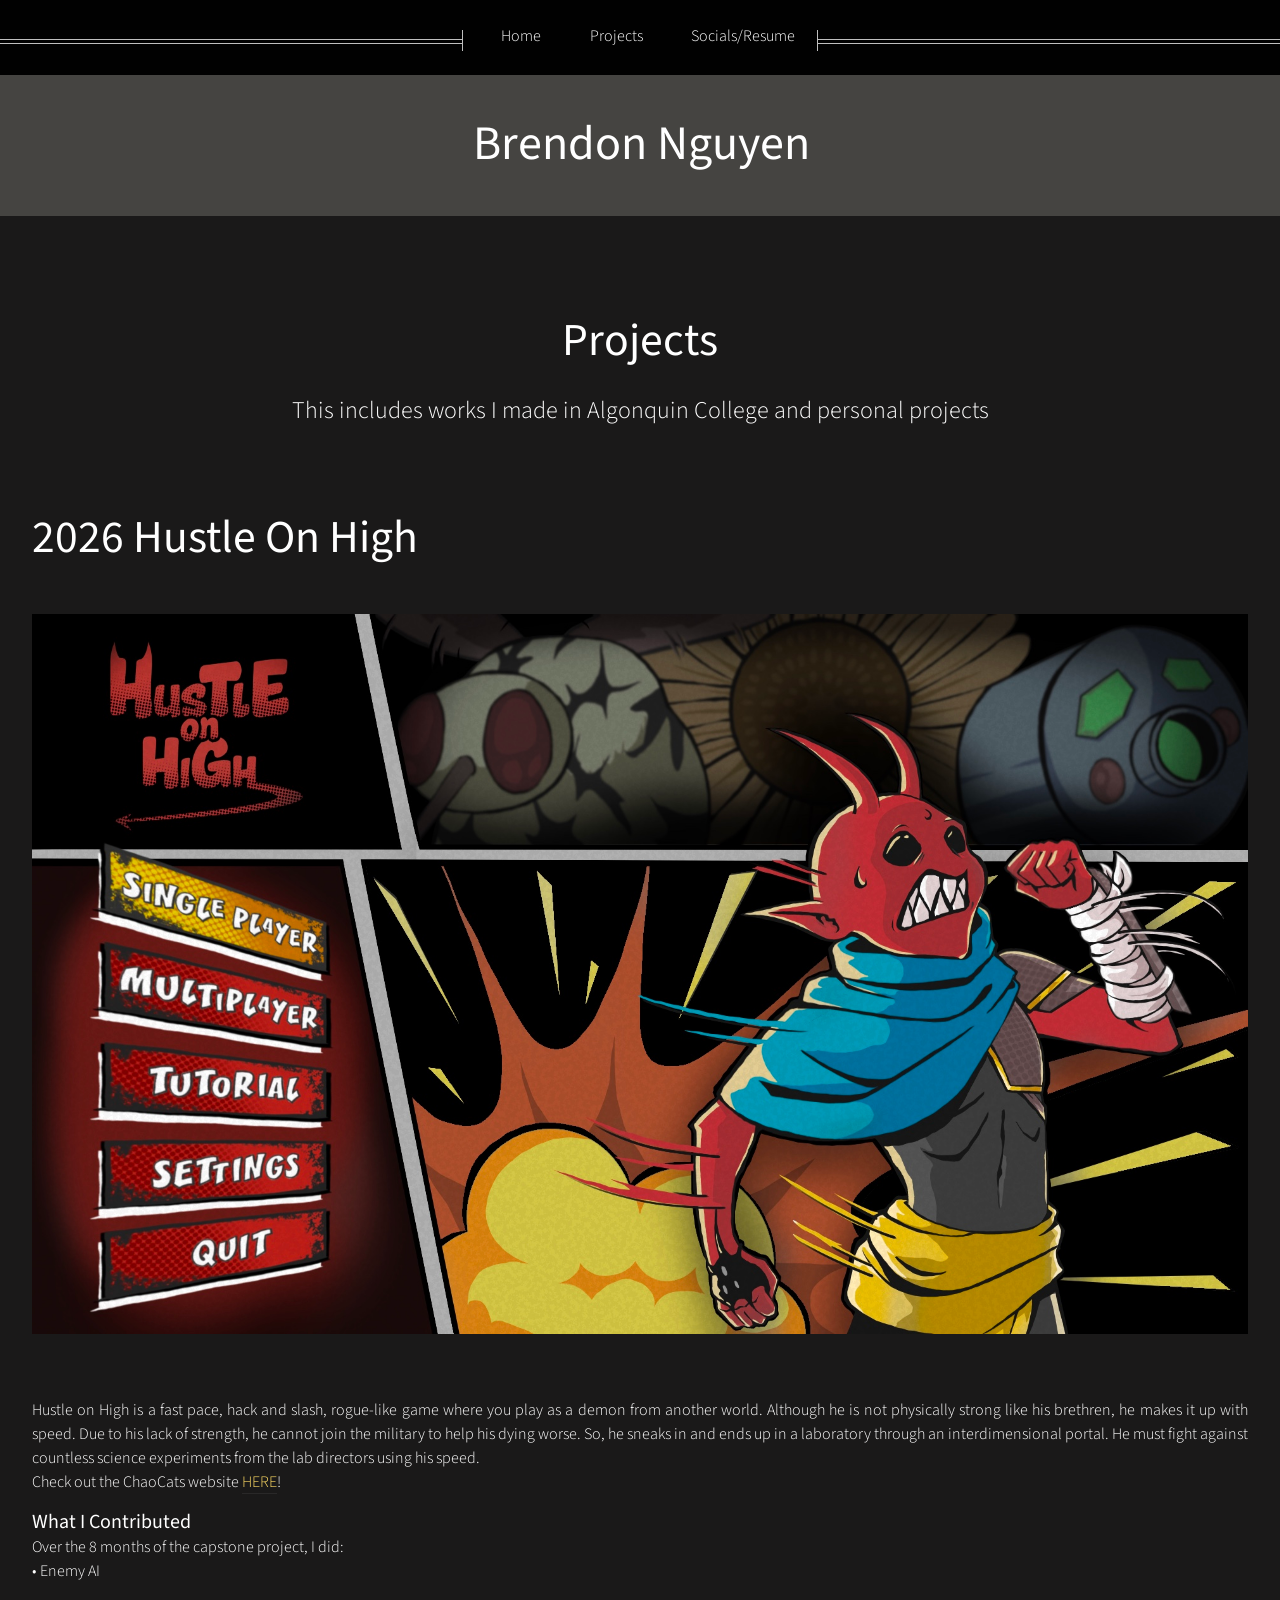
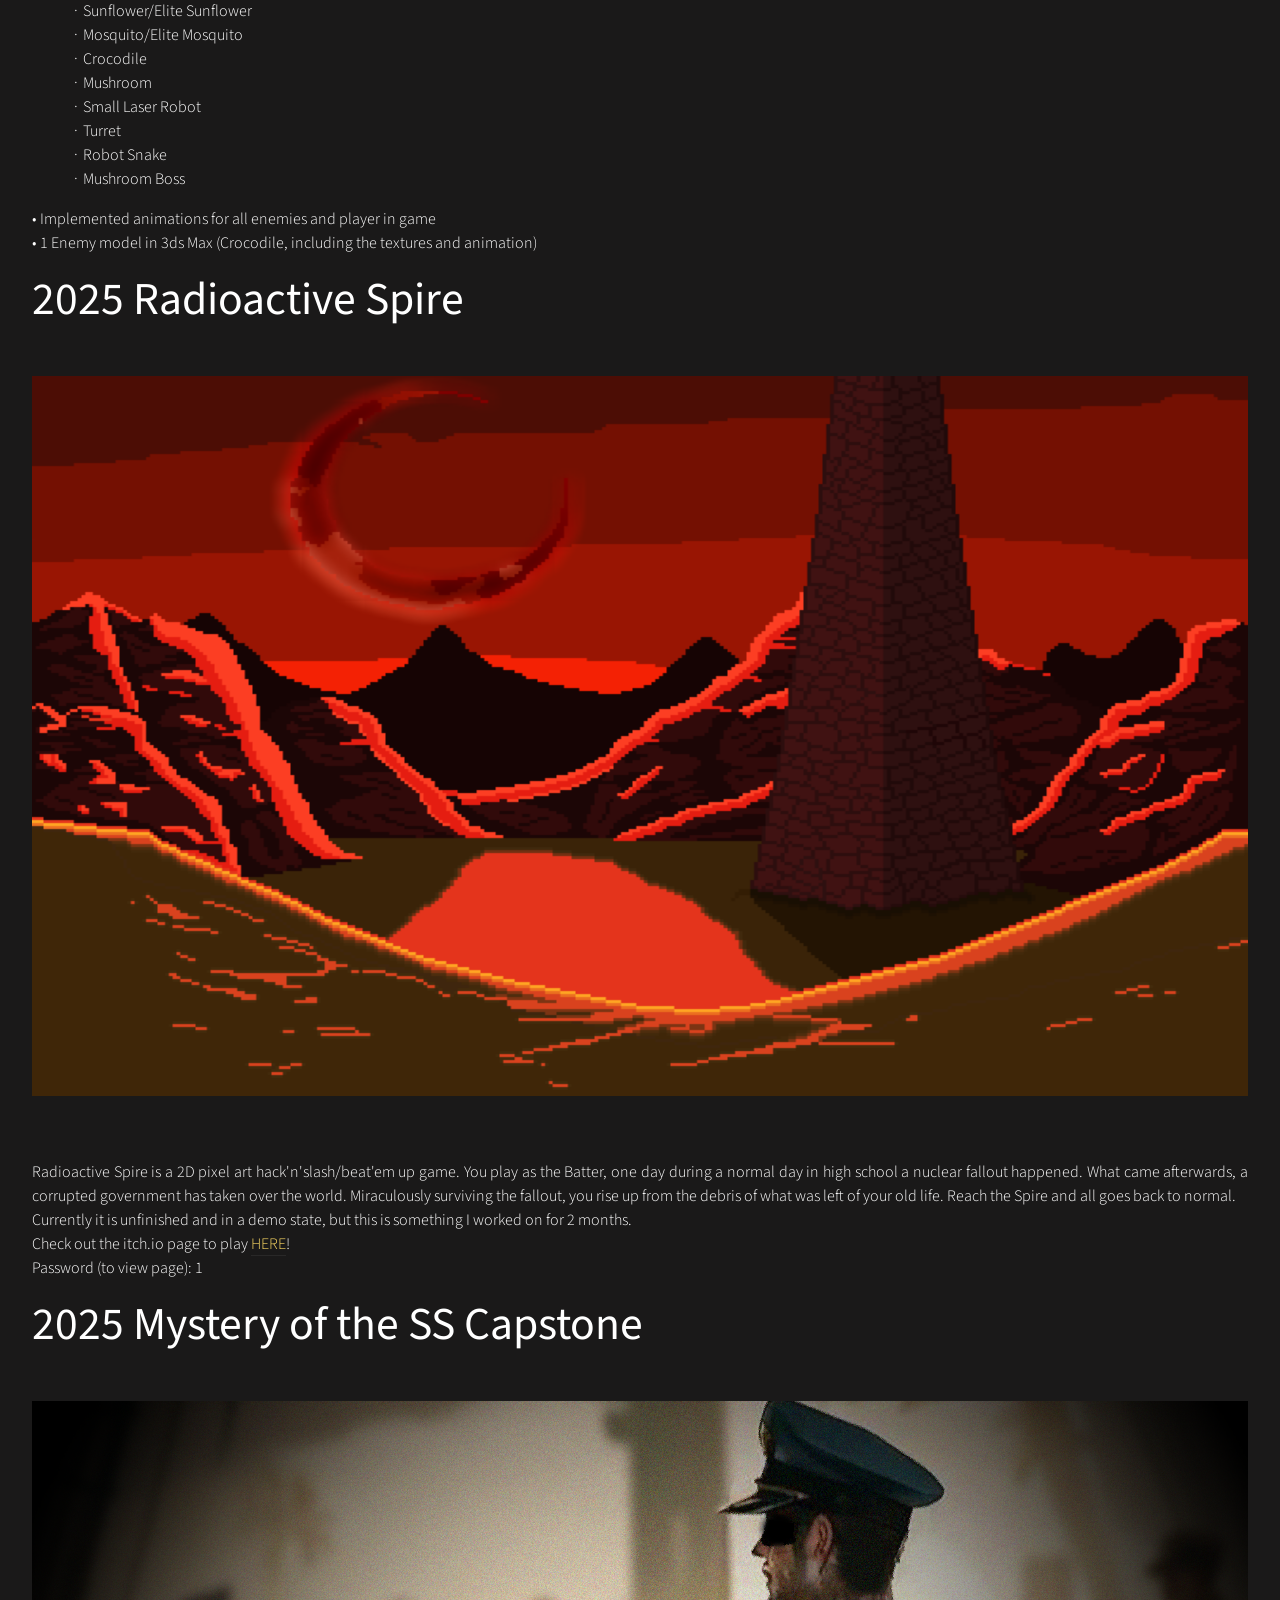
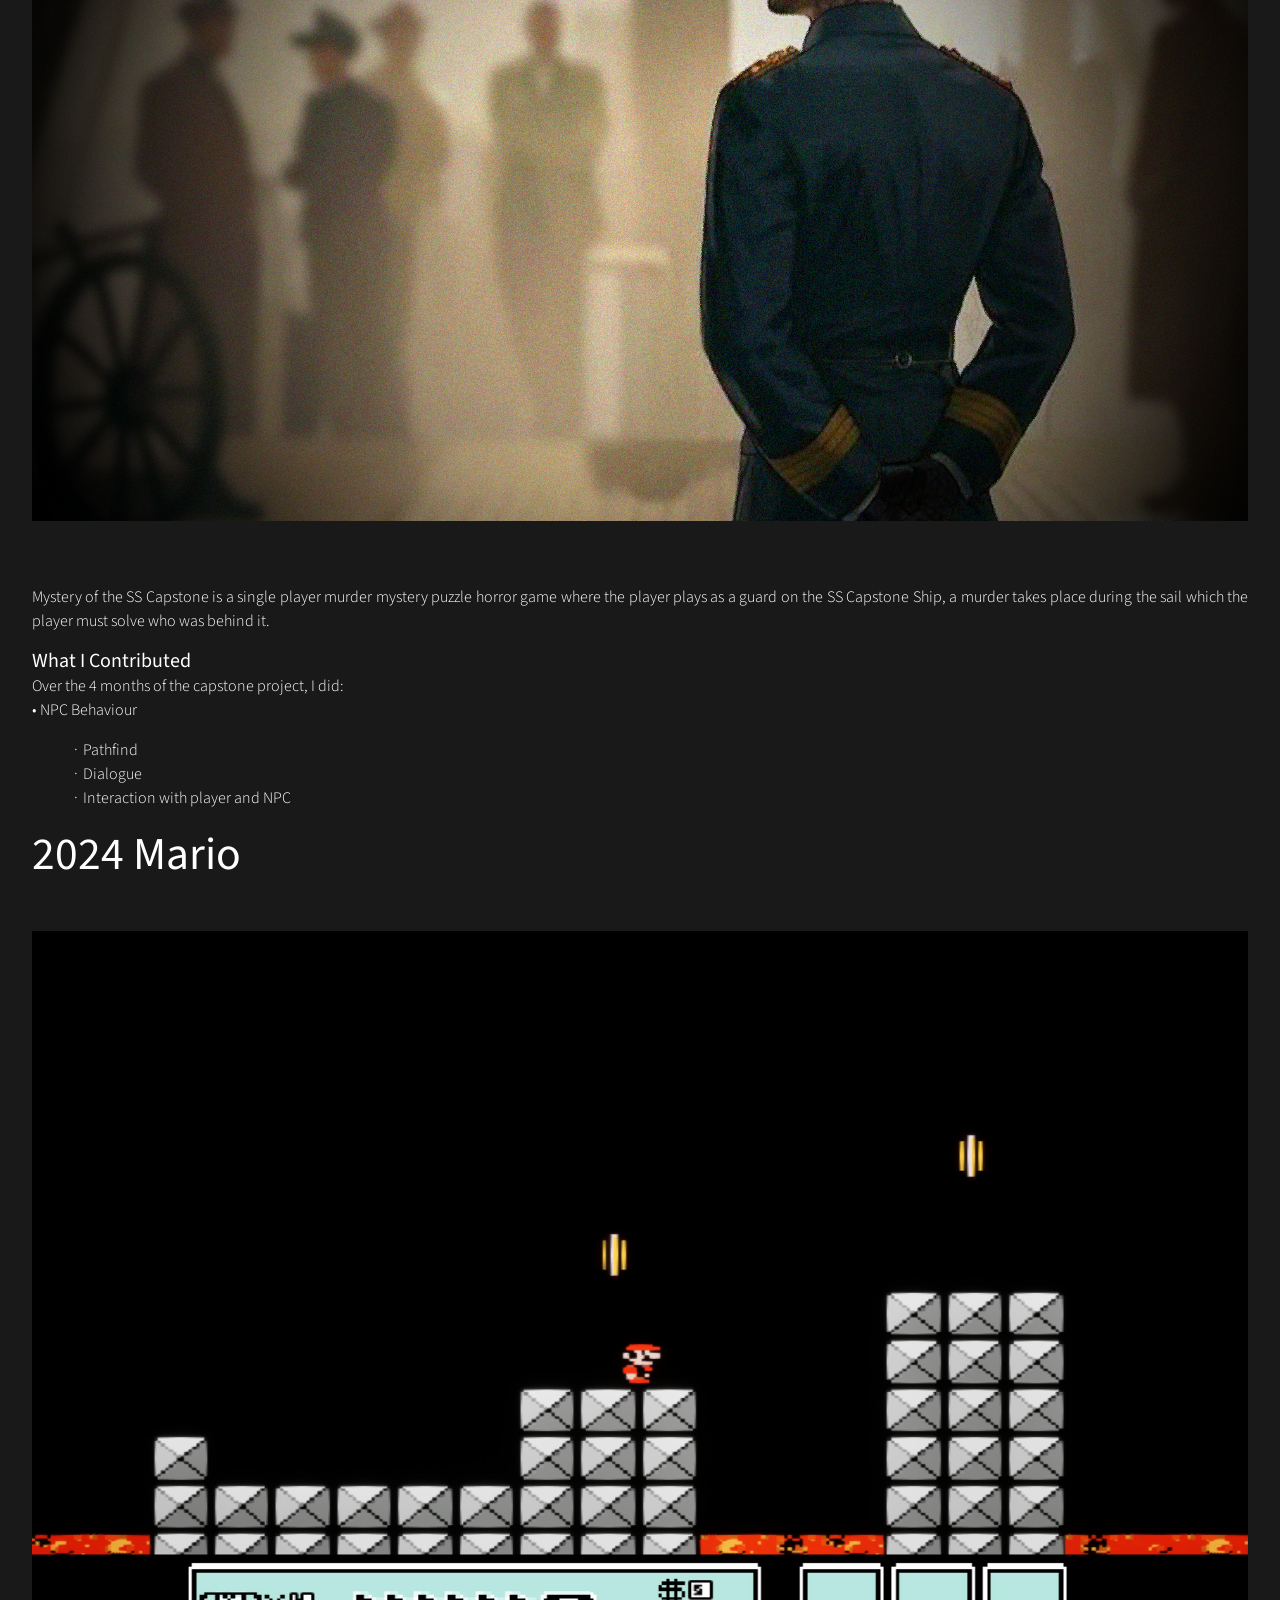
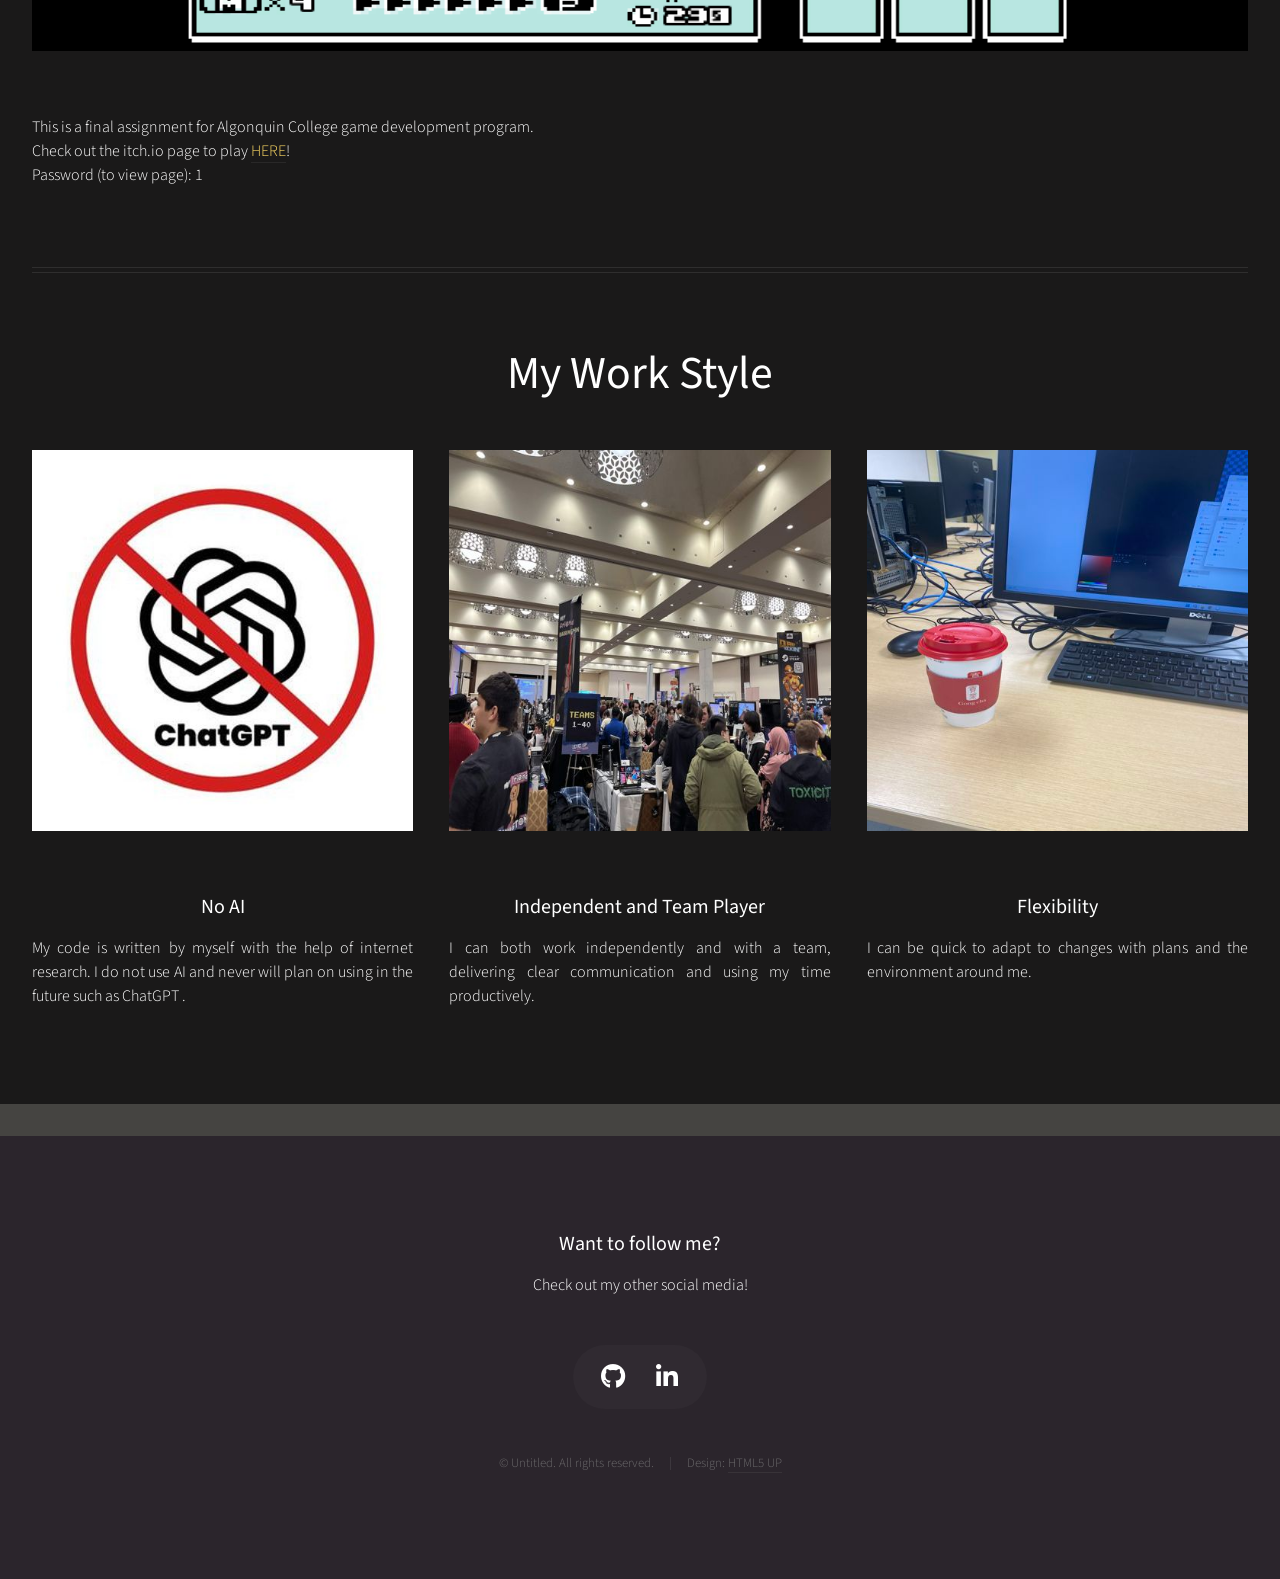
==== commit bc82dff9: "added mario and itch.io to mario and radioactive spire" ====
--- a/projects.html
+++ b/projects.html
@@ -62,7 +62,7 @@
 										he cannot join the military to help his dying worse. So, he sneaks in and ends up in a laboratory through an 
 										interdimensional portal. He must fight against countless science experiments from the lab directors using 
 										his speed. <br>
-										Check the ChaoCats website <a href="https://17cult-studios.github.io/ChaoCats-Website/">HERE</a>!
+										Check out the ChaoCats website <a href="https://17cult-studios.github.io/ChaoCats-Website/">HERE</a>!
 									</p>
 									<h3>What I Contributed</h3>
 									<p>
@@ -91,7 +91,9 @@
 										during a normal day in high school a nuclear fallout happened. What came afterwards, a corrupted 
 										government has taken over the world. Miraculously surviving the fallout, you rise up from the debris 
 										of what was left of your old life. Reach the Spire and all goes back to normal.<br>
-										Currently it is unfinished and in a demo state, but this is something I worked on for 2 months.
+										Currently it is unfinished and in a demo state, but this is something I worked on for 2 months. <br>
+										Check out the itch.io page to play <a href="https://billygoon7000.itch.io/radioactive-spire">HERE</a>! <br>
+										Password (to view page): 1
 									</p>
 
 									<section id="sscapstone"><header><h2>2025 Mystery of the SS Capstone</h2></header></section>
@@ -111,6 +113,15 @@
 											∙ Interaction with player and NPC<br>
 										</p>
 									</p>
+
+									<section id="mario"><header><h2>2024 Mario</h2></header></section>
+									<a class="image featured"><img width="1280" height="720" src="images/ScreenShot00000.png" alt="" /></a>
+									<p>
+										This is a final assignment for Algonquin College game development program. <br>
+										Check out the itch.io page to play <a href="https://billygoon7000.itch.io/mario-final-project">HERE</a>! <br>
+										Password (to view page): 1
+									</p>
+
 						</article>
 						<hr />
 						<article class="special"><header><h2><a>My Work Style</a></h2></header></article>
--- a/assets/css/main.css
+++ b/assets/css/main.css
@@ -2511,7 +2511,7 @@
 		position: relative;
 		overflow: hidden;
 		padding: 2em 0 2em 0;
-		margin-bottom: 0;
+		margin-bottom: 2em;
 	}
 
 		.carousel .forward, .carousel .backward {
@@ -2592,10 +2592,10 @@
 
 		.carousel article {
 			display: inline-block;
-			width: 18em;
+			width: auto;
 			background: #8a8780;/*#fff*/
 			text-align: center;
-			padding: 0 1em 3em 1em;
+			padding: 0 0.8em 2em 0.8em;
 			margin: 0 2em 0 0;
 			white-space: normal;
 			opacity: 1.0;
@@ -2603,6 +2603,7 @@
 			-webkit-transition: opacity 0.75s ease-in-out;
 			-ms-transition: opacity 0.75s ease-in-out;
 			transition: opacity 0.75s ease-in-out;
+			font-size: 4cqw;
 		}
 
 			.carousel article.loading {
@@ -2614,12 +2615,19 @@
 				left: -1em;
 				top: 0;
 				width: auto;
-				margin-right: -2em;
-				margin-bottom: 3em;
+				height: auto;
+				 margin-right: -2.6em;
+				margin-left: -0.6em;
+				margin-bottom: 1em;
 			}
 
 			.carousel article p {
 				text-align: center;
+			}
+
+			.carousel article a {
+				font-size: 0.5em;
+				overflow: hidden;
 			}
 
 /* Wide */
